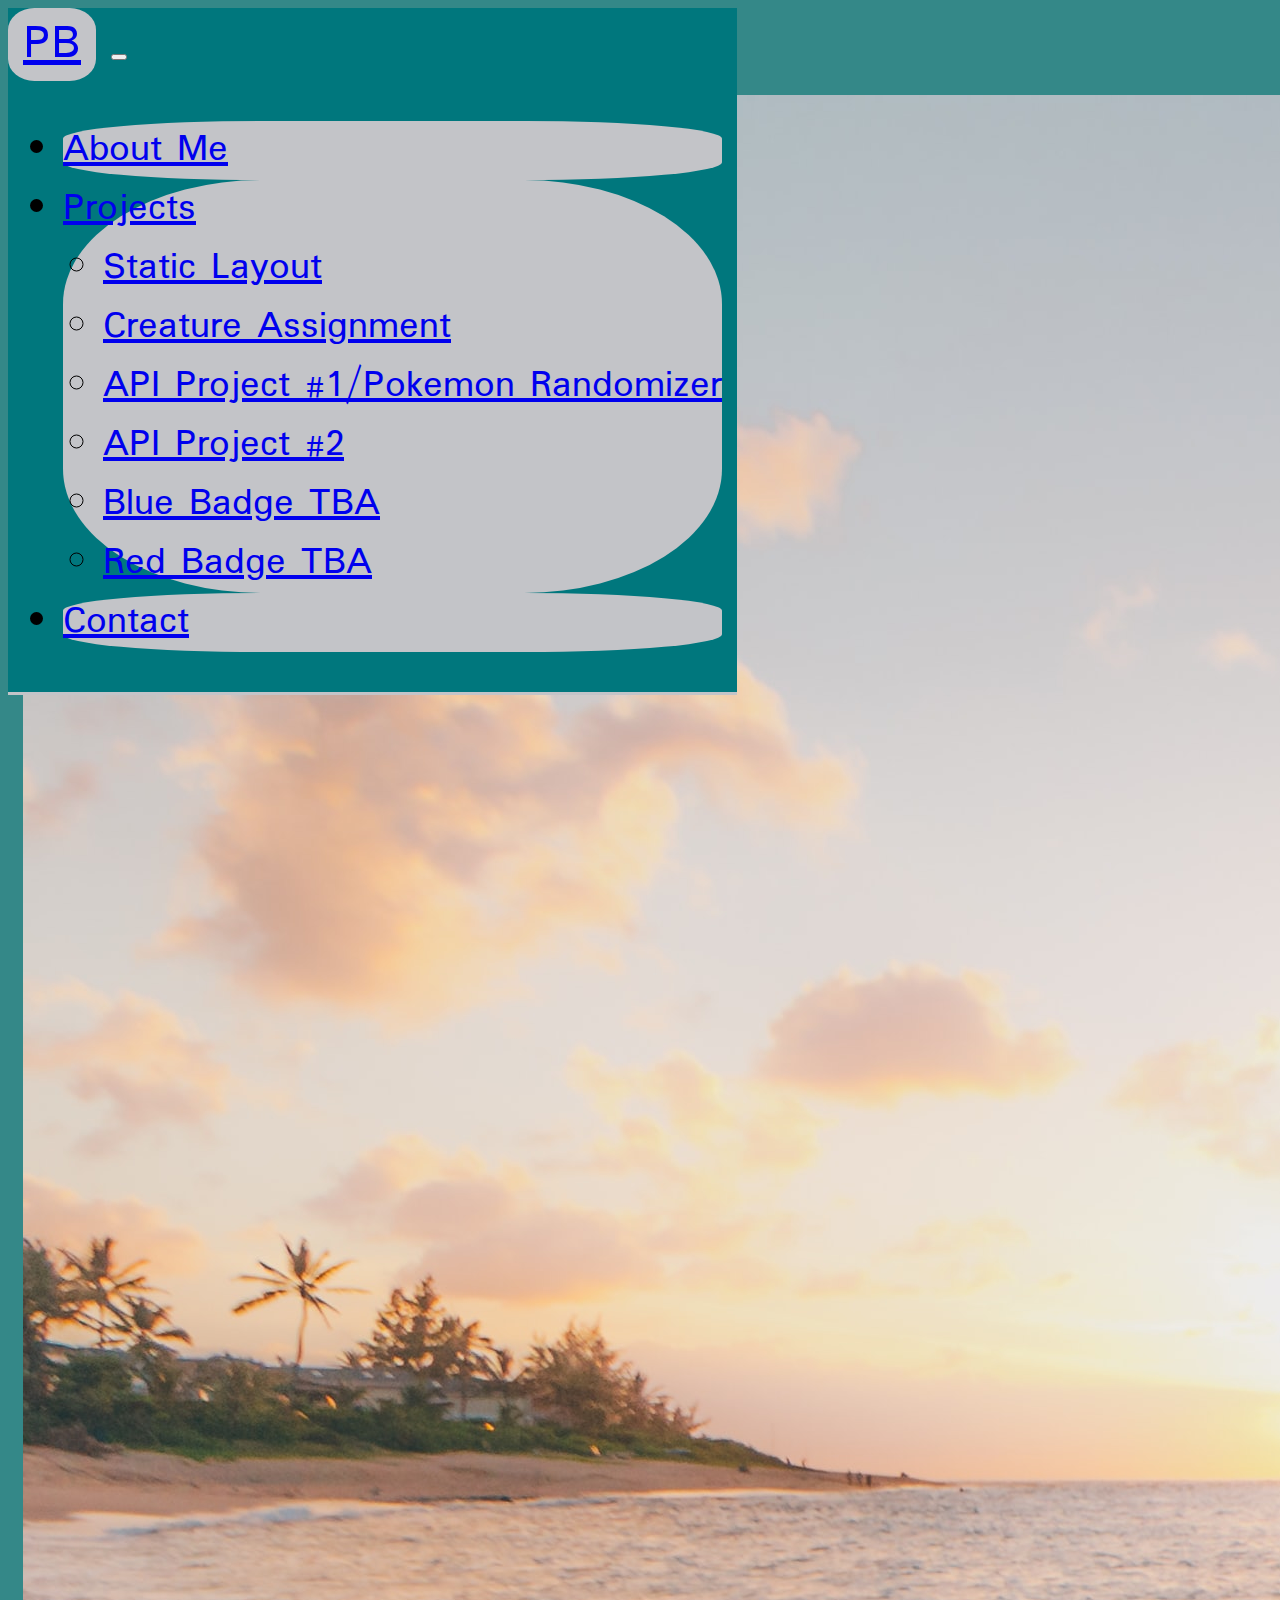
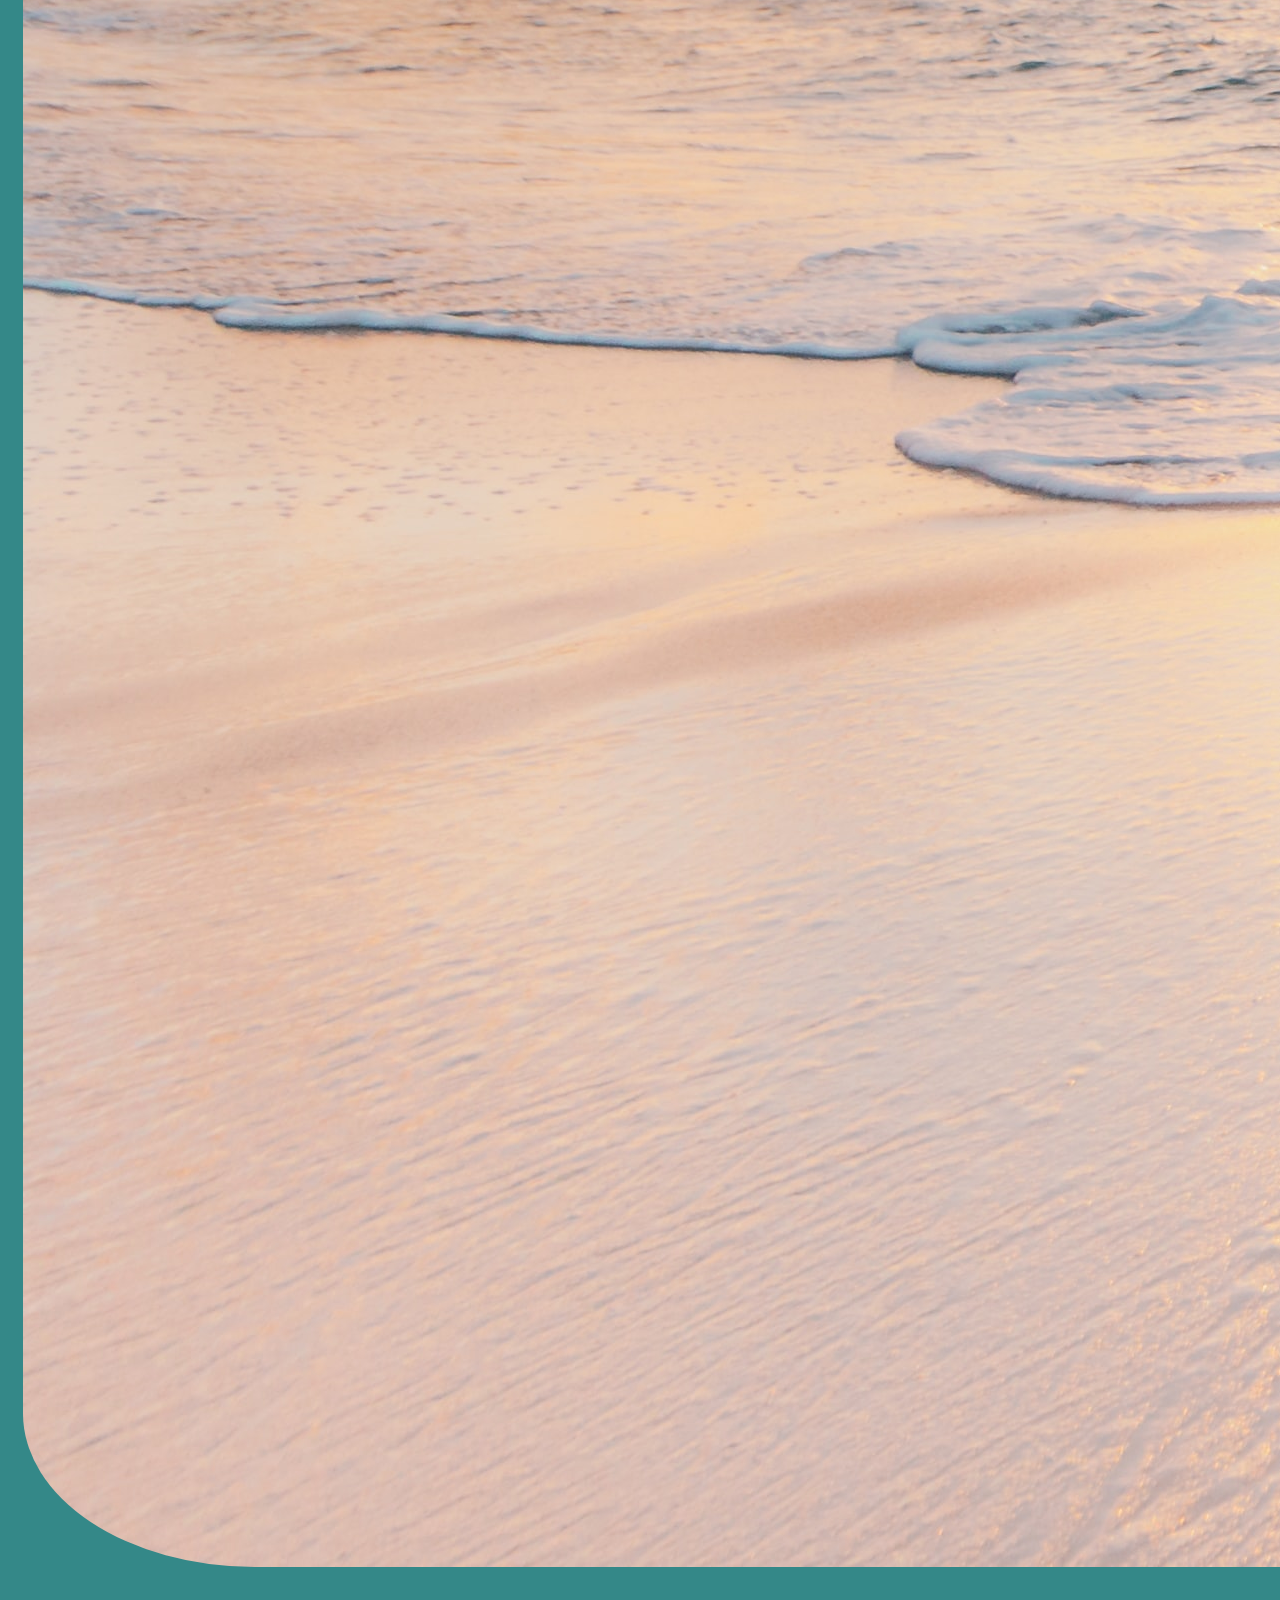
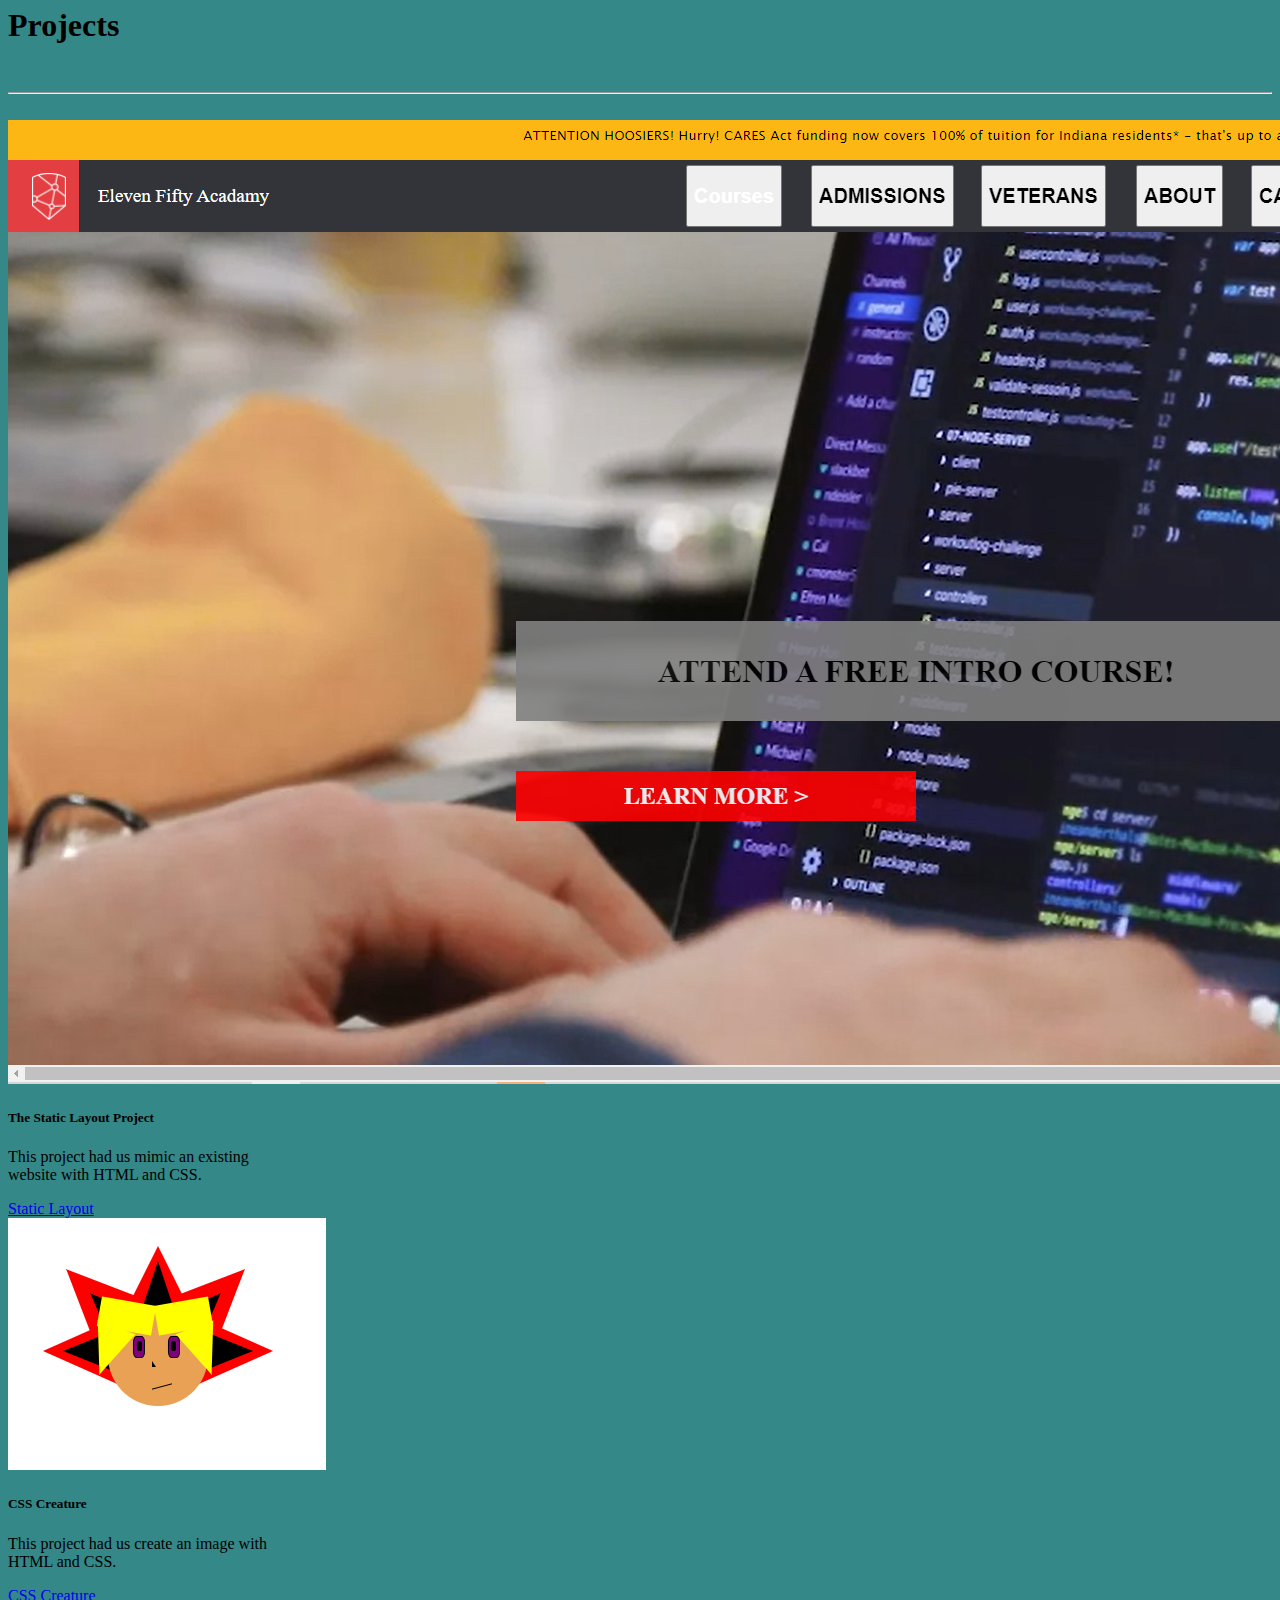
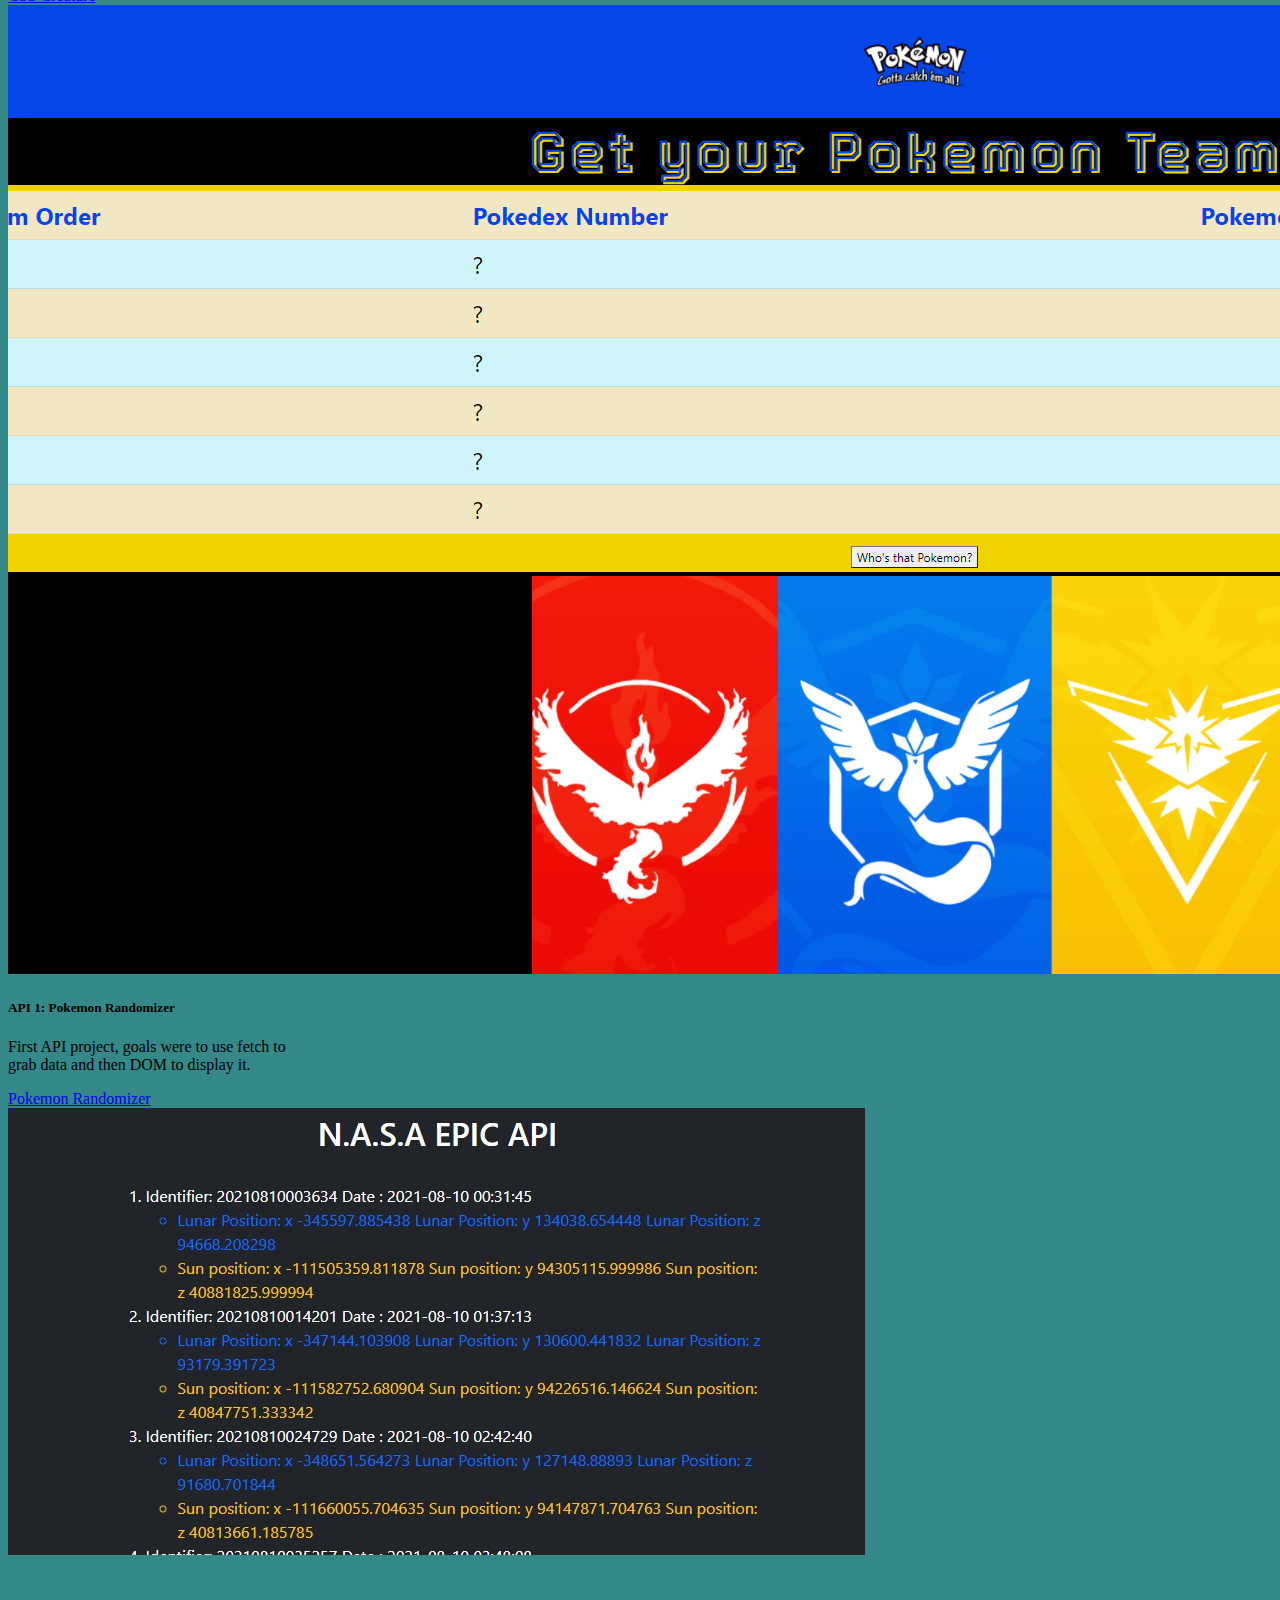
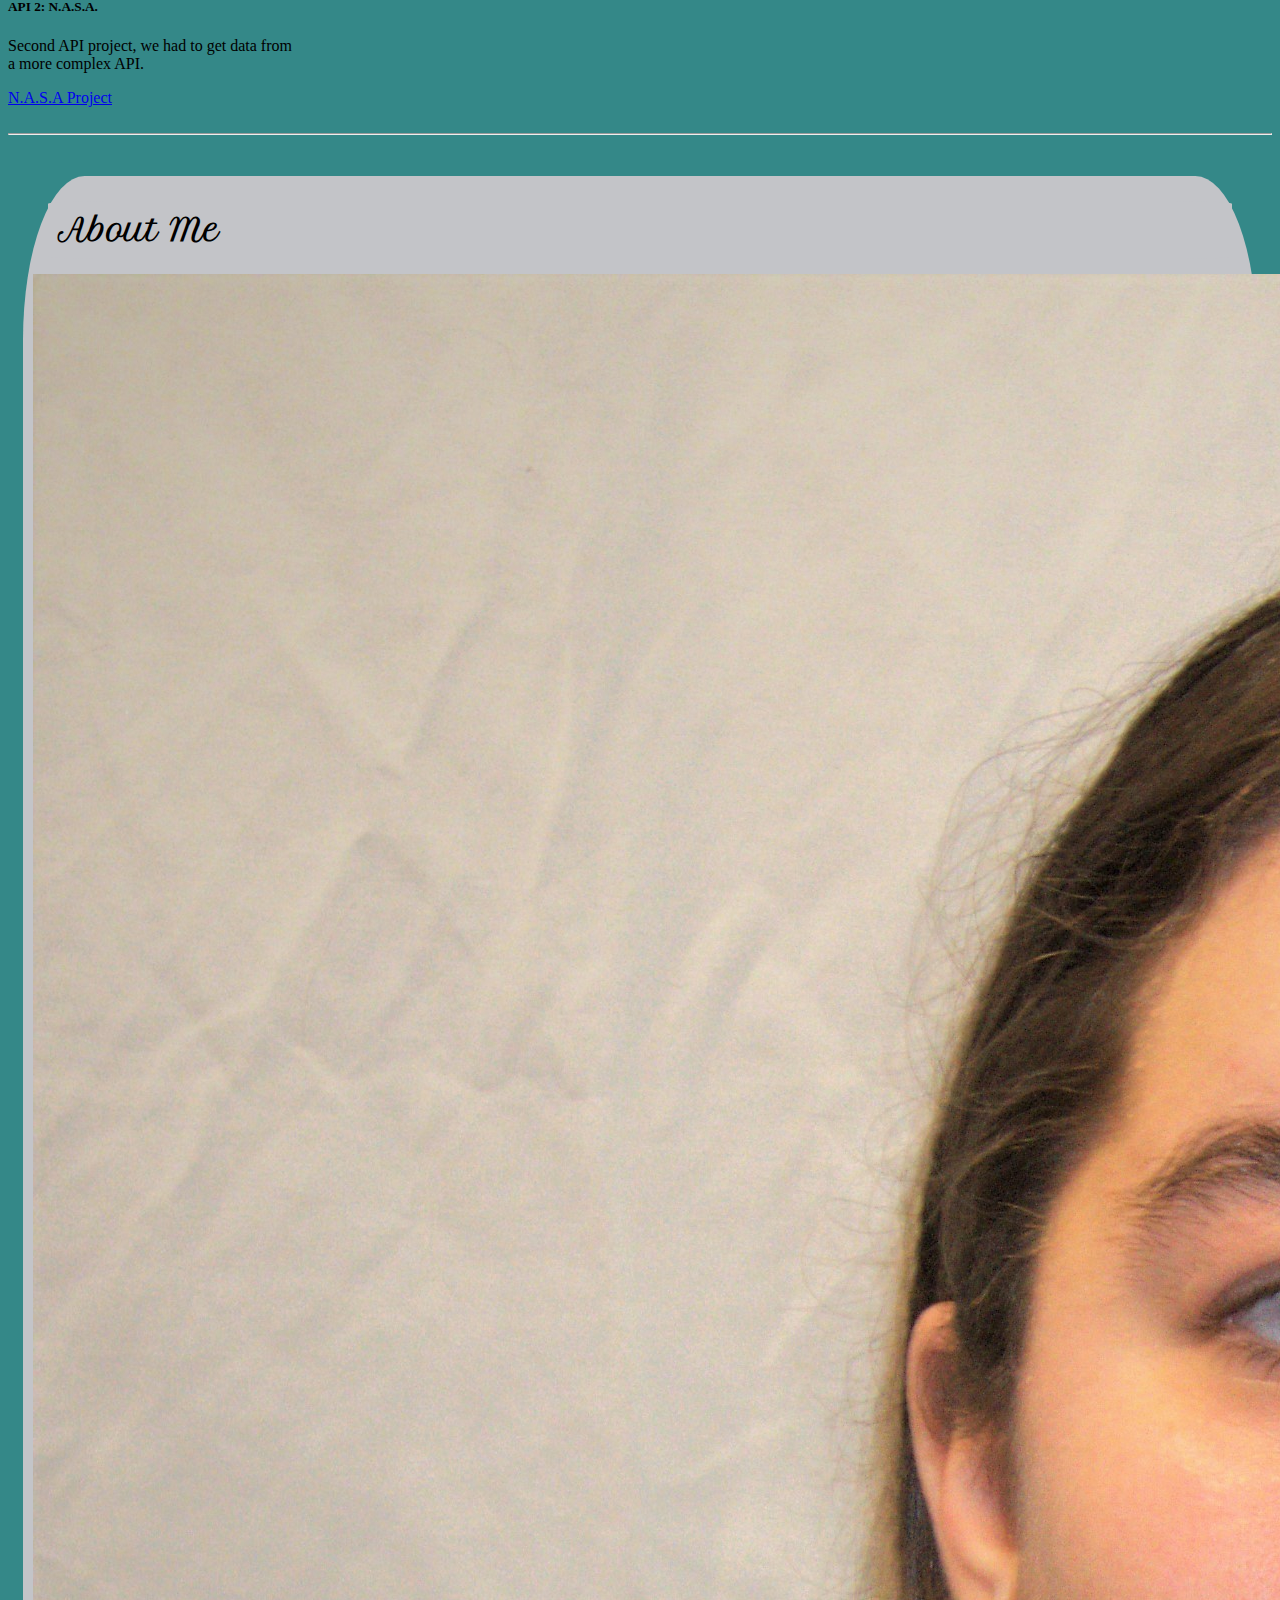
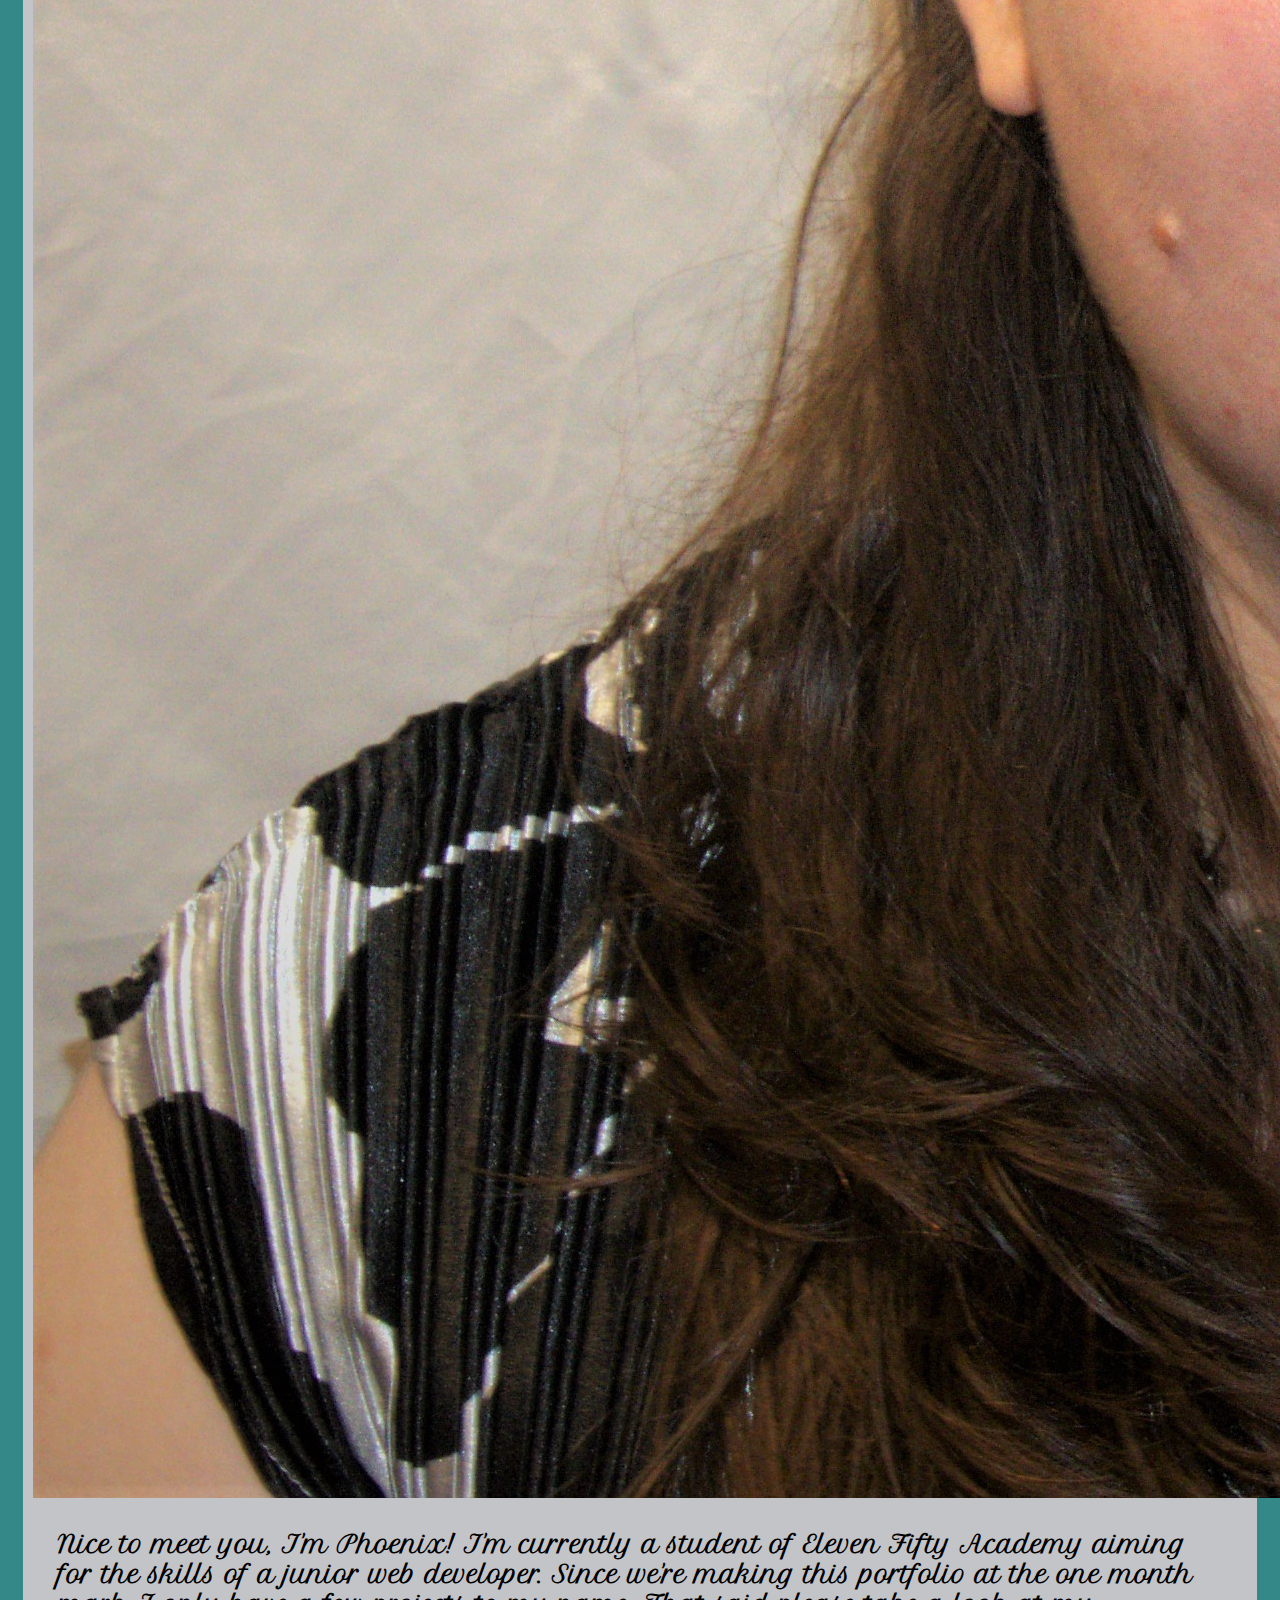
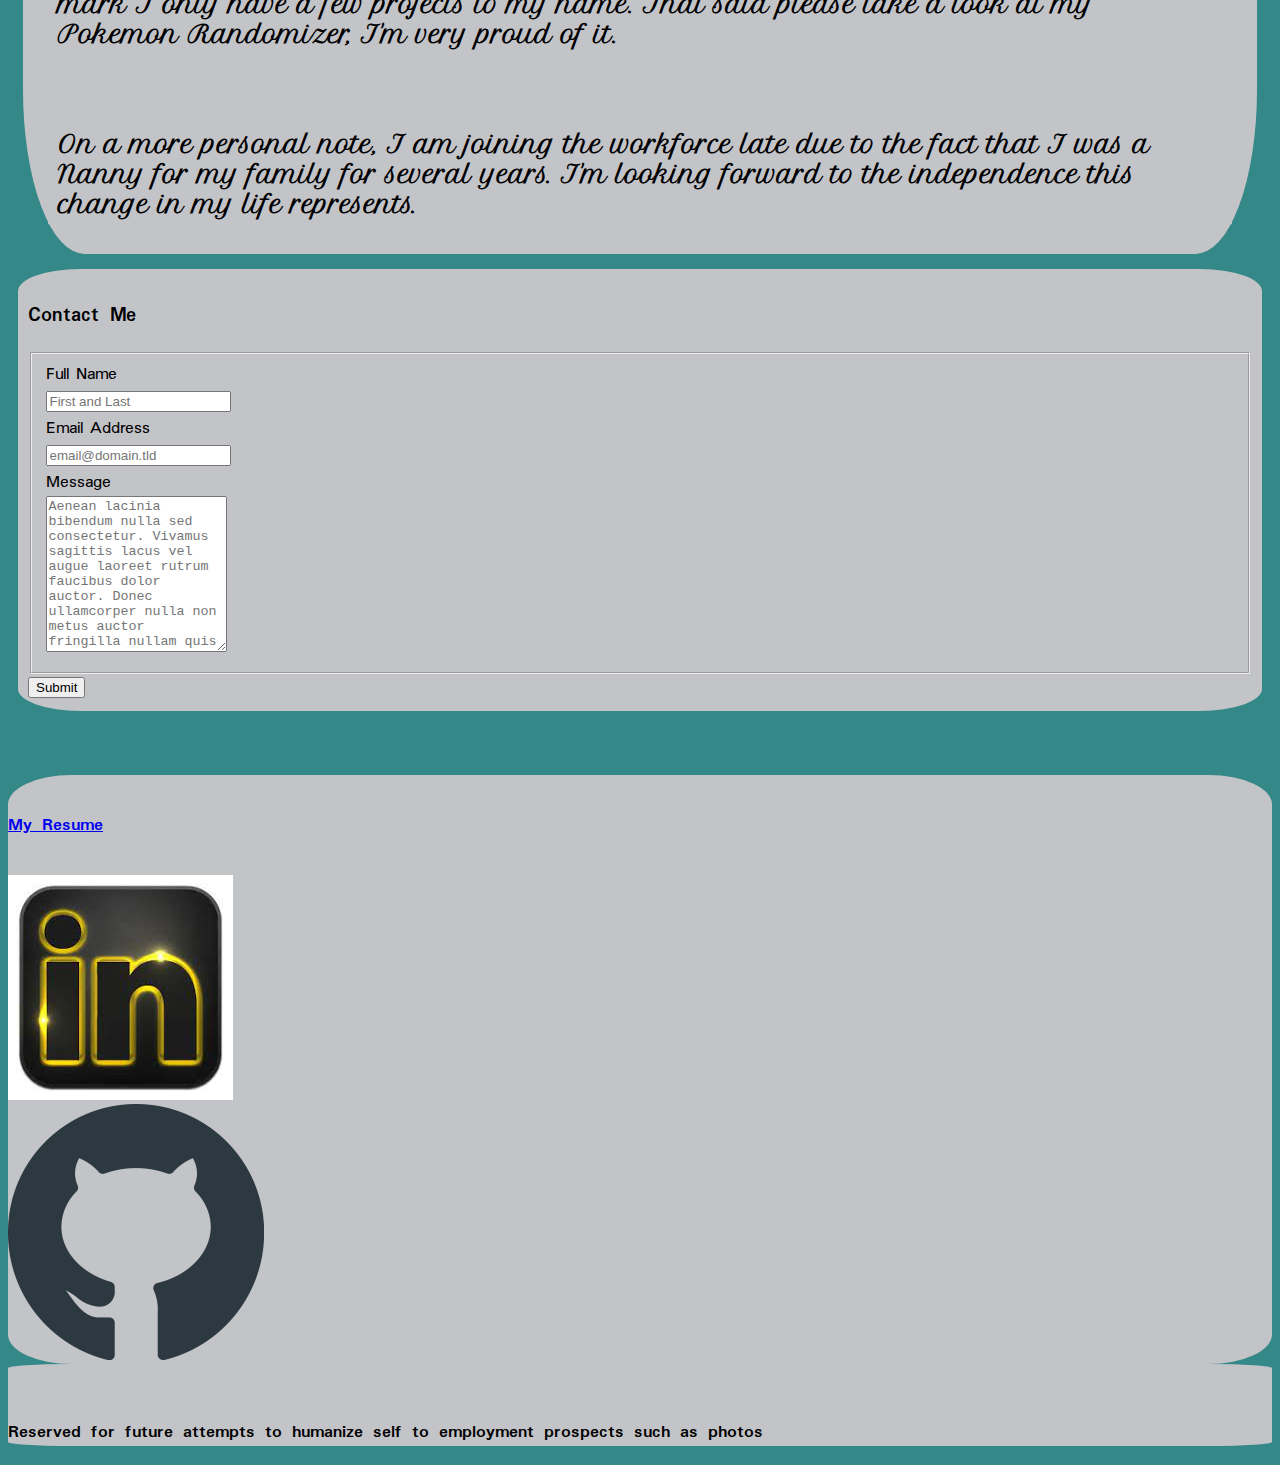
==== index.html @ e67c3705 "removed gimmiky tagline and left the pic alone" ====
<!DOCTYPE html>
<html lang="en">
<head>
    <meta charset="UTF-8">
    <meta http-equiv="X-UA-Compatible" content="IE=edge">
    <meta name="viewport" content="width=device-width, initial-scale=1.0">
    <title>Phoenix's Portfolio</title>

    <!--Bootstrap Style-->
    <link href="https://cdn.jsdelivr.net/npm/bootstrap@5.0.2/dist/css/bootstrap.min.css" rel="stylesheet" integrity="sha384-EVSTQN3/azprG1Anm3QDgpJLIm9Nao0Yz1ztcQTwFspd3yD65VohhpuuCOmLASjC" crossorigin="anonymous">


    <script src="https://cdn.jsdelivr.net/npm/bootstrap@5.1.0/dist/js/bootstrap.bundle.min.js" integrity="sha384-U1DAWAznBHeqEIlVSCgzq+c9gqGAJn5c/t99JyeKa9xxaYpSvHU5awsuZVVFIhvj" crossorigin="anonymous"></script>

    <!--Font Style-->
    <link rel="preconnect" href="https://fonts.googleapis.com">
<link rel="preconnect" href="https://fonts.gstatic.com" crossorigin>
<link href="https://fonts.googleapis.com/css2?family=Padauk&family=Petit+Formal+Script&display=swap" rel="stylesheet">
    <!--My Style-->
    <link rel="stylesheet" href="./CSS/00-main.css">

</head>
<body>
    <nav class="col-12 navbar navbar-expand-lg navbar-light bg-#01B7F0">
        <div class="container-fluid ">
          <a class="navbar-brand border border-5" id="logoInitials" href="#">PB</a>
          <button class="navbar-toggler" type="button" data-bs-toggle="collapse" data-bs-target="#navbarSupportedContent" aria-controls="navbarSupportedContent" aria-expanded="false" aria-label="Toggle navigation">
            <span class="navbar-toggler-icon"></span>
          </button>
          <div class="collapse navbar-collapse" id="navbarSupportedContent">
            <ul class="navbar-nav me-auto mb-2 mb-lg-0">
              <li class="nav-item border border-5">
                <a class="nav-link active" aria-current="page" href="#linkToAboutMe">About Me</a>
              </li>
             
              <li class="nav-item dropdown border border-5">
                <a class="nav-link active dropdown-toggle" href="#projectsGoHere" id="navbarDropdown" role="button" data-bs-toggle="dropdown" aria-expanded="false">
                  Projects
                </a>
                <ul class="dropdown-menu" aria-labelledby="navbarDropdown">
                  <li><a class="dropdown-item" href="#projectsGoHere">Static Layout</a></li>
                  <li><a class="dropdown-item" href="#projectsGoHere">Creature Assignment</a></li>
                  <li><a class="dropdown-item" href="#projectsGoHere">API Project #1/Pokemon Randomizer</a></li>
                  <li><a class="dropdown-item" href="#projectsGoHere">API Project #2</a></li>
                  <li><a class="dropdown-item" href="#">Blue Badge TBA</a></li>
                  <li><a class="dropdown-item" href="#">Red Badge TBA</a></li>
                </ul>
              </li>
              <li class="nav-item border border-5">
                <a class="nav-link active" aria-current="page" href="#contactForm">Contact</a>
              </li>
          
            </ul>
            
          </div>
        </div>
      </nav>
<br>
<br>
<br>
<br>

<div class="col-12">
    <img src="./assets/sean-oulashin-KMn4VEeEPR8-unsplash.jpg" alt="a picture of the beach with the sun top left" class="img-fluid border border-3" id="landingImg">
  <div id="landing">
    <!--<h2>Do you want to get away?</h2>
    <h3>Outsource your website to someone you can trust.</h3>
  </div> -->
</div>


<div class="row justify-content-center">
    <div class="col-2">
        <h1 id="projectsGoHere">Projects</h1>
    </div>
</div>
<br>
<hr>
<br>
<div class="projects row justify-content-evenly">
    <div id="staticLayoutProject" class="card col-3 border border-3" style="width: 18rem;">
        <img src="./assets/StaticLayoutIcon.png" class="card-img-top" alt="A Reconstruction of the Eleven Fifty Academy website">
        <div class="card-body">
          <h5 class="card-title">The Static Layout Project</h5>
          <p class="card-text">This project had us mimic an existing website with HTML and CSS.</p>
          <a href="https://brentonphoenix.github.io/StaticLayout/" target="blank" class="btn btn-primary">Static Layout</a>
        </div>
      </div>

      <div id="cssCreatureProject" class="card col-3 border border-3" style="width: 18rem;">
        <img src="./assets/CSS Creature.png" class="card-img-top" alt="a recreation of the anime character Yami Yugi from Yu-Gi-Oh">
        <div class="card-body">
          <h5 class="card-title">CSS Creature</h5>
          <p class="card-text">This project had us create an image with HTML and CSS.</p>
          <a href="https://codepen.io/Brenton-P/pen/xxdLxgm" target="blank" class="btn btn-primary">CSS Creature</a>
        </div>
      </div>

      <div id="API1" class="card col-3 border border-3" style="width: 18rem;">
        <img src="./assets/Pokemon Randomizer.png" class="card-img-top" alt="Preview of the website linked below">
        <div class="card-body">
          <h5 class="card-title">API 1: Pokemon Randomizer</h5>
          <p class="card-text">First API project, goals were to use fetch to grab data and then DOM to display it.</p>
          <a href="https://brentonphoenix.github.io/API-challenge-1/" target="blank" class="btn btn-primary">Pokemon Randomizer</a>
        </div>
      </div>

      
      <div id="API2" class="card col-3 border border-3" style="width: 18rem;">
        <img src="./assets/Screenshot 2021-08-11 132953.jpg" class="card-img-top" alt="Preview of the website linked below">
        <div class="card-body">
          <br>
          
          <h5 class="card-title">API 2: N.A.S.A.</h5>
          <p class="card-text">Second API project, we had to get data from a more complex API.</p>
          <a href="https://pb-api-challenge-2.web.app/" target="blank" class="btn btn-primary">N.A.S.A Project</a>
        </div>
      </div>
      
<!--
     <img id="staticLayoutProject" src="" alt="">
    <img id="cssCreatureProject" src="" alt="">
    <img id="API1" src="" alt="">
    <img id="API2" src="" alt="">
    
-->   
</div>
<br>
<hr>
<br>
      <div class="row">

        <div class="aboutMe col-9 col-s-4 border border-3"> 
            <h3 class="aboutMe text-center" id="linkToAboutMe">About Me</h3>
            <div class="professionalHeadshot offset-5 col-2 border border-3">
                <img src="./assets/PB-profHeadshot.jpg" alt="" class="img-fluid">
            </div>
            <p class="aboutMe text-center">Nice to meet you, I'm Phoenix! I'm currently a student of Eleven Fifty Academy aiming for the skills of a junior web developer. Since we're making this portfolio at the one month mark I only have a few projects to my name. That said please take a look at my Pokemon Randomizer, I'm very proud of it.</p>
            
            <br>
            <p class="aboutMe text-center">On a more personal note, I am joining the workforce late due to the fact that I was a Nanny for my family for several years. I'm looking forward to the independence this change in my life represents.</p>
        </div>
       <div class="contactMe col-2 col-s-8 text-center border border-3" id="contactForm">
           <h3>Contact Me</h3>
               <form id="fs-frm" name="simple-contact-form" accept-charset="utf-8" action="https://formspree.io/f/mnqlgeod" method="post">
                <fieldset id="fs-frm-inputs">
                    <label for="full-name">Full Name</label>
                    <br>
                    <input type="text" name="name" id="full-name" placeholder="First and Last" required="">
                    <br>
                    <label for="email-address">Email Address</label>
                    <br>
                    <input type="email" name="_replyto" id="email-address" placeholder="email@domain.tld" required="">
                    <br>
                    <label for="message">Message</label>
                    <br>
                    <textarea rows="10" name="message" id="message" placeholder="Aenean lacinia bibendum nulla sed consectetur. Vivamus sagittis lacus vel augue laoreet rutrum faucibus dolor auctor. Donec ullamcorper nulla non metus auctor fringilla nullam quis risus." required=""></textarea>
                    <input type="hidden" name="_subject" id="email-subject" value="Contact Form Submission">
                </fieldset>
                <input type="submit" value="Submit">
            </form>
        </div>
   </div>
     
</div> 
<br>
<br>
<br>

<div class="container-fluid">
  
      <div class="row justify-content-evenly">

        
      
        <div class="col-3 text-center justify-text-between border border-3" id="resume">
          <a href="./assets/Brenton-Resume.pdf" target="blank" download>
            <br>
            <h3>My Resume</h3>
            <br>
          </a>


            <div class="row justify-content-center">
              <div class="col-2-s" id="linkedIN">
                    <a href="https://www.linkedin.com/in/phoenix-brenton-5aa616218/" target="blank">
                    <img src="./assets/icon-LN.jfif" alt="A linked In icon">
                    </a>
              </div>
              <div class="col-2-s" id="gitHUB">
                    <a href="https://github.com/BrentonPhoenix" target="blank">
                    <img src="./assets/logo-GH.png" alt="Github logo">
                    </a>
              </div>
            </div>
            
        </div>
        <div class="col-8 border border-3" id="areaForTheFuture">

          <br>
          <br>
          <h3 class="col-6">Reserved for future attempts to humanize self to employment prospects such as photos</h3>
        </div>
      </div>

</div>
  </body>
  </html>
---- CSS/00-main.css ----
@import "./01-variables.css";
@import "./02-navbar.css";
@import "./03-body.css";
@import "./04-aboutMe.css";
@import "./05-Images.css"
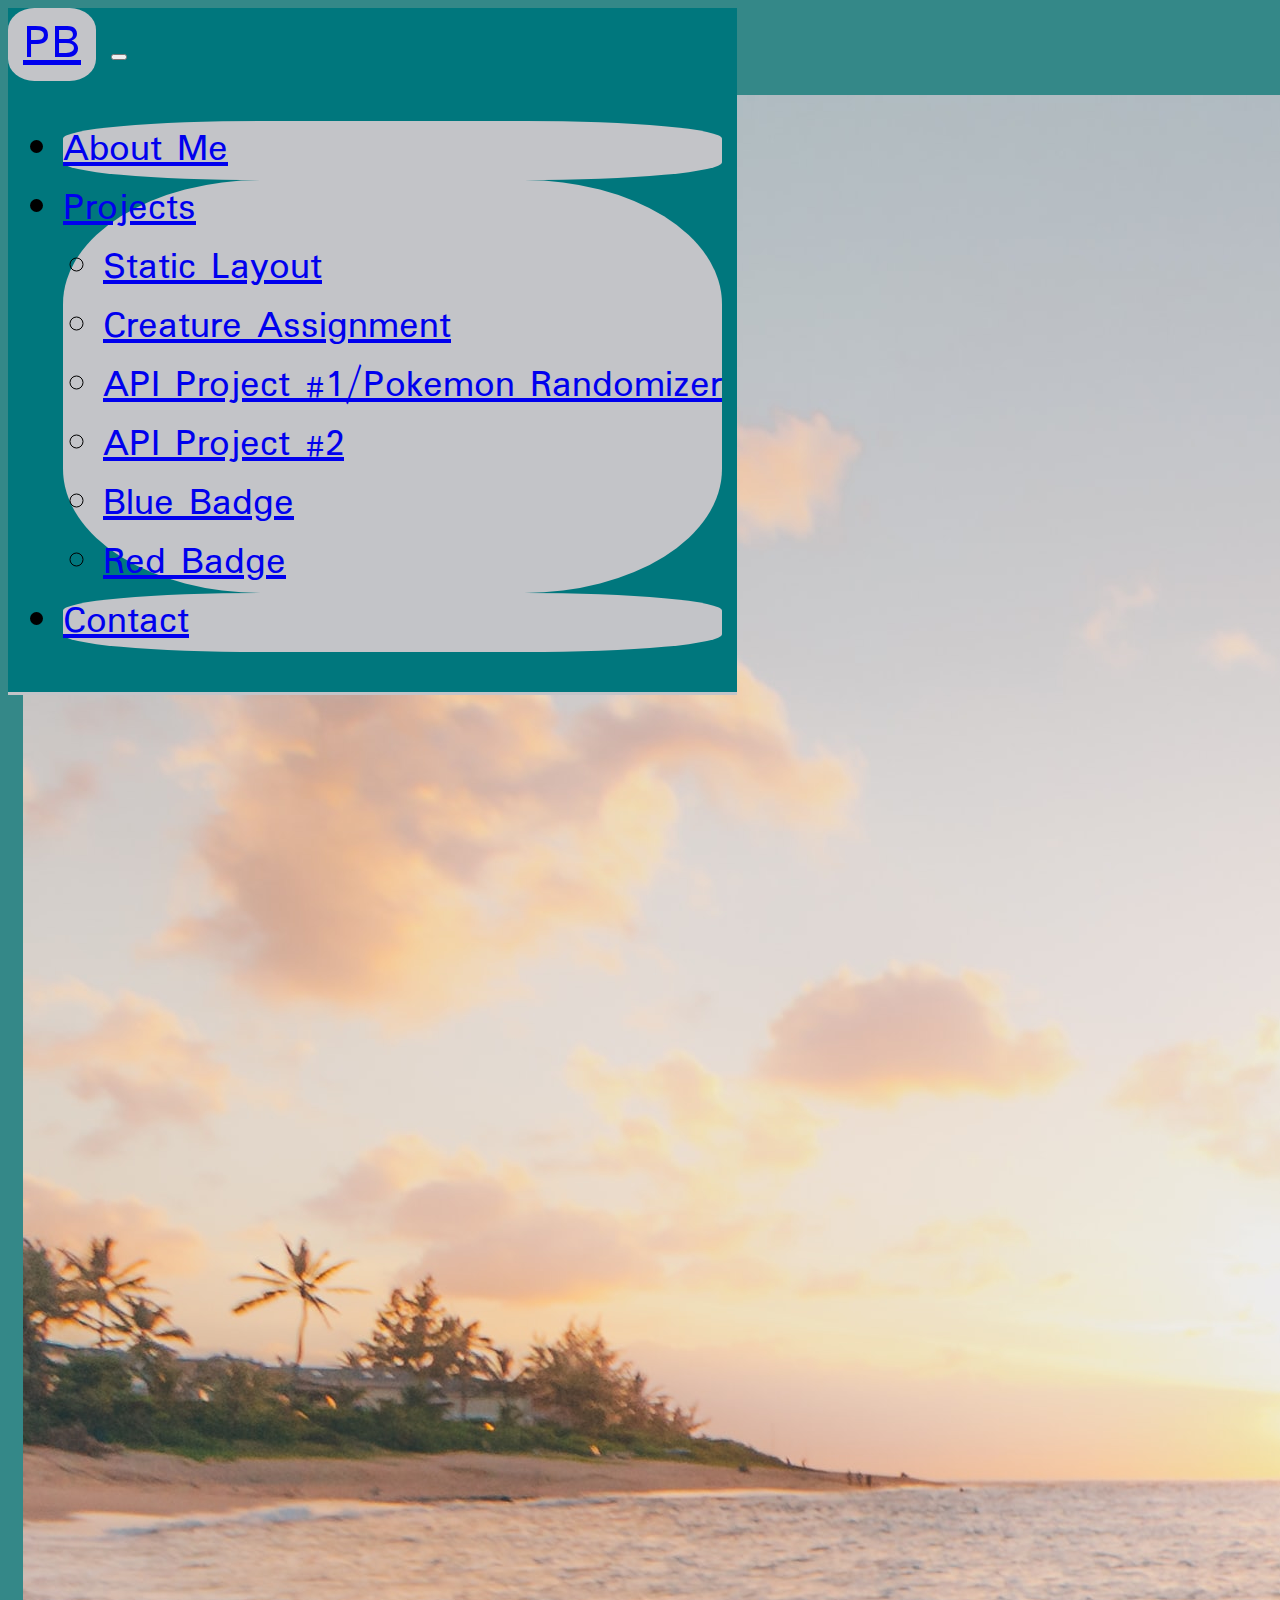
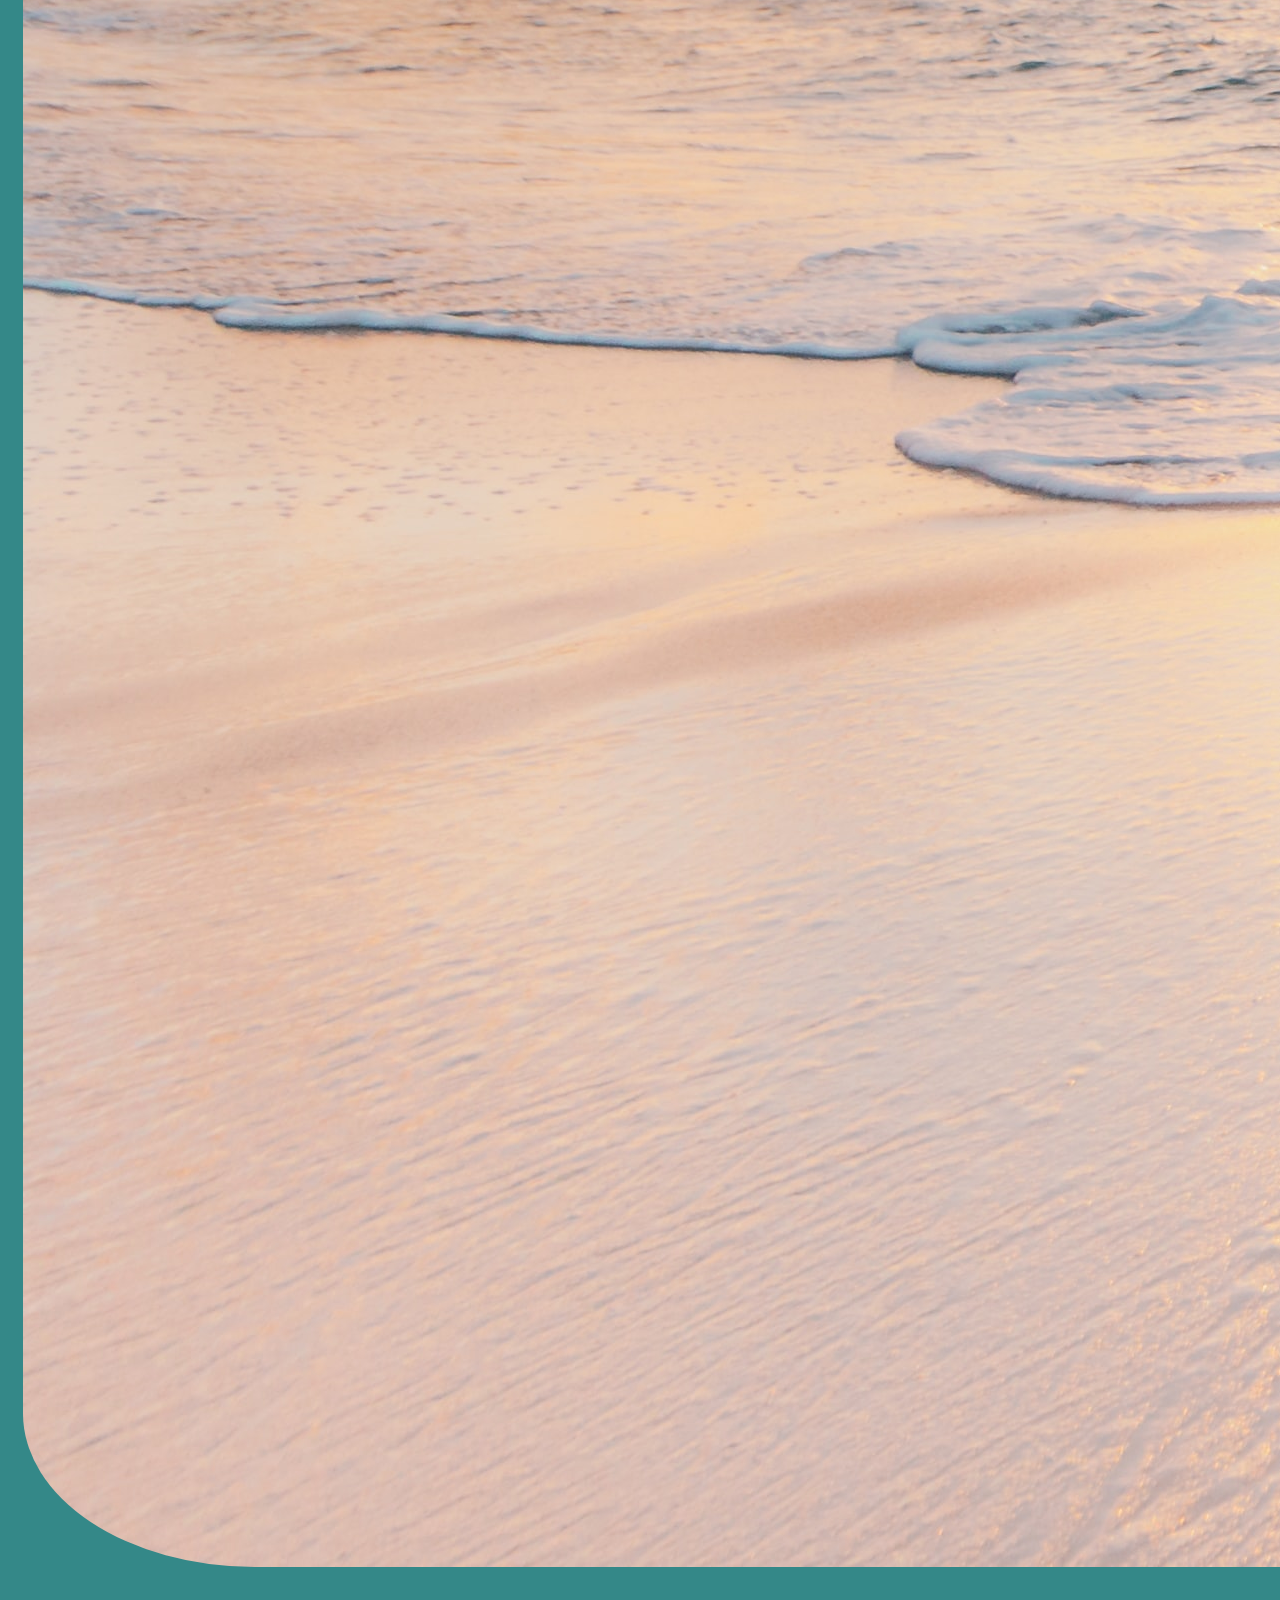
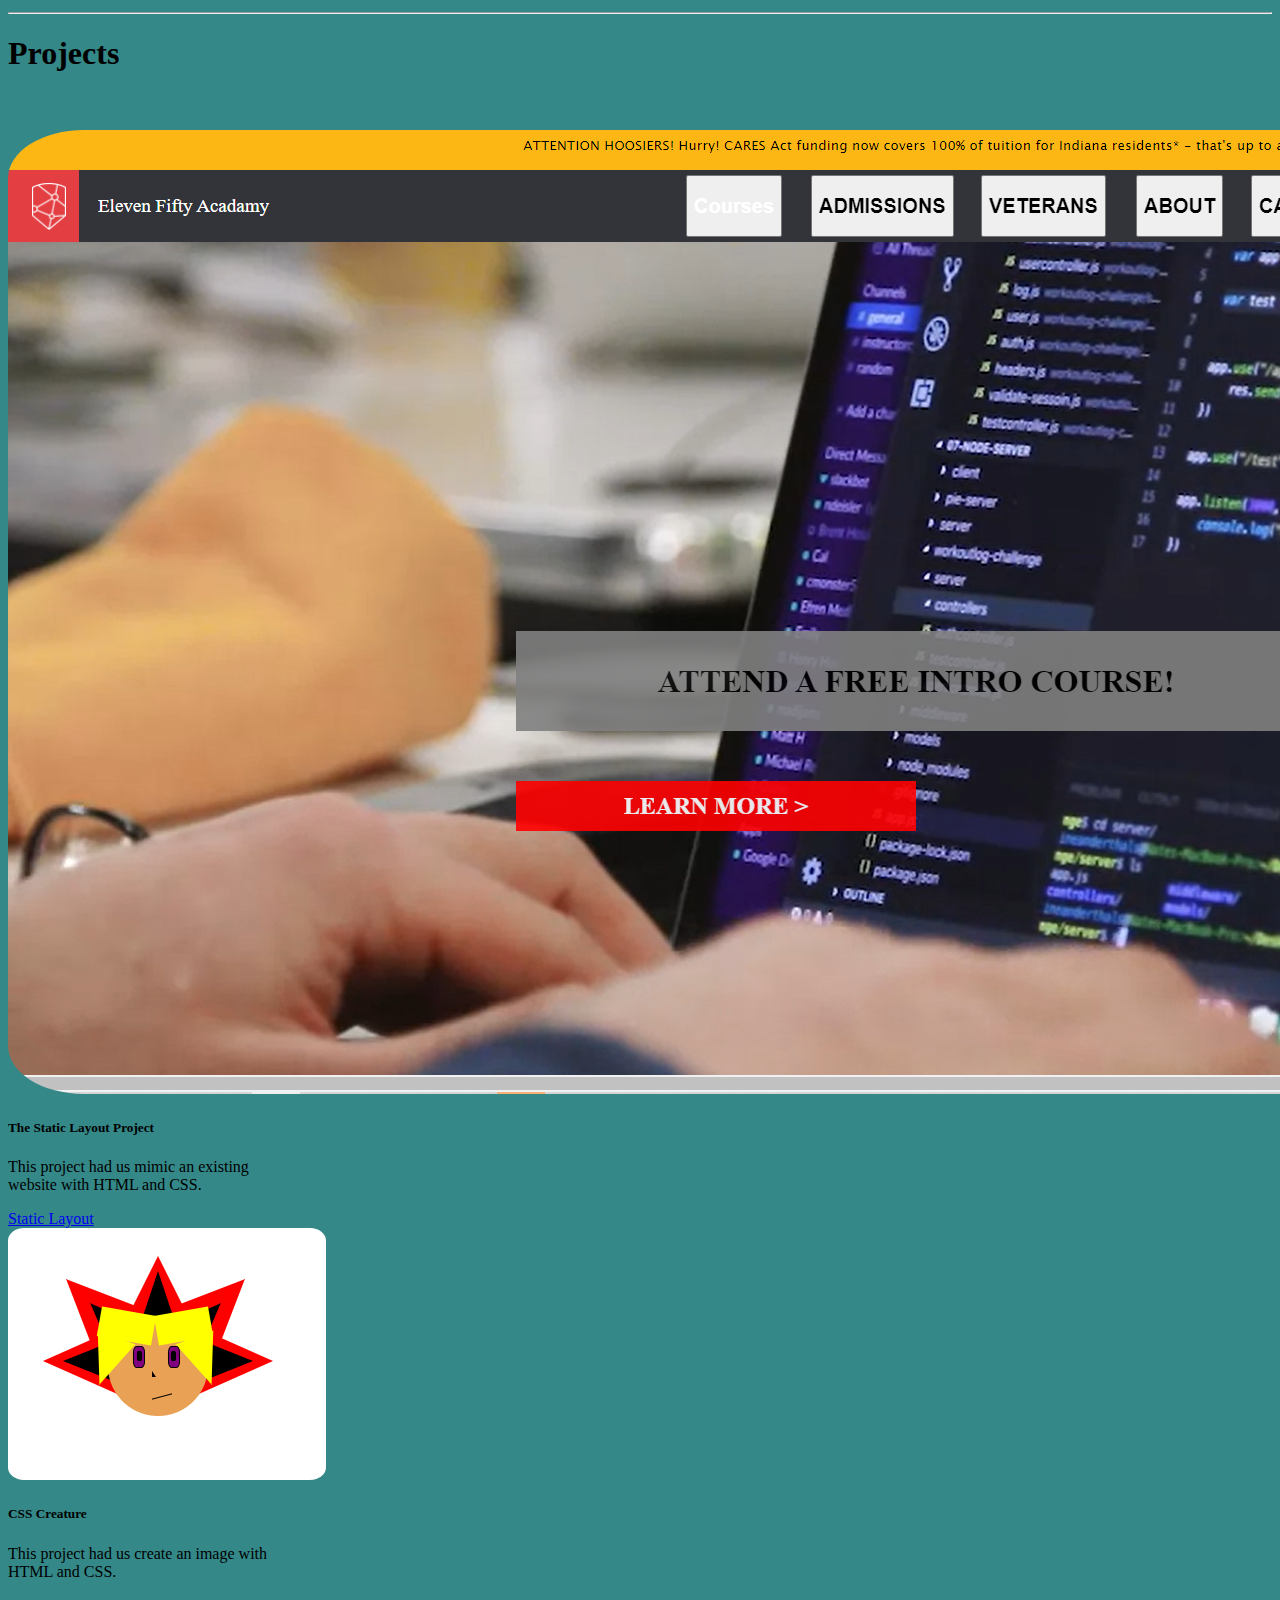
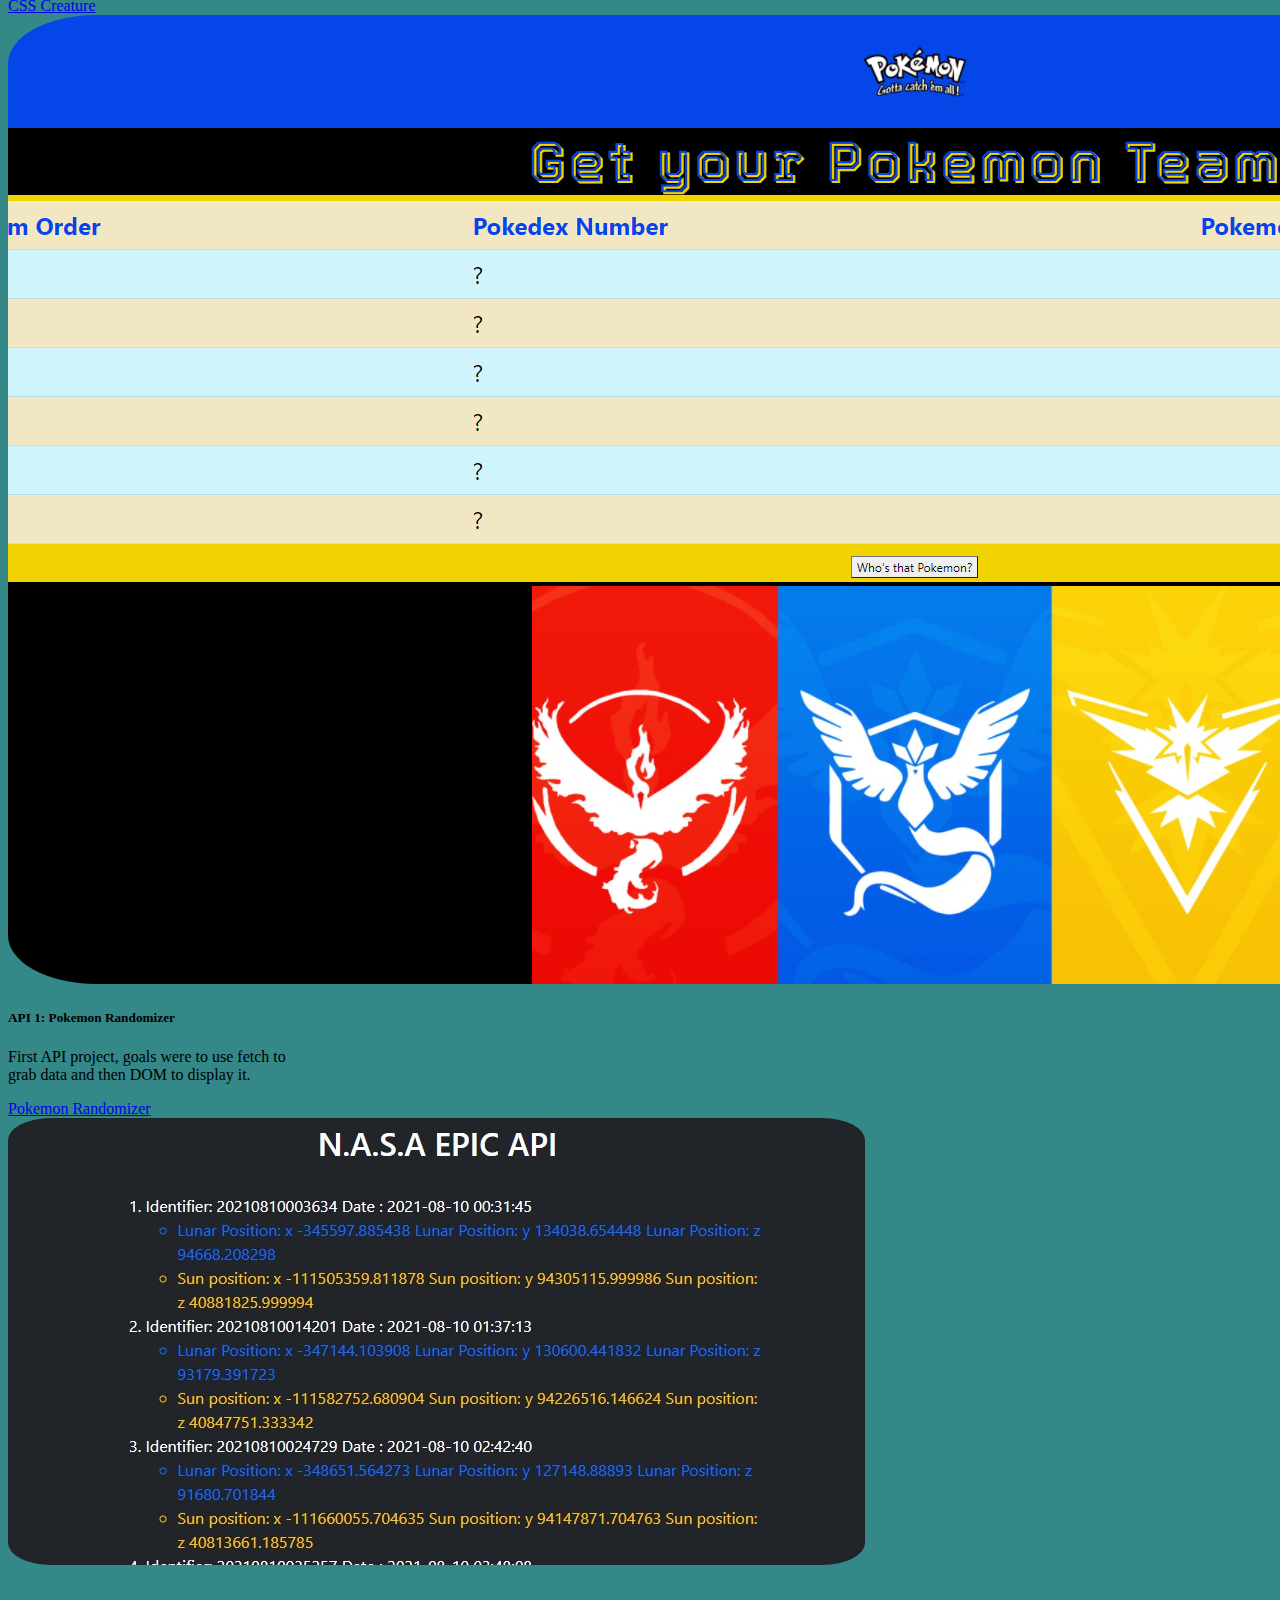
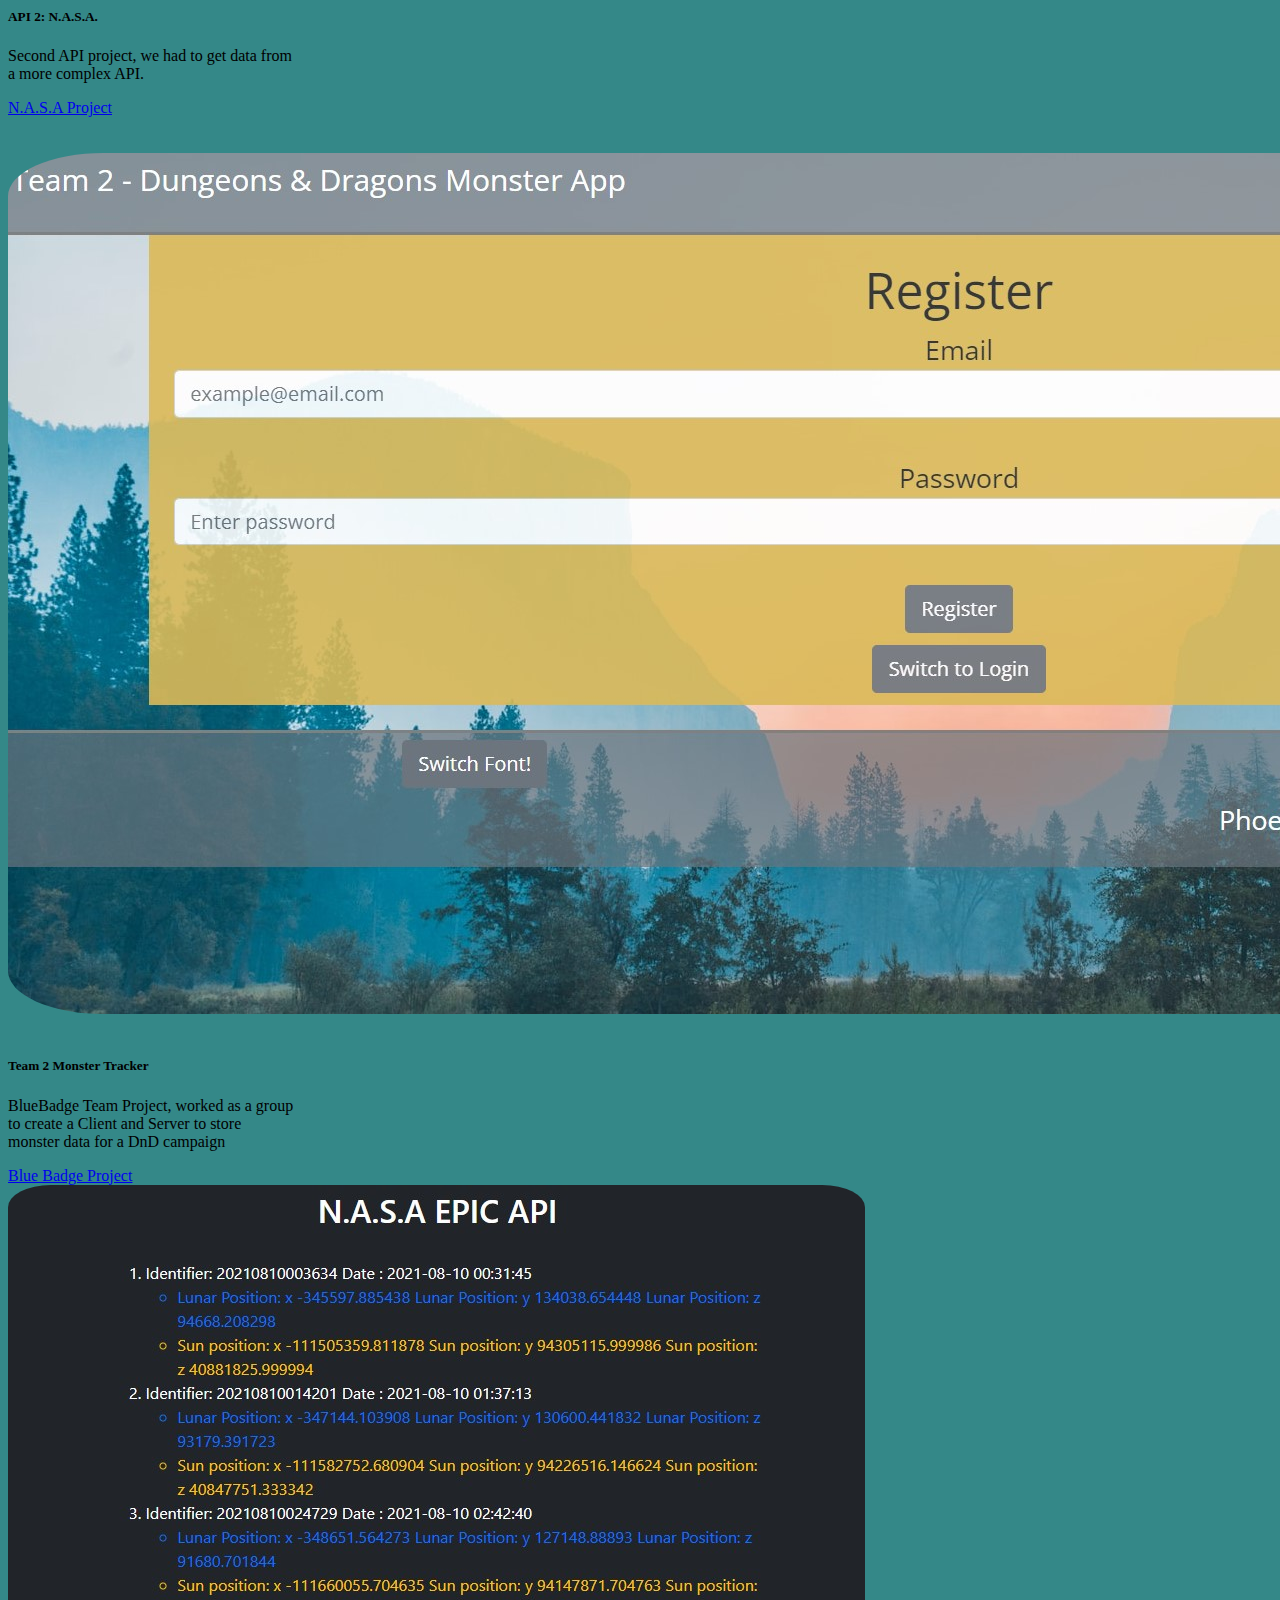
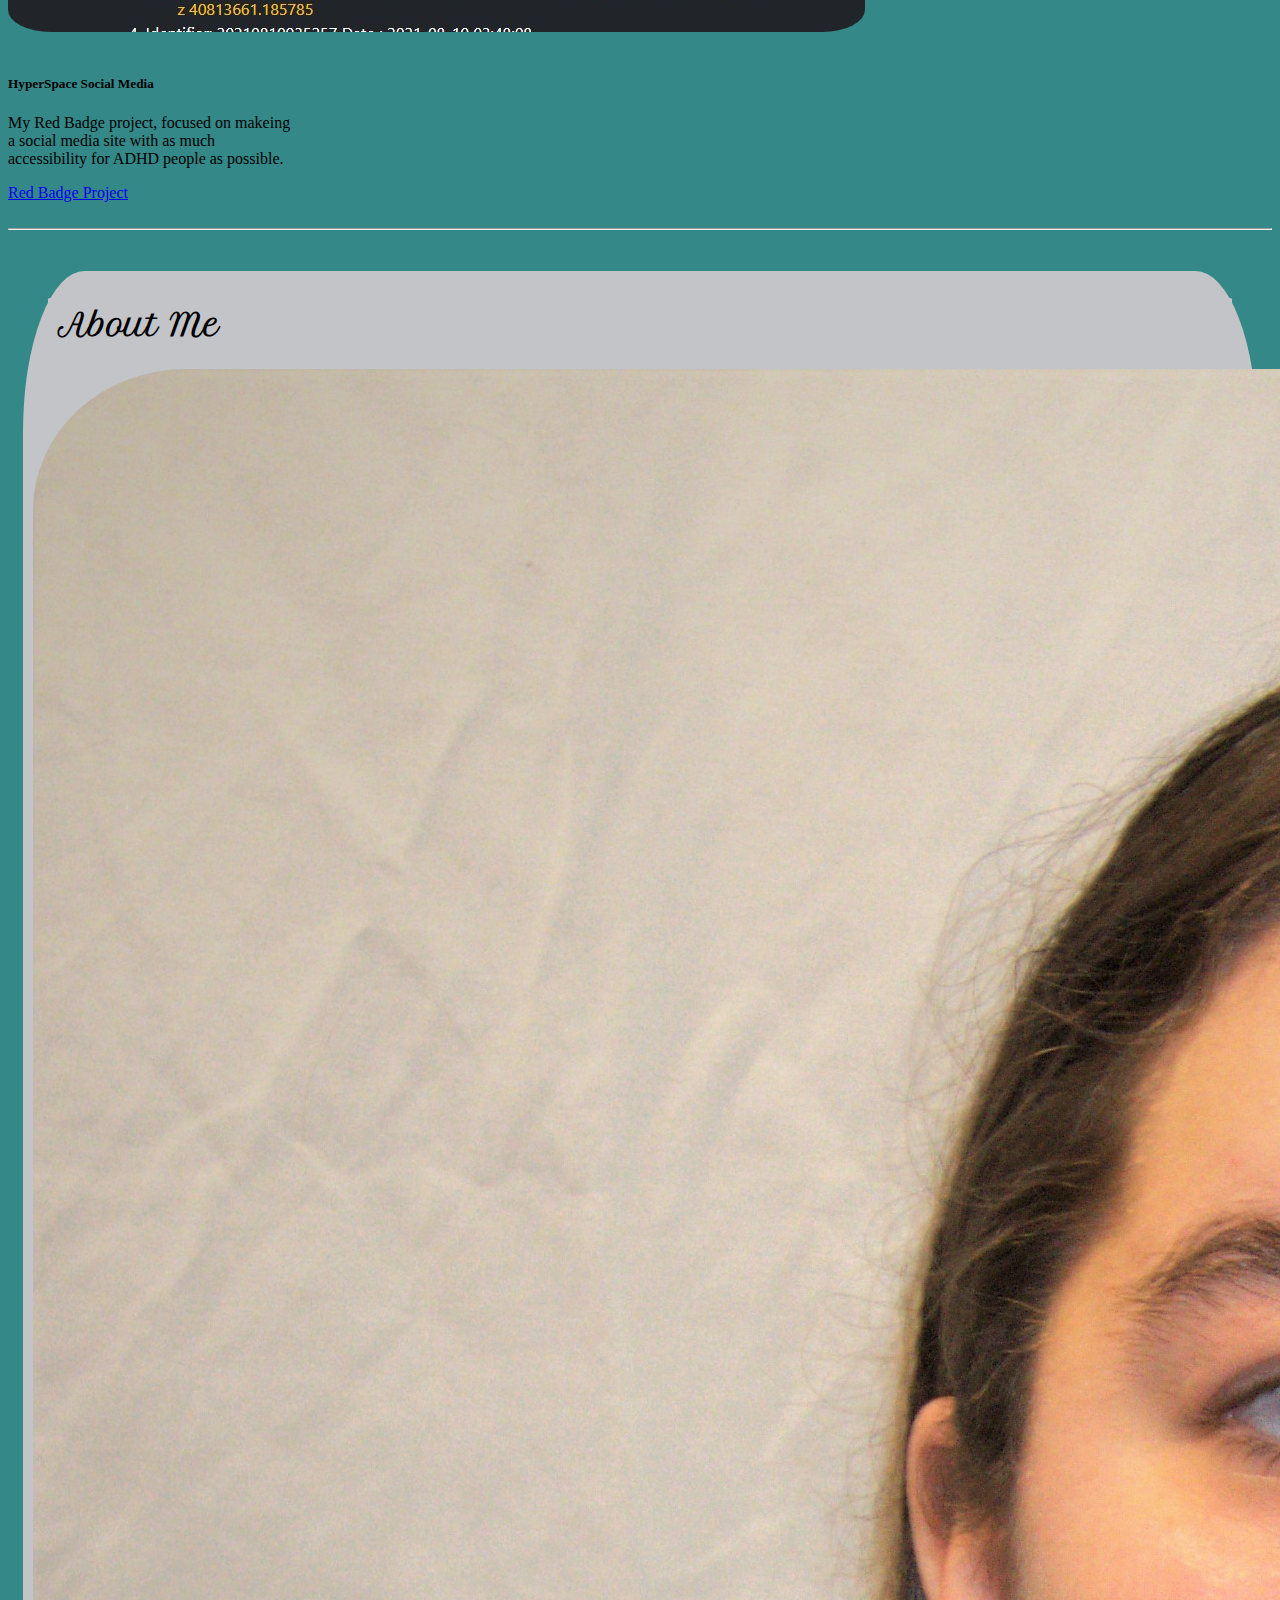
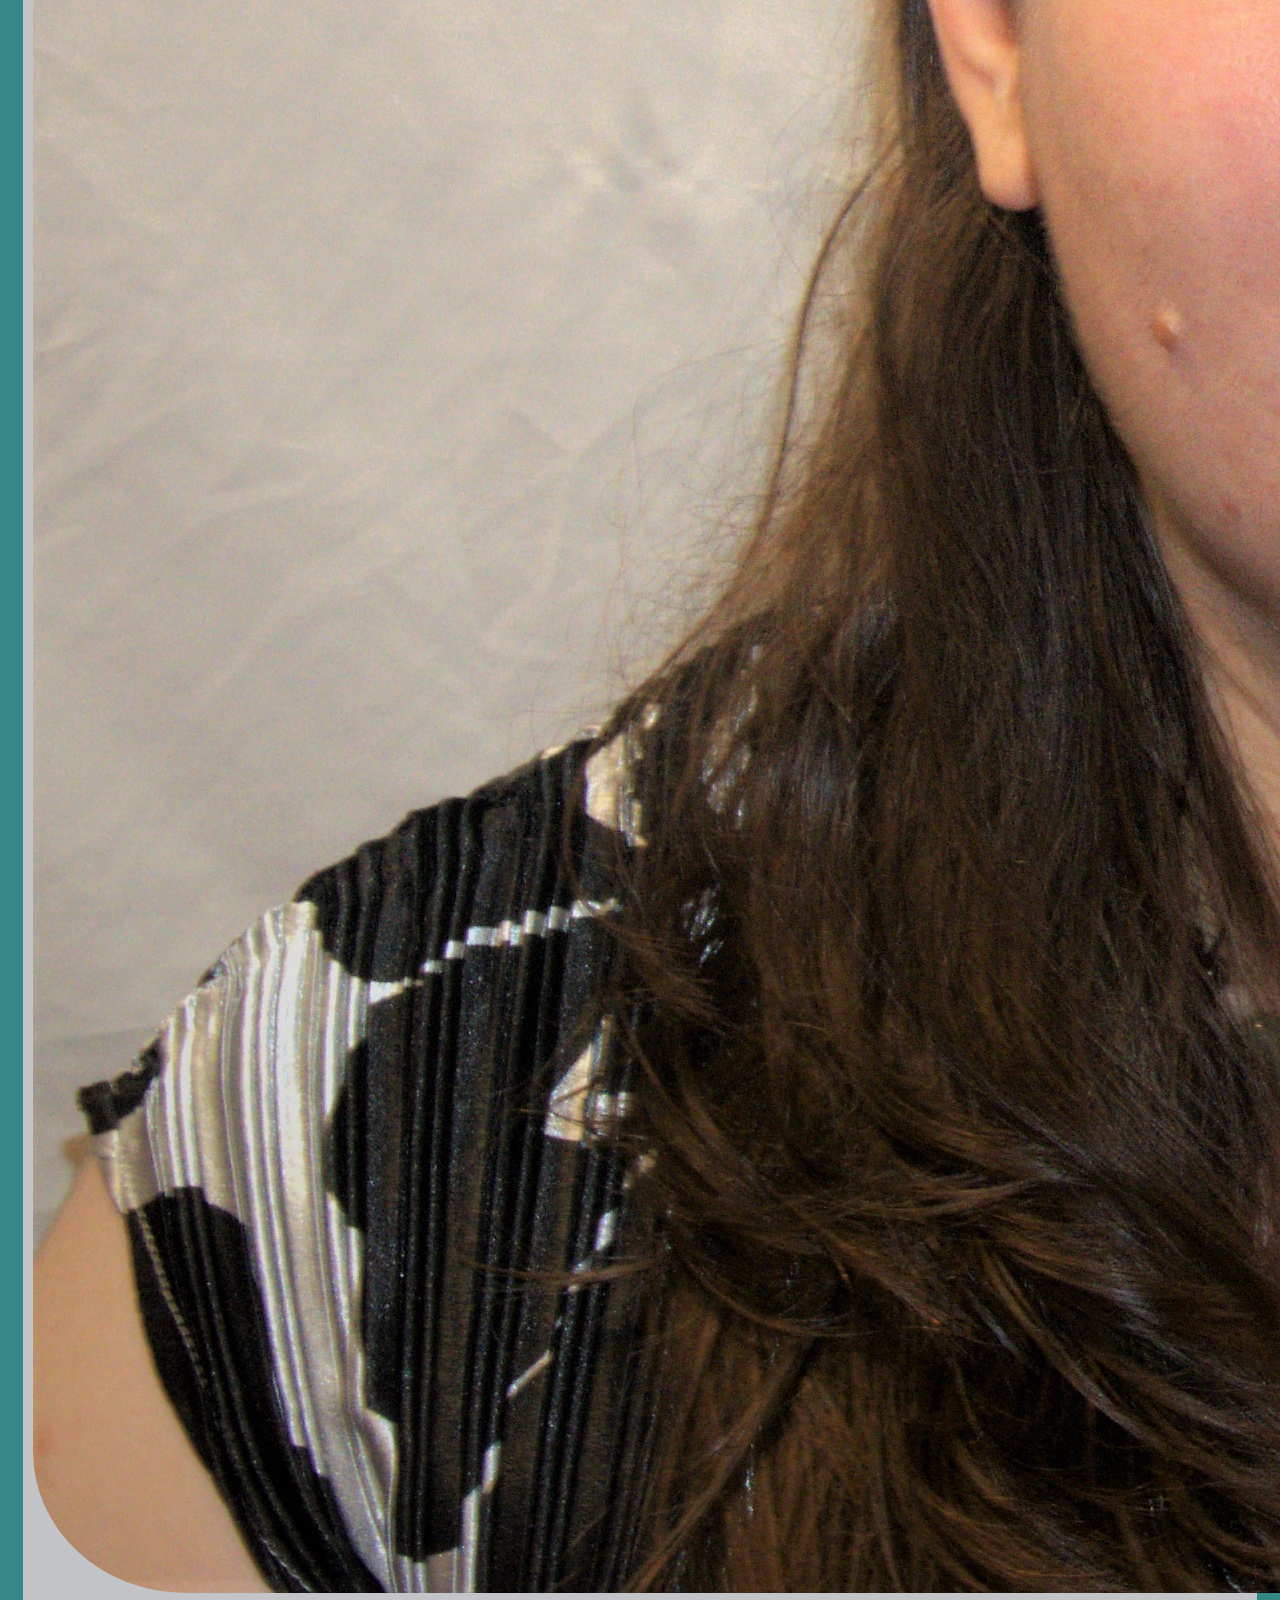
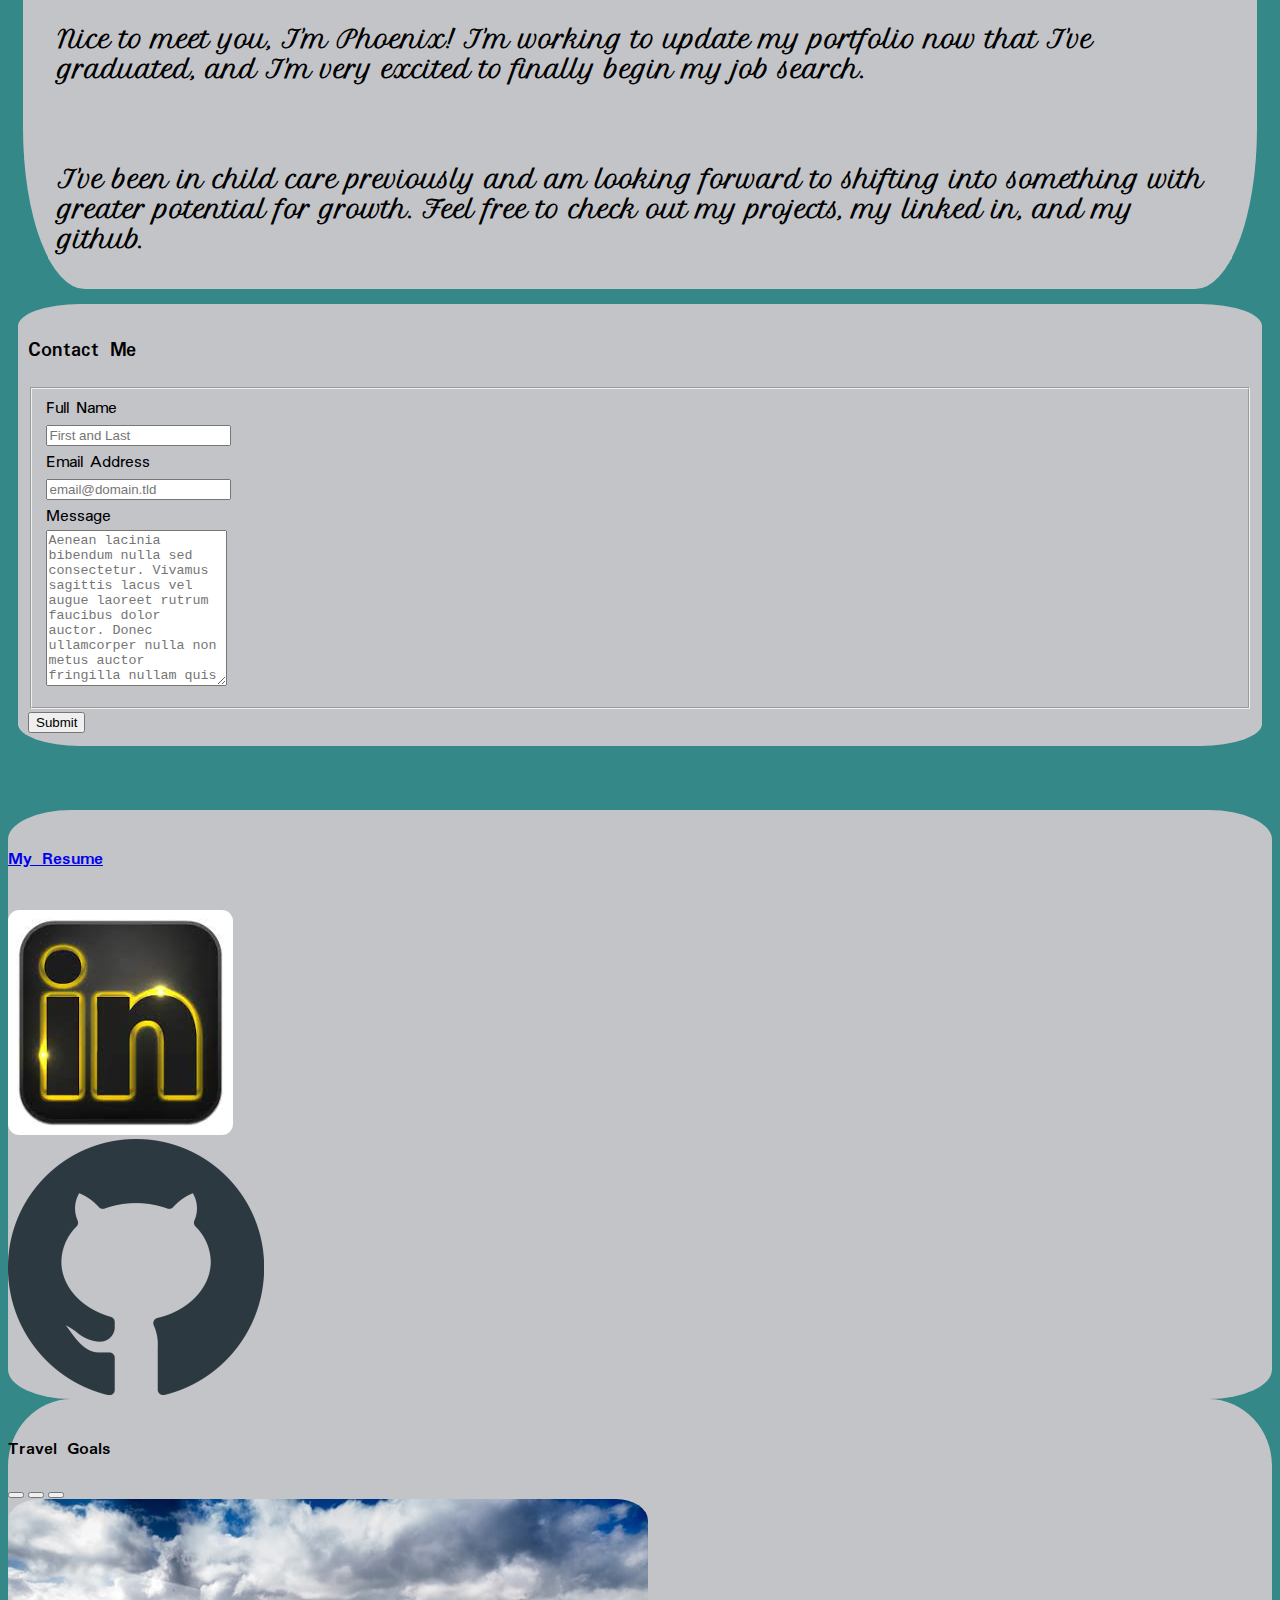
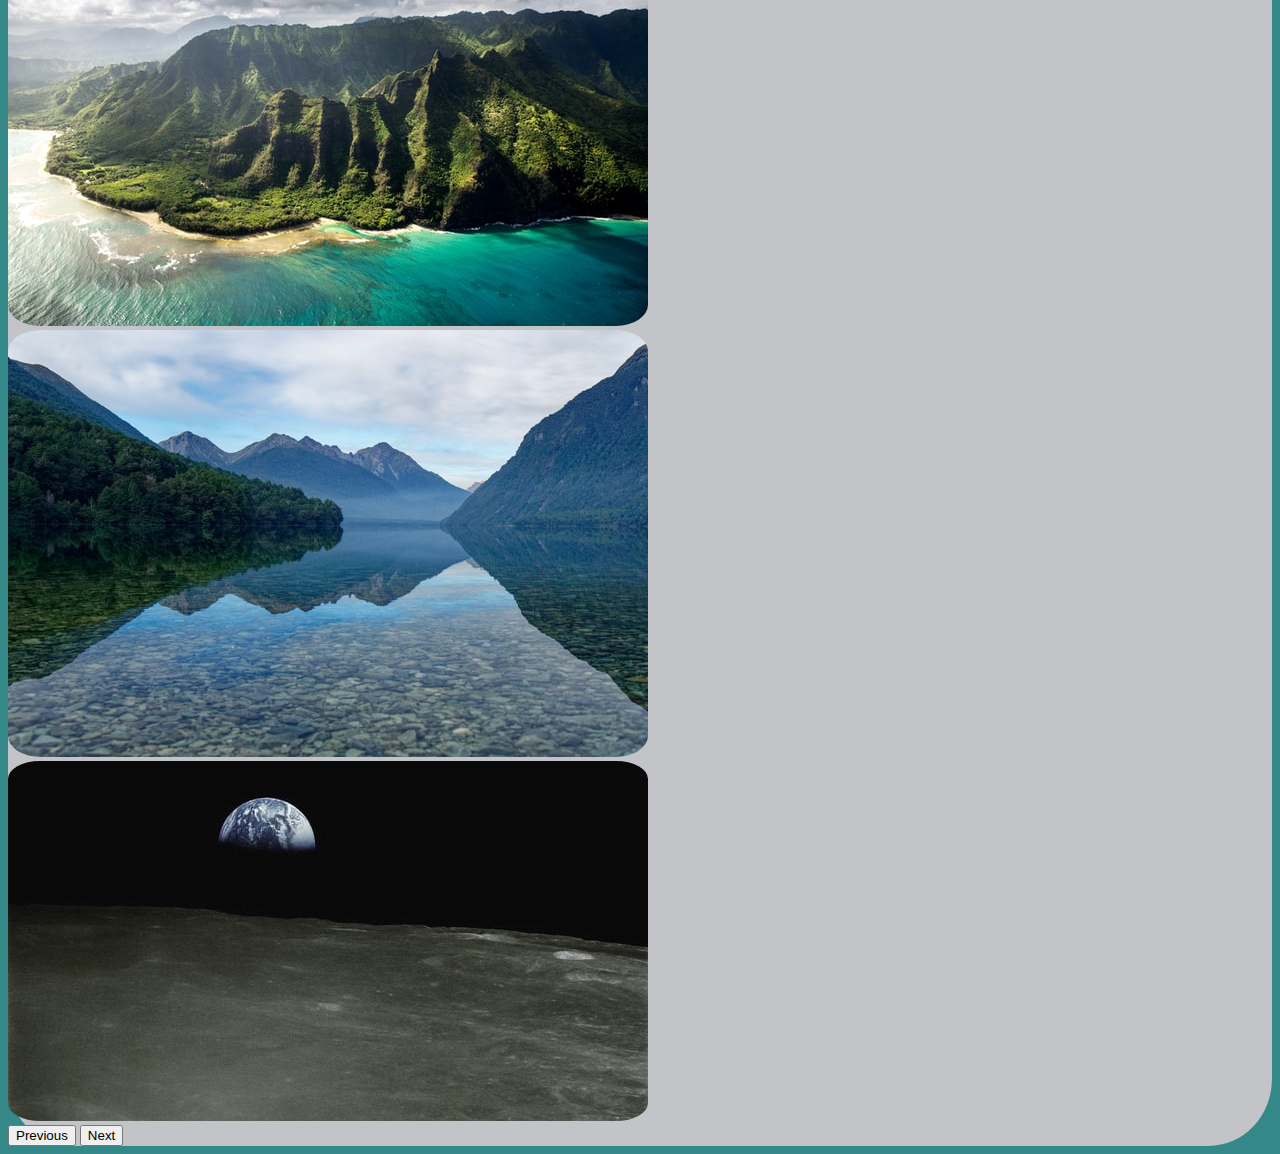
==== commit 73eef1f0: "update after graduation" ====
--- a/index.html
+++ b/index.html
@@ -42,8 +42,8 @@
                   <li><a class="dropdown-item" href="#projectsGoHere">Creature Assignment</a></li>
                   <li><a class="dropdown-item" href="#projectsGoHere">API Project #1/Pokemon Randomizer</a></li>
                   <li><a class="dropdown-item" href="#projectsGoHere">API Project #2</a></li>
-                  <li><a class="dropdown-item" href="#">Blue Badge TBA</a></li>
-                  <li><a class="dropdown-item" href="#">Red Badge TBA</a></li>
+                  <li><a class="dropdown-item" href="#API1">Blue Badge</a></li>
+                  <li><a class="dropdown-item" href="#redBadge">Red Badge</a></li>
                 </ul>
               </li>
               <li class="nav-item border border-5">
@@ -68,6 +68,8 @@
   </div> -->
 </div>
 
+<br>
+<hr>
 
 <div class="row justify-content-center">
     <div class="col-2">
@@ -75,7 +77,7 @@
     </div>
 </div>
 <br>
-<hr>
+<!-- <hr> -->
 <br>
 <div class="projects row justify-content-evenly">
     <div id="staticLayoutProject" class="card col-3 border border-3" style="width: 18rem;">
@@ -105,7 +107,6 @@
         </div>
       </div>
 
-      
       <div id="API2" class="card col-3 border border-3" style="width: 18rem;">
         <img src="./assets/Screenshot 2021-08-11 132953.jpg" class="card-img-top" alt="Preview of the website linked below">
         <div class="card-body">
@@ -116,14 +117,30 @@
           <a href="https://pb-api-challenge-2.web.app/" target="blank" class="btn btn-primary">N.A.S.A Project</a>
         </div>
       </div>
-      
-<!--
-     <img id="staticLayoutProject" src="" alt="">
-    <img id="cssCreatureProject" src="" alt="">
-    <img id="API1" src="" alt="">
-    <img id="API2" src="" alt="">
-    
--->   
+      <br/>
+      <br/>
+            
+      <div id="blueBadge" class="card col-3 border border-3" style="width: 18rem;">
+        <img src="./assets/blueBadgeProject.jpg" class="card-img-top" alt="Preview of the website linked below">
+        <div class="card-body">
+          <br>
+          
+          <h5 class="card-title">Team 2 Monster Tracker</h5>
+          <p class="card-text">BlueBadge Team Project, worked as a group to create a Client and Server to store monster data for a DnD campaign</p>
+          <a href="https://team-2-monster-tracker.herokuapp.com/" target="blank" class="btn btn-primary">Blue Badge Project</a>
+        </div>
+      </div>
+      <div id="redBadge" class="card col-3 border border-3 " style="width: 18rem;">
+        <img src="./assets/Screenshot 2021-08-11 132953.jpg" class="card-img-top" alt="Preview of the website linked below">
+        <div class="card-body">
+          <br>
+          
+          <h5 class="card-title">HyperSpace Social Media</h5>
+          <p class="card-text">My Red Badge project, focused on makeing a social media site with as much accessibility for ADHD people as possible.</p>
+          <a href="https://hyperspace-sm.herokuapp.com/" target="blank" class="btn btn-primary">Red Badge Project</a>
+        </div>
+      </div>
+        
 </div>
 <br>
 <hr>
@@ -135,10 +152,10 @@
             <div class="professionalHeadshot offset-5 col-2 border border-3">
                 <img src="./assets/PB-profHeadshot.jpg" alt="" class="img-fluid">
             </div>
-            <p class="aboutMe text-center">Nice to meet you, I'm Phoenix! I'm currently a student of Eleven Fifty Academy aiming for the skills of a junior web developer. Since we're making this portfolio at the one month mark I only have a few projects to my name. That said please take a look at my Pokemon Randomizer, I'm very proud of it.</p>
+            <p class="aboutMe text-center">Nice to meet you, I'm Phoenix! I'm working to update my portfolio now that I've graduated, and I'm very excited to finally begin my job search. </p>
             
             <br>
-            <p class="aboutMe text-center">On a more personal note, I am joining the workforce late due to the fact that I was a Nanny for my family for several years. I'm looking forward to the independence this change in my life represents.</p>
+            <p class="aboutMe text-center">I've been in child care previously and am looking forward to shifting into something with greater potential for growth. Feel free to check out my projects, my linked in, and my github.</p>
         </div>
        <div class="contactMe col-2 col-s-8 text-center border border-3" id="contactForm">
            <h3>Contact Me</h3>
@@ -174,7 +191,7 @@
         
       
         <div class="col-3 text-center justify-text-between border border-3" id="resume">
-          <a href="./assets/Brenton-Resume.pdf" target="blank" download>
+          <a href="./assets/Brenton Phoenix Resume.pdf" target="blank" download>
             <br>
             <h3>My Resume</h3>
             <br>
@@ -184,12 +201,12 @@
             <div class="row justify-content-center">
               <div class="col-2-s" id="linkedIN">
                     <a href="https://www.linkedin.com/in/phoenix-brenton-5aa616218/" target="blank">
-                    <img src="./assets/icon-LN.jfif" alt="A linked In icon">
+                    <img src="./assets/icon-LN.jfif" alt="A linked In icon" class="img-fluid"> 
                     </a>
               </div>
               <div class="col-2-s" id="gitHUB">
                     <a href="https://github.com/BrentonPhoenix" target="blank">
-                    <img src="./assets/logo-GH.png" alt="Github logo">
+                    <img src="./assets/logo-GH.png" alt="Github logo" class="img-fluid">
                     </a>
               </div>
             </div>
@@ -198,8 +215,34 @@
         <div class="col-8 border border-3" id="areaForTheFuture">
 
           <br>
-          <br>
-          <h3 class="col-6">Reserved for future attempts to humanize self to employment prospects such as photos</h3>
+          
+<h3 class="text-center">Travel Goals</h3>
+<div id="myCarousel" class="carousel slide" data-bs-ride="carousel">
+  <div fluid class="carousel-indicators">
+    <button type="button" data-bs-target="#myCarousel" data-bs-slide-to="0" class="active" aria-current="true" aria-label="Slide 1"></button>
+    <button type="button" data-bs-target="#myCarousel" data-bs-slide-to="1" aria-label="Slide 2"></button>
+    <button type="button" data-bs-target="#myCarousel" data-bs-slide-to="2" aria-label="Slide 3"></button>
+  </div>
+  <div fluid class="carousel-inner">
+    <div class="carousel-item active">
+      <img src="./assets/braden-jarvis-prSogOoFmkw-unsplash.jpg" class="d-block w-100" alt="...">
+    </div>
+    <div class="carousel-item">
+      <img src="./assets/colin-watts-3XddOf97KBo-unsplash.jpg" class="d-block w-100" alt="...">
+    </div>
+    <div class="carousel-item">
+      <img src="./assets/nasa.thisone.jpg" class="d-block w-100" alt="...">
+    </div>
+  </div>
+  <button class="carousel-control-prev" type="button" data-bs-target="#myCarousel" data-bs-slide="prev">
+    <span class="carousel-control-prev-icon" aria-hidden="true"></span>
+    <span class="visually-hidden">Previous</span>
+  </button>
+  <button class="carousel-control-next" type="button" data-bs-target="#myCarousel" data-bs-slide="next">
+    <span class="carousel-control-next-icon" aria-hidden="true"></span>
+    <span class="visually-hidden">Next</span>
+  </button>
+</div>
         </div>
       </div>
 
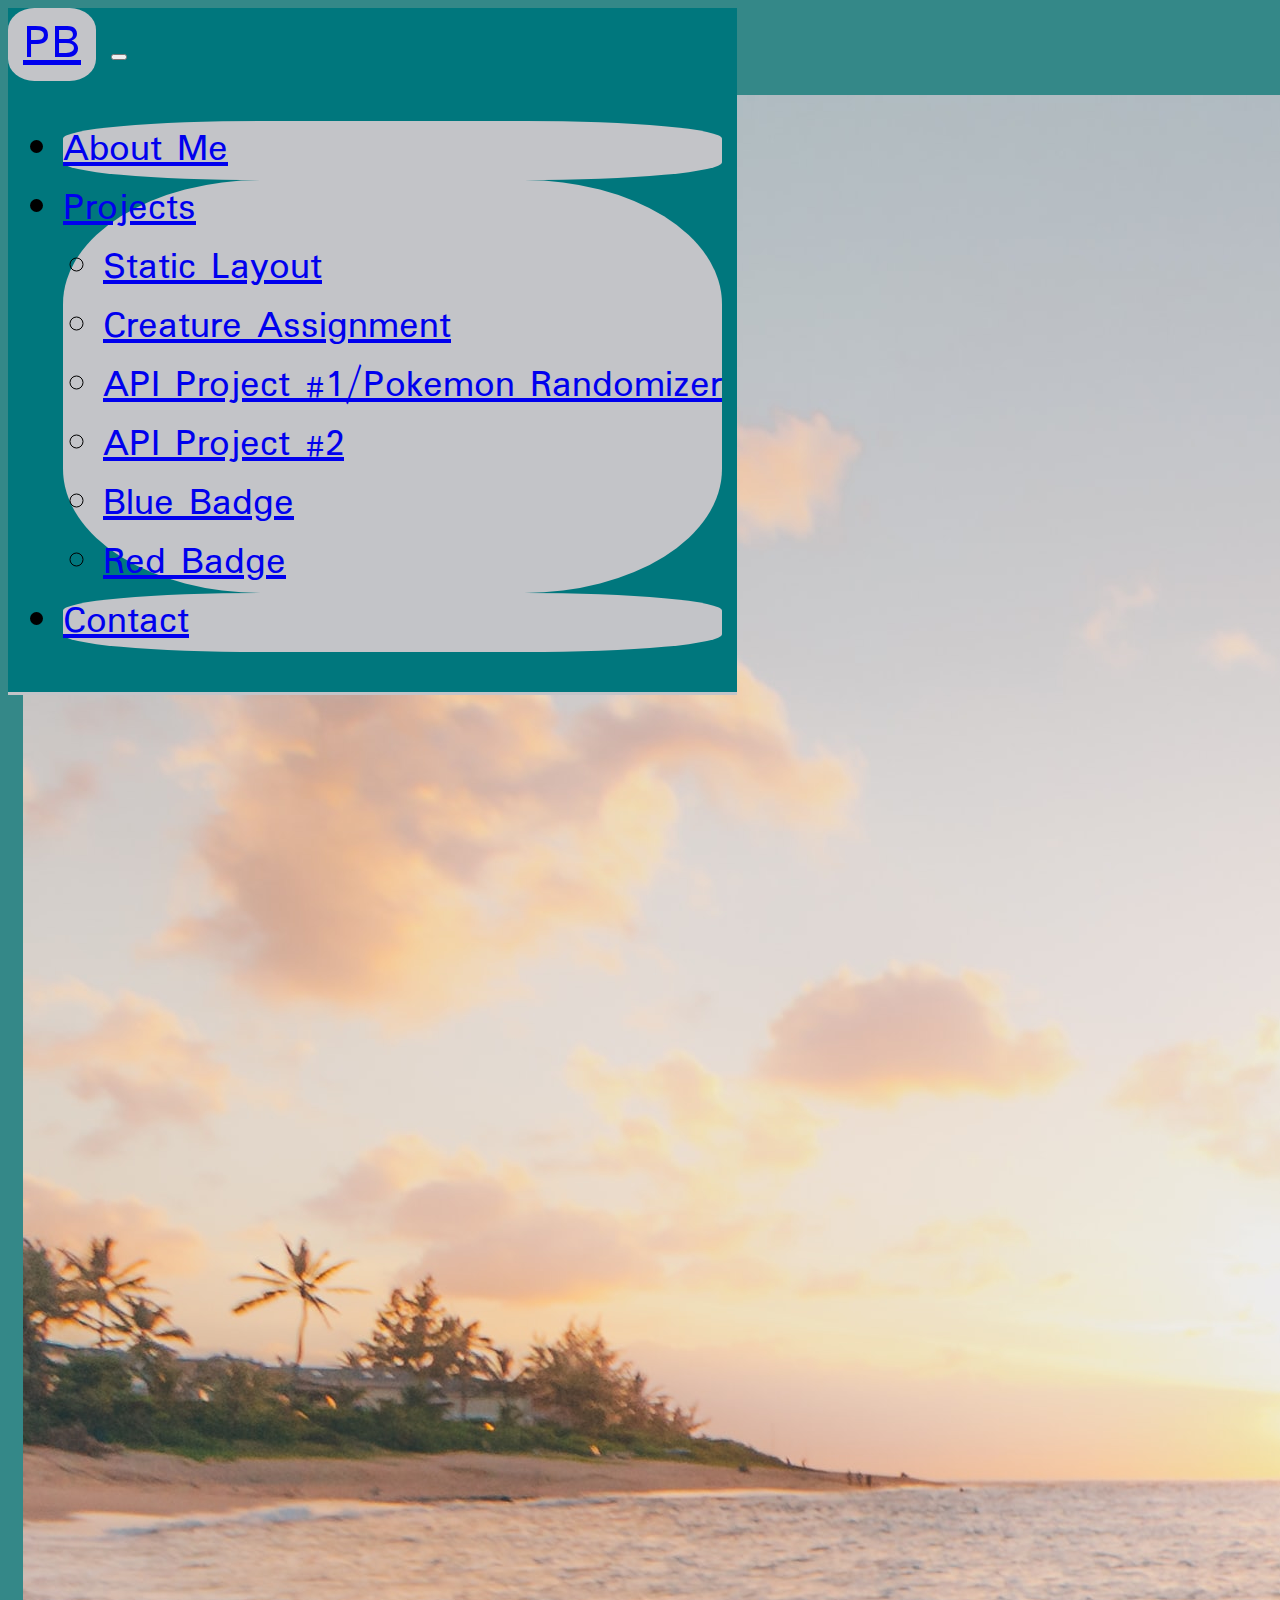
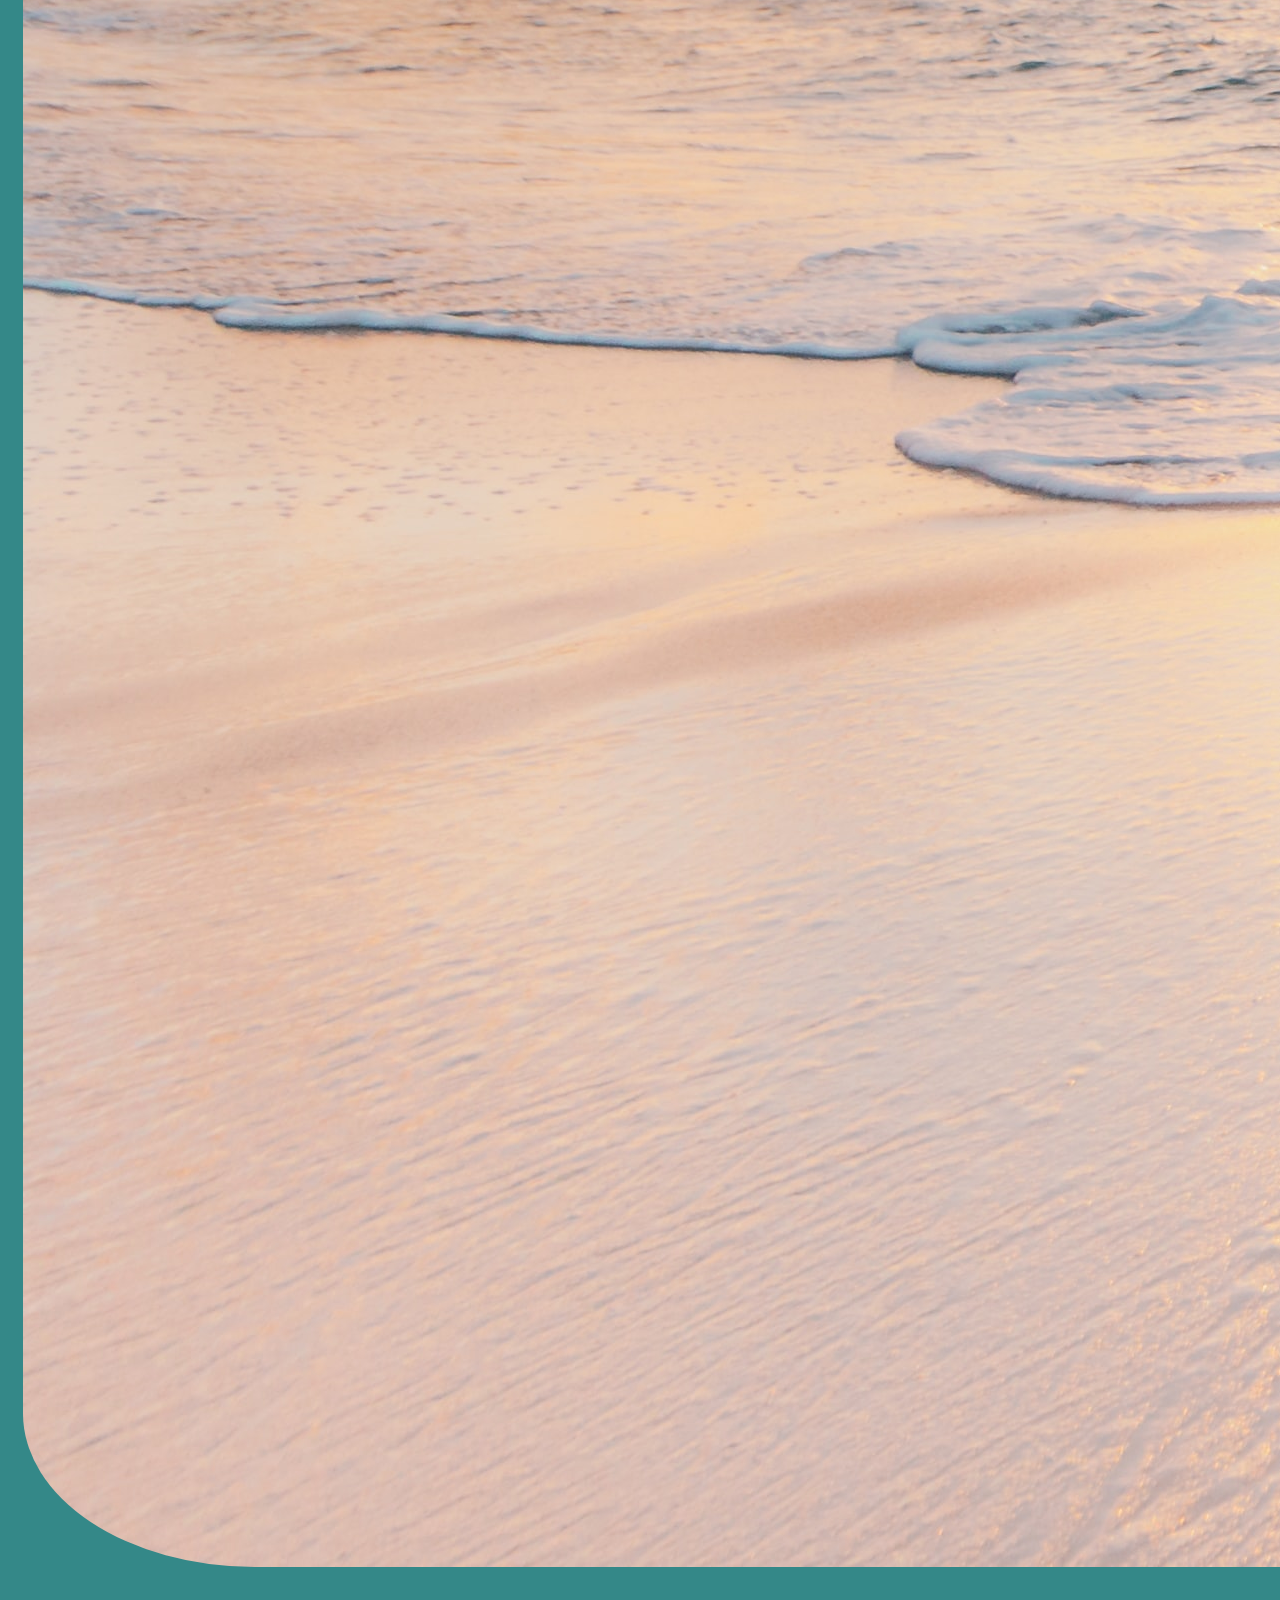
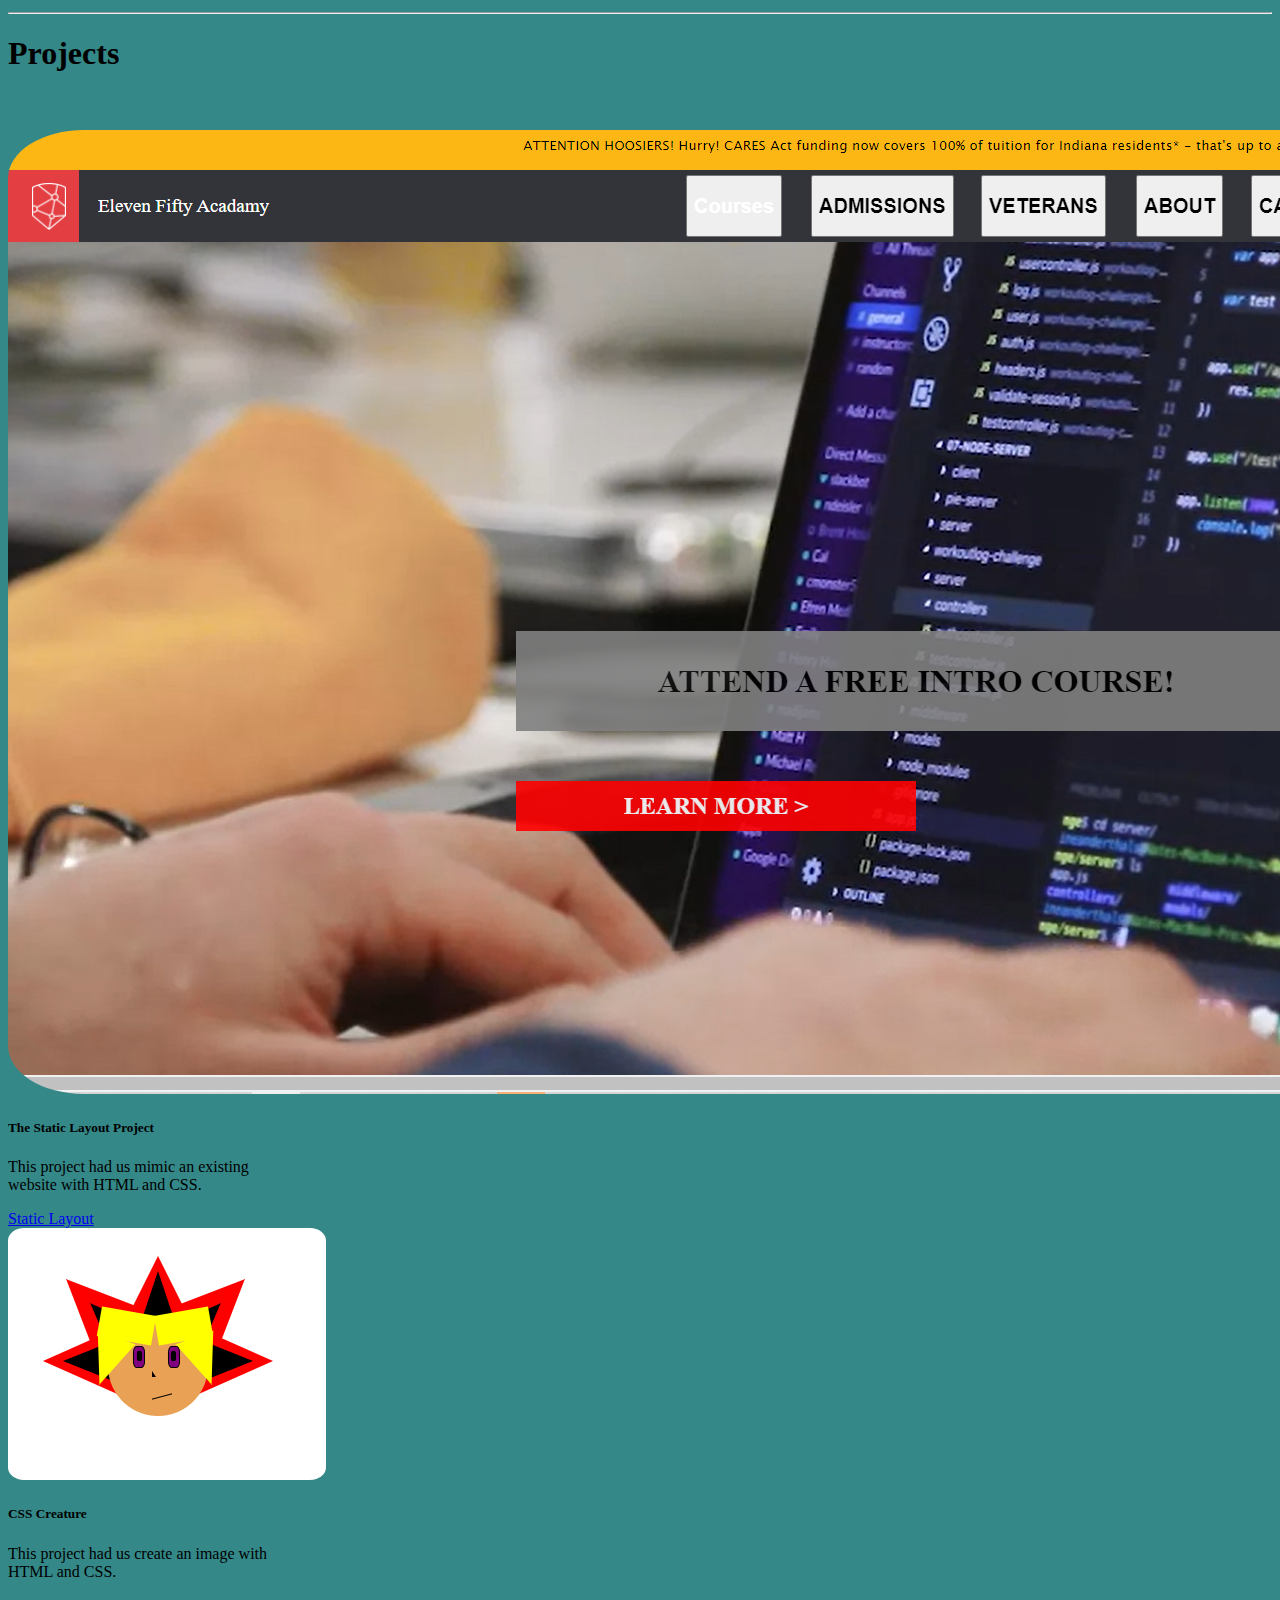
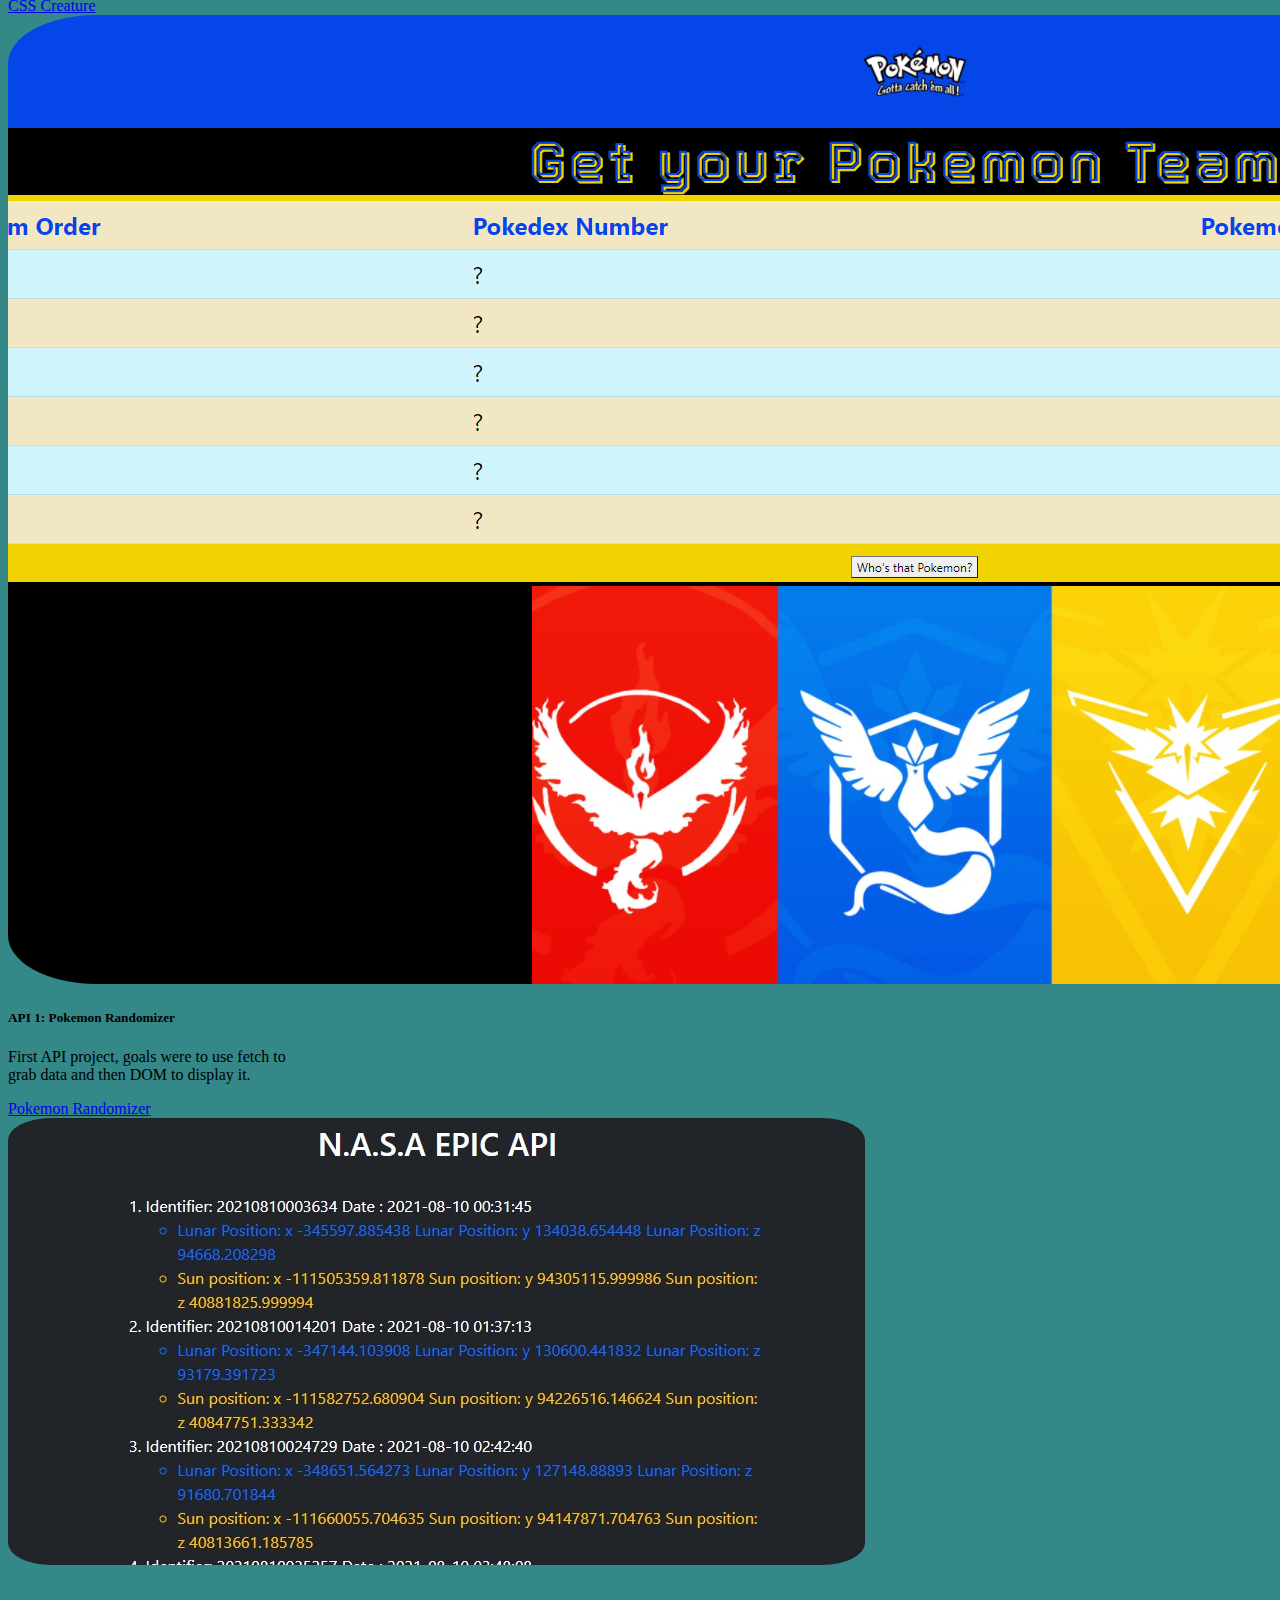
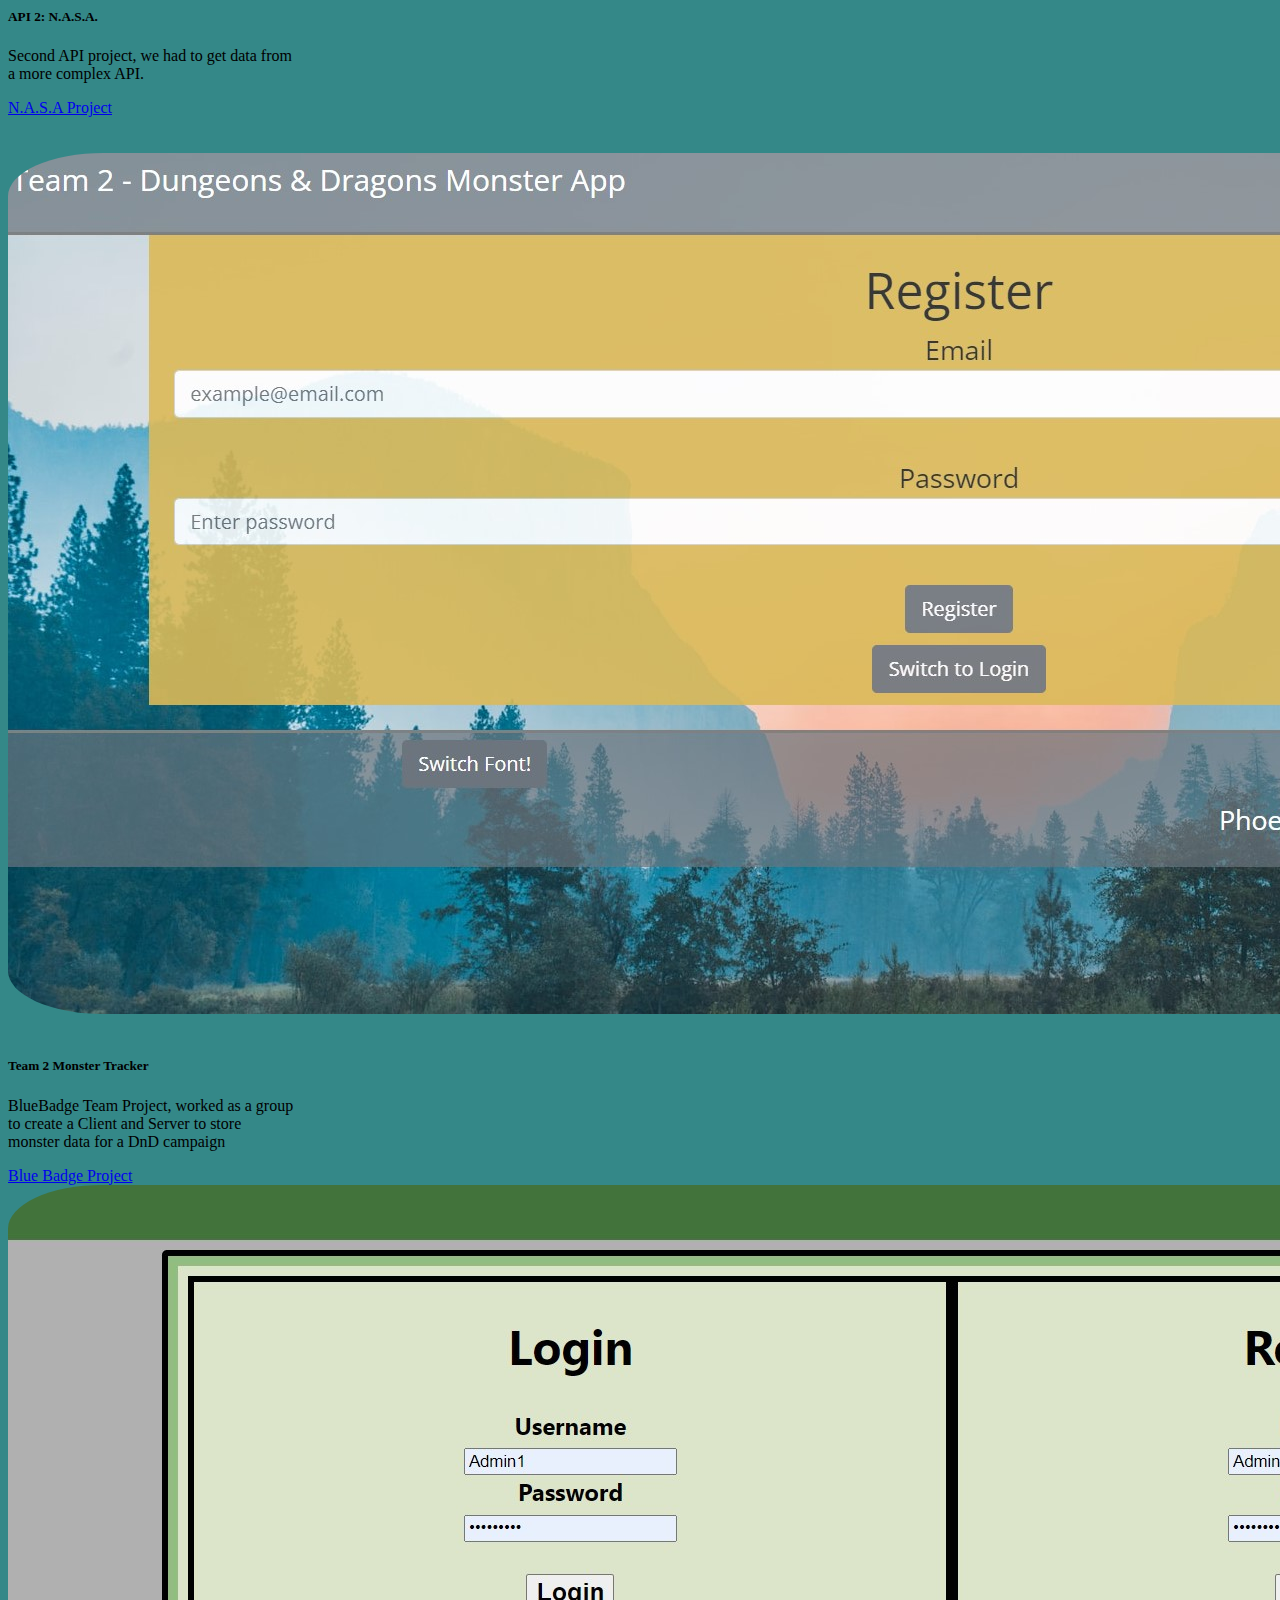
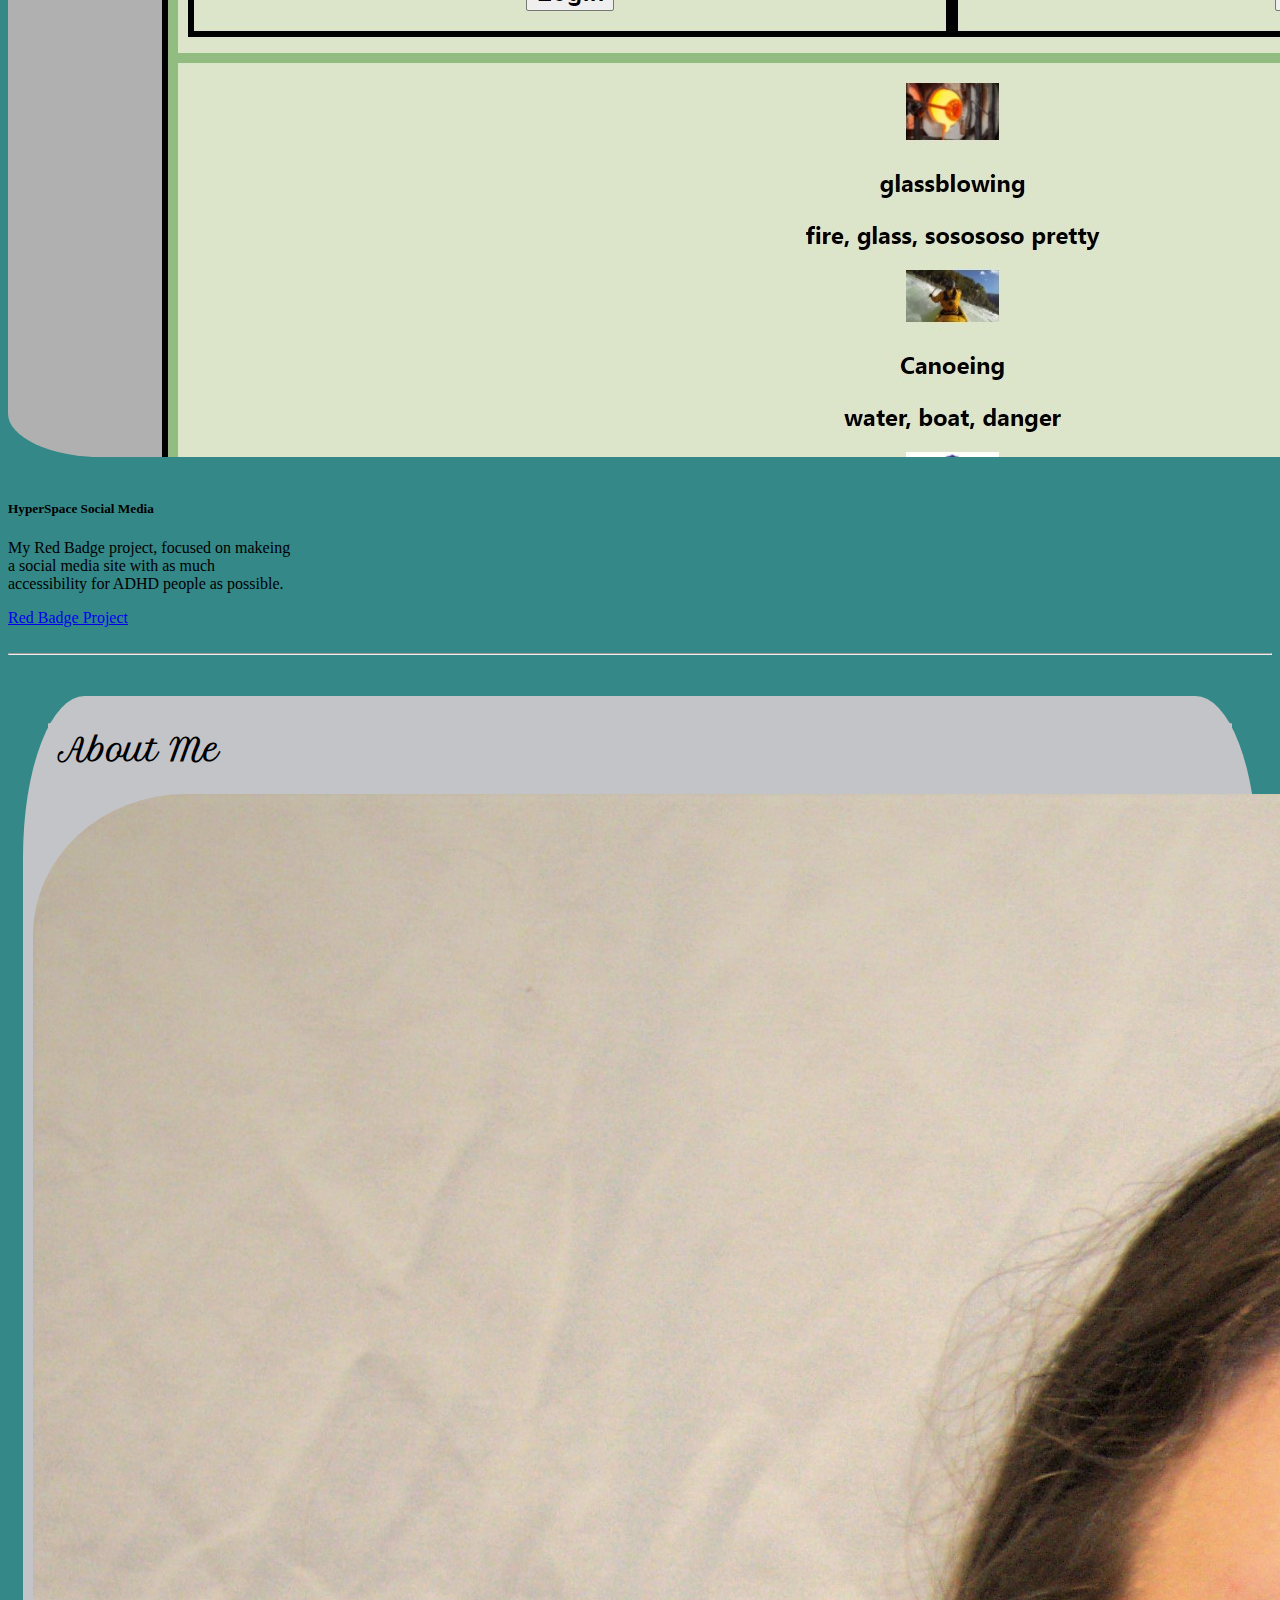
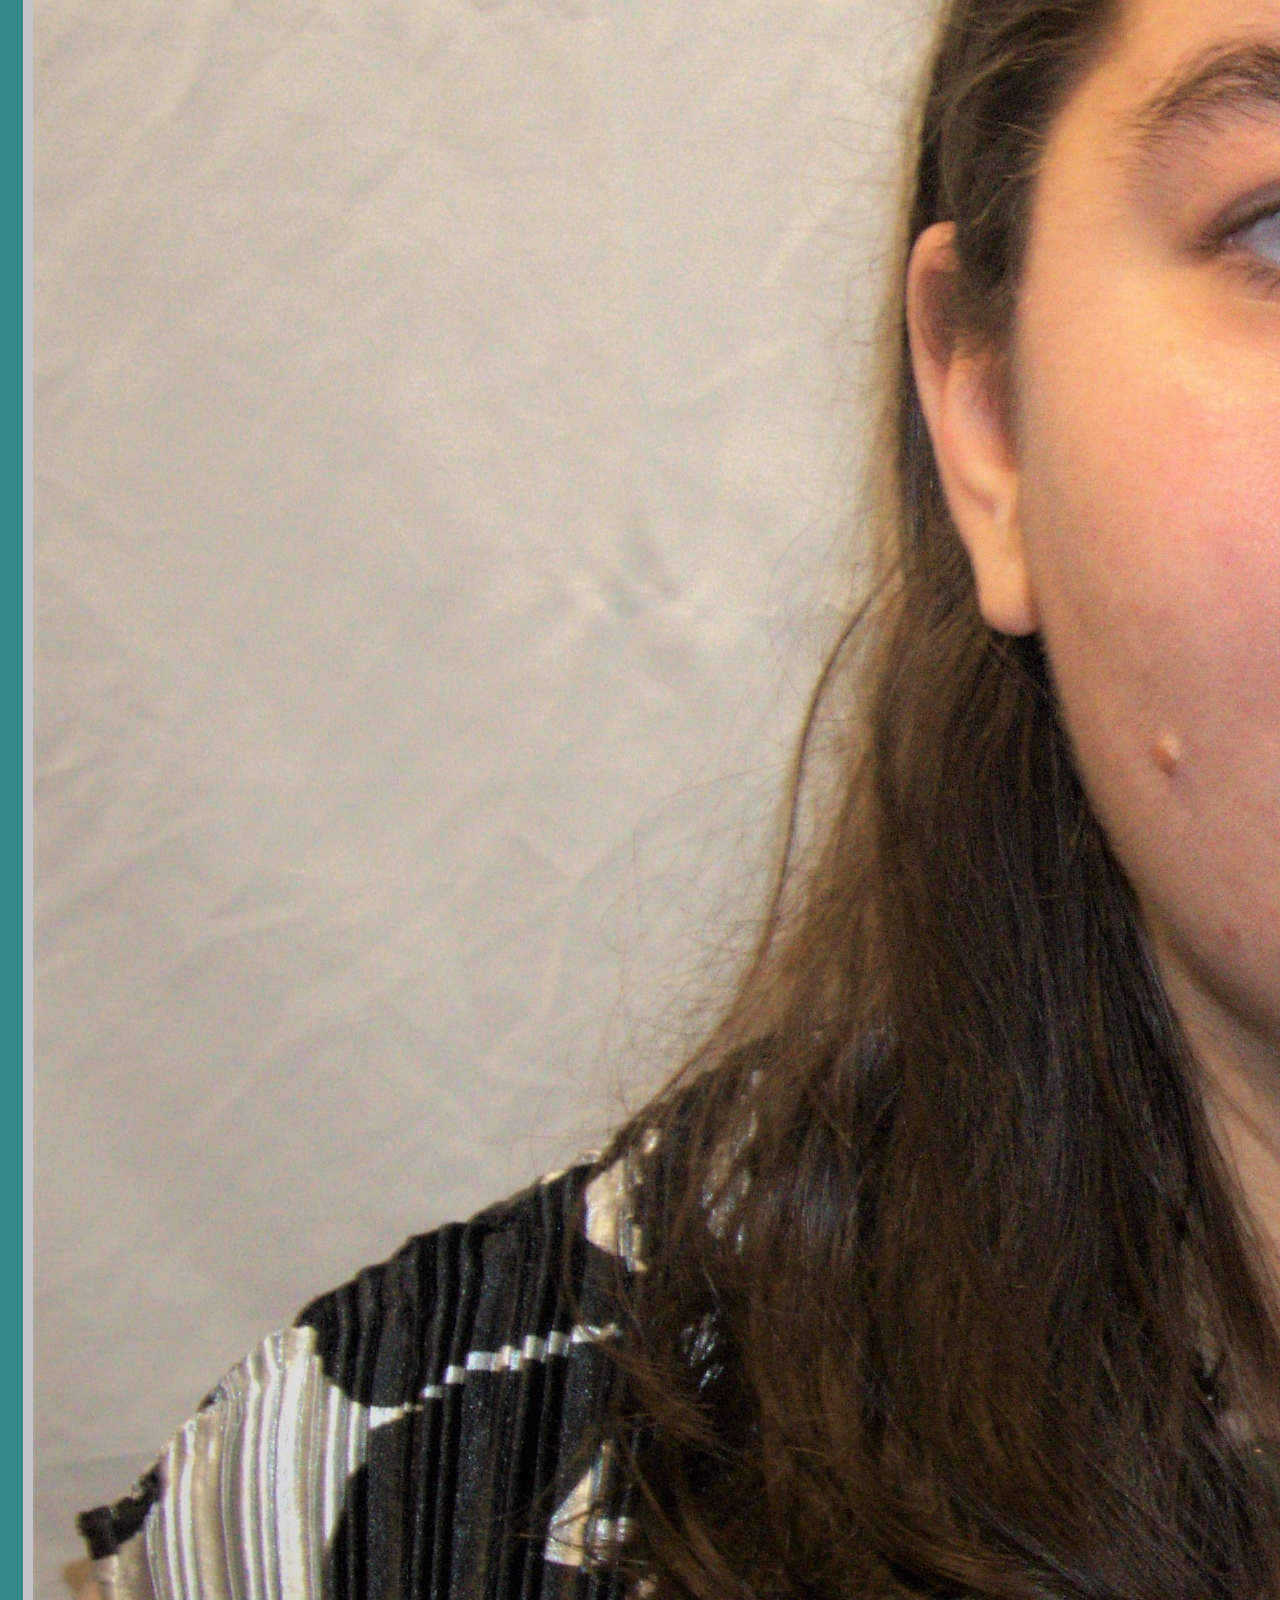
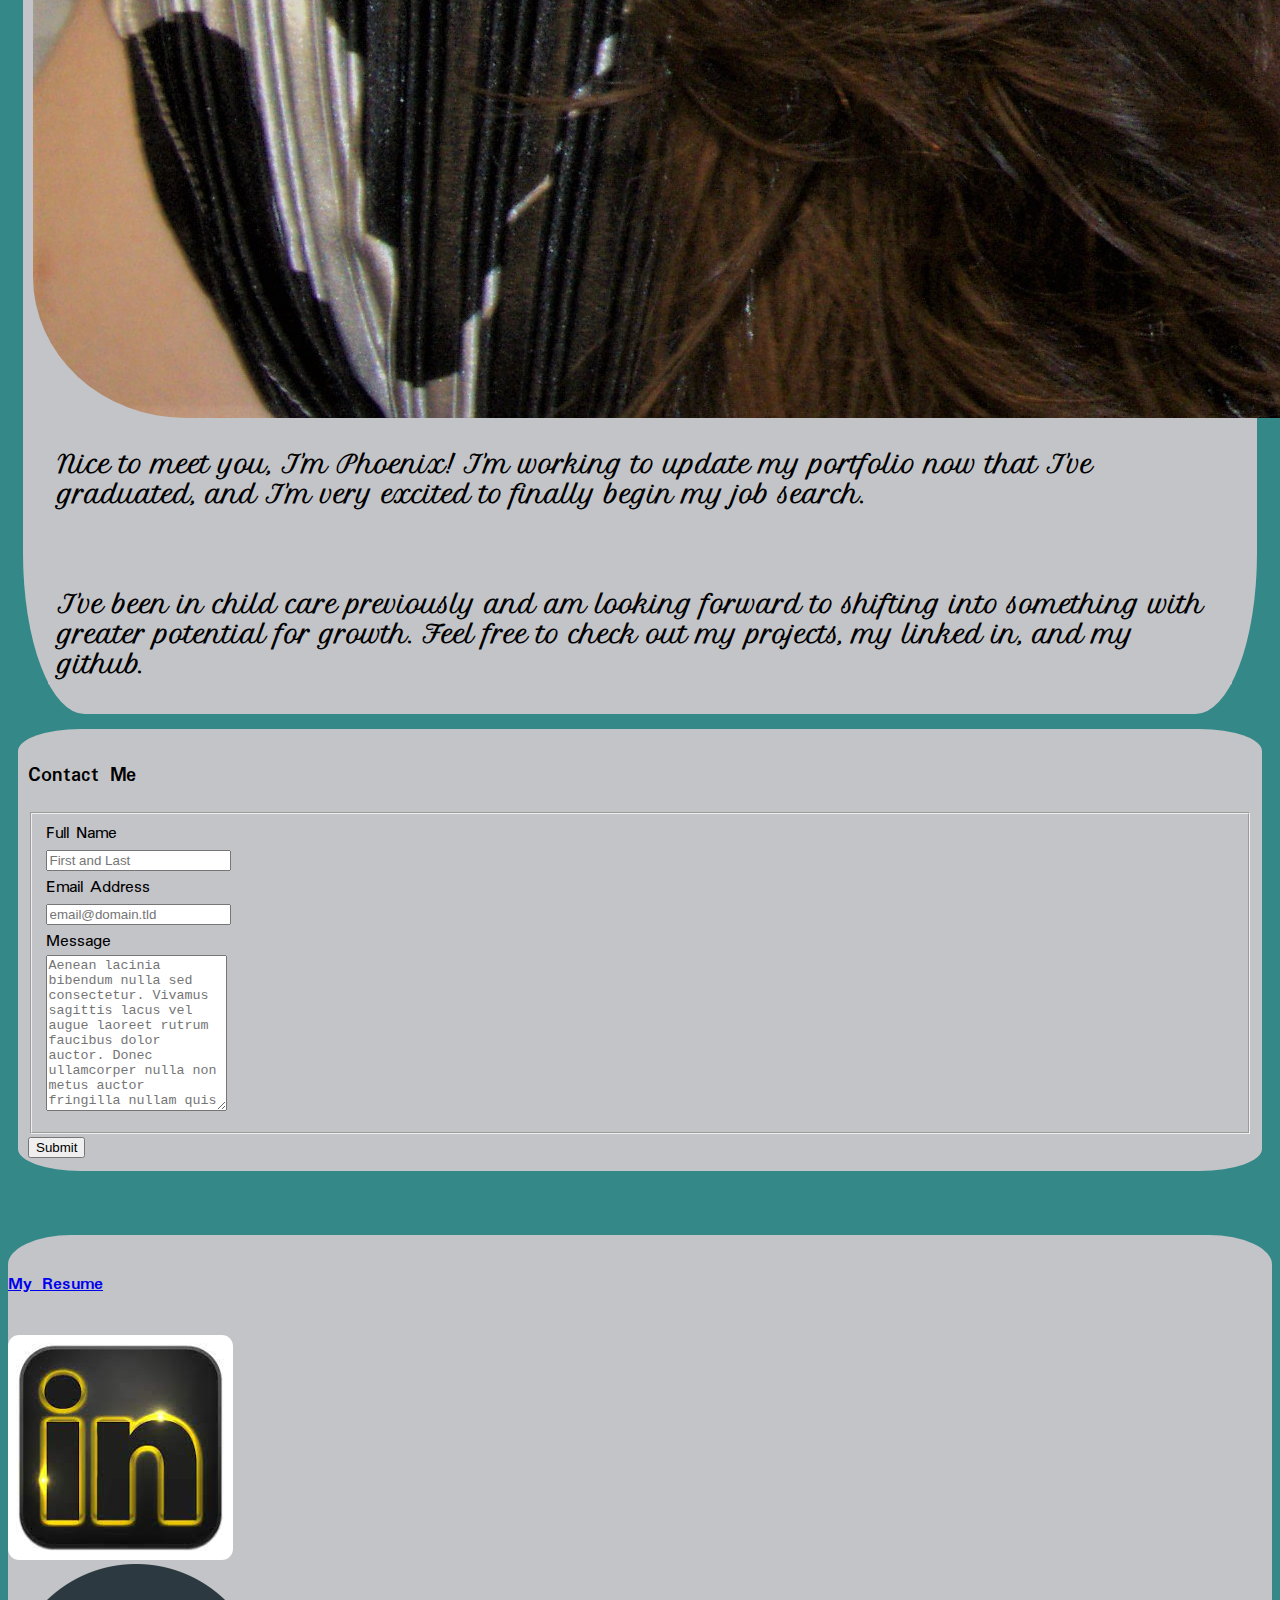
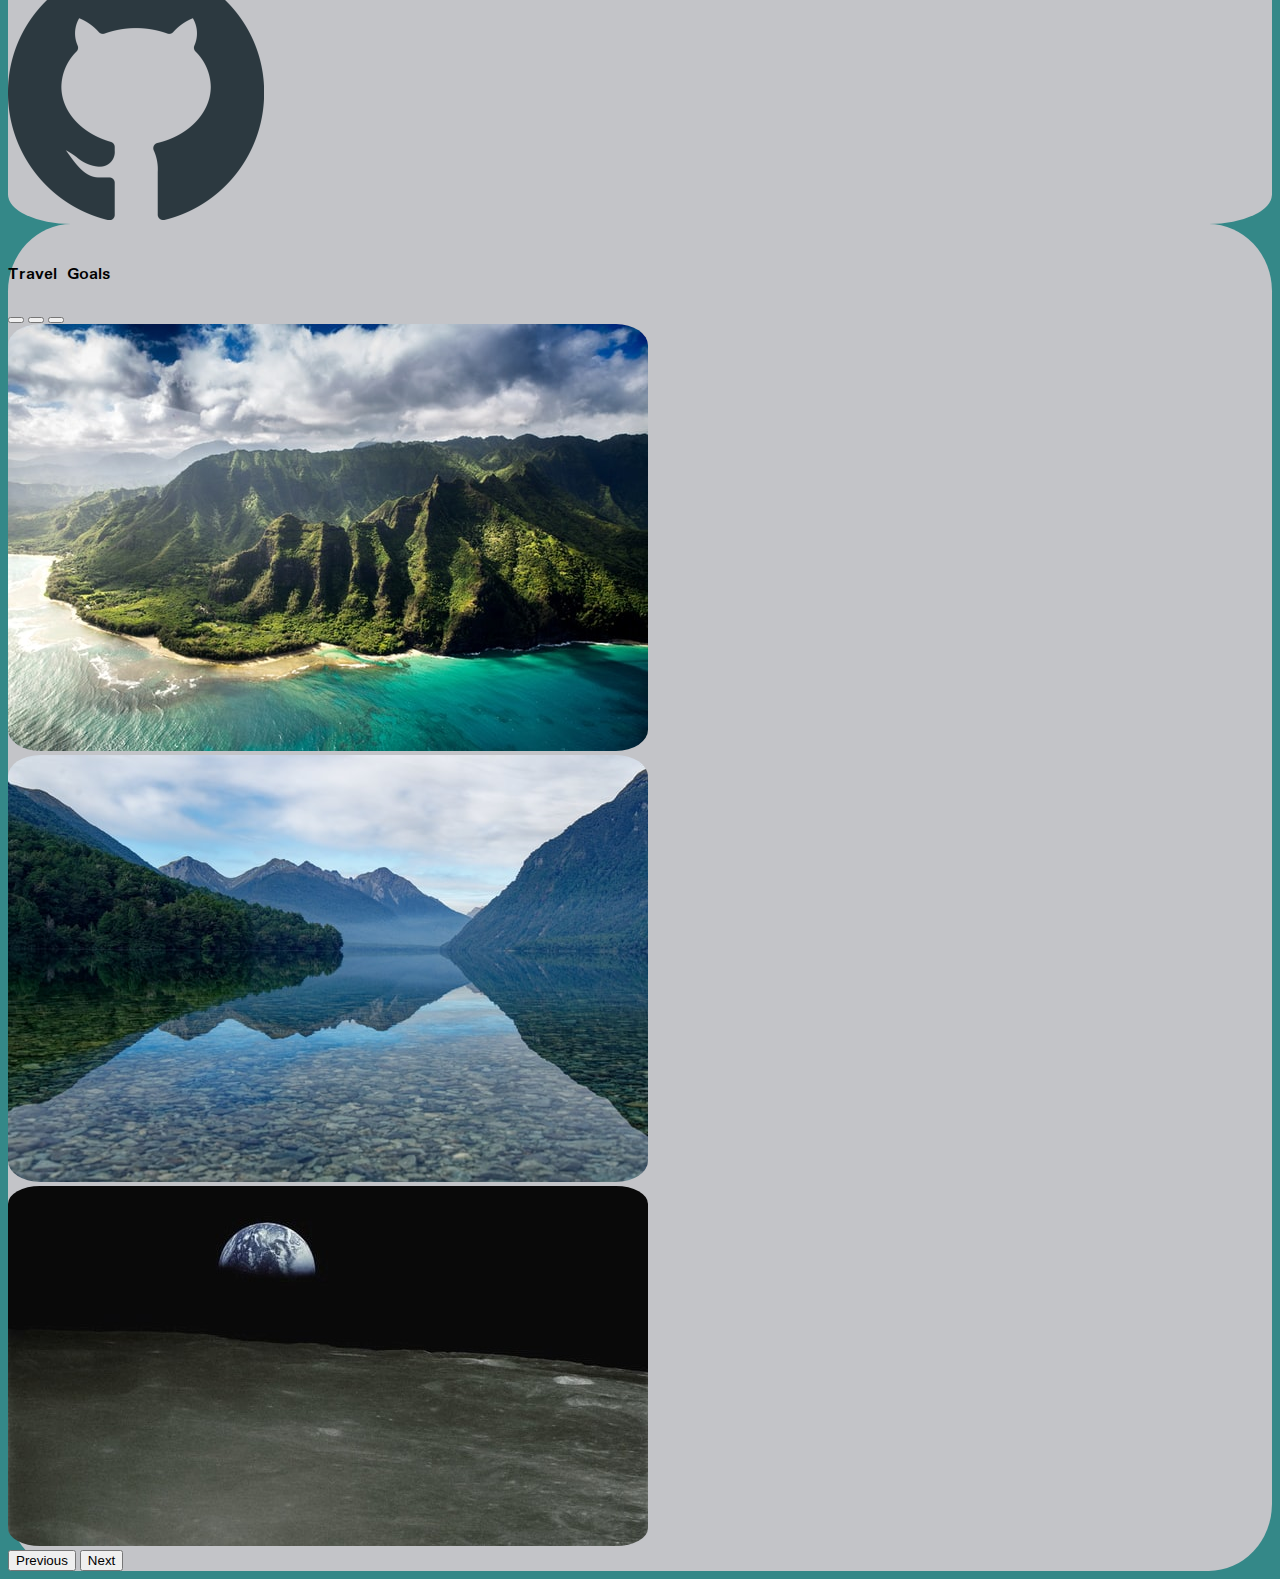
==== commit 03c8937e: "fixed image path" ====
--- a/index.html
+++ b/index.html
@@ -131,7 +131,7 @@
         </div>
       </div>
       <div id="redBadge" class="card col-3 border border-3 " style="width: 18rem;">
-        <img src="./assets/Screenshot 2021-08-11 132953.jpg" class="card-img-top" alt="Preview of the website linked below">
+        <img src="./assets/redBadgeProject.jpg" class="card-img-top" alt="Preview of the website linked below">
         <div class="card-body">
           <br>
           
@@ -191,7 +191,7 @@
         
       
         <div class="col-3 text-center justify-text-between border border-3" id="resume">
-          <a href="./assets/Brenton Phoenix Resume.pdf" target="blank" download>
+          <a href="./assets/Phoenix Brenton.docx" target="blank" download>
             <br>
             <h3>My Resume</h3>
             <br>
@@ -200,7 +200,7 @@
 
             <div class="row justify-content-center">
               <div class="col-2-s" id="linkedIN">
-                    <a href="https://www.linkedin.com/in/phoenix-brenton-5aa616218/" target="blank">
+                    <a href="https://www.linkedin.com/in/phoenix-brenton/" target="blank">
                     <img src="./assets/icon-LN.jfif" alt="A linked In icon" class="img-fluid"> 
                     </a>
               </div>
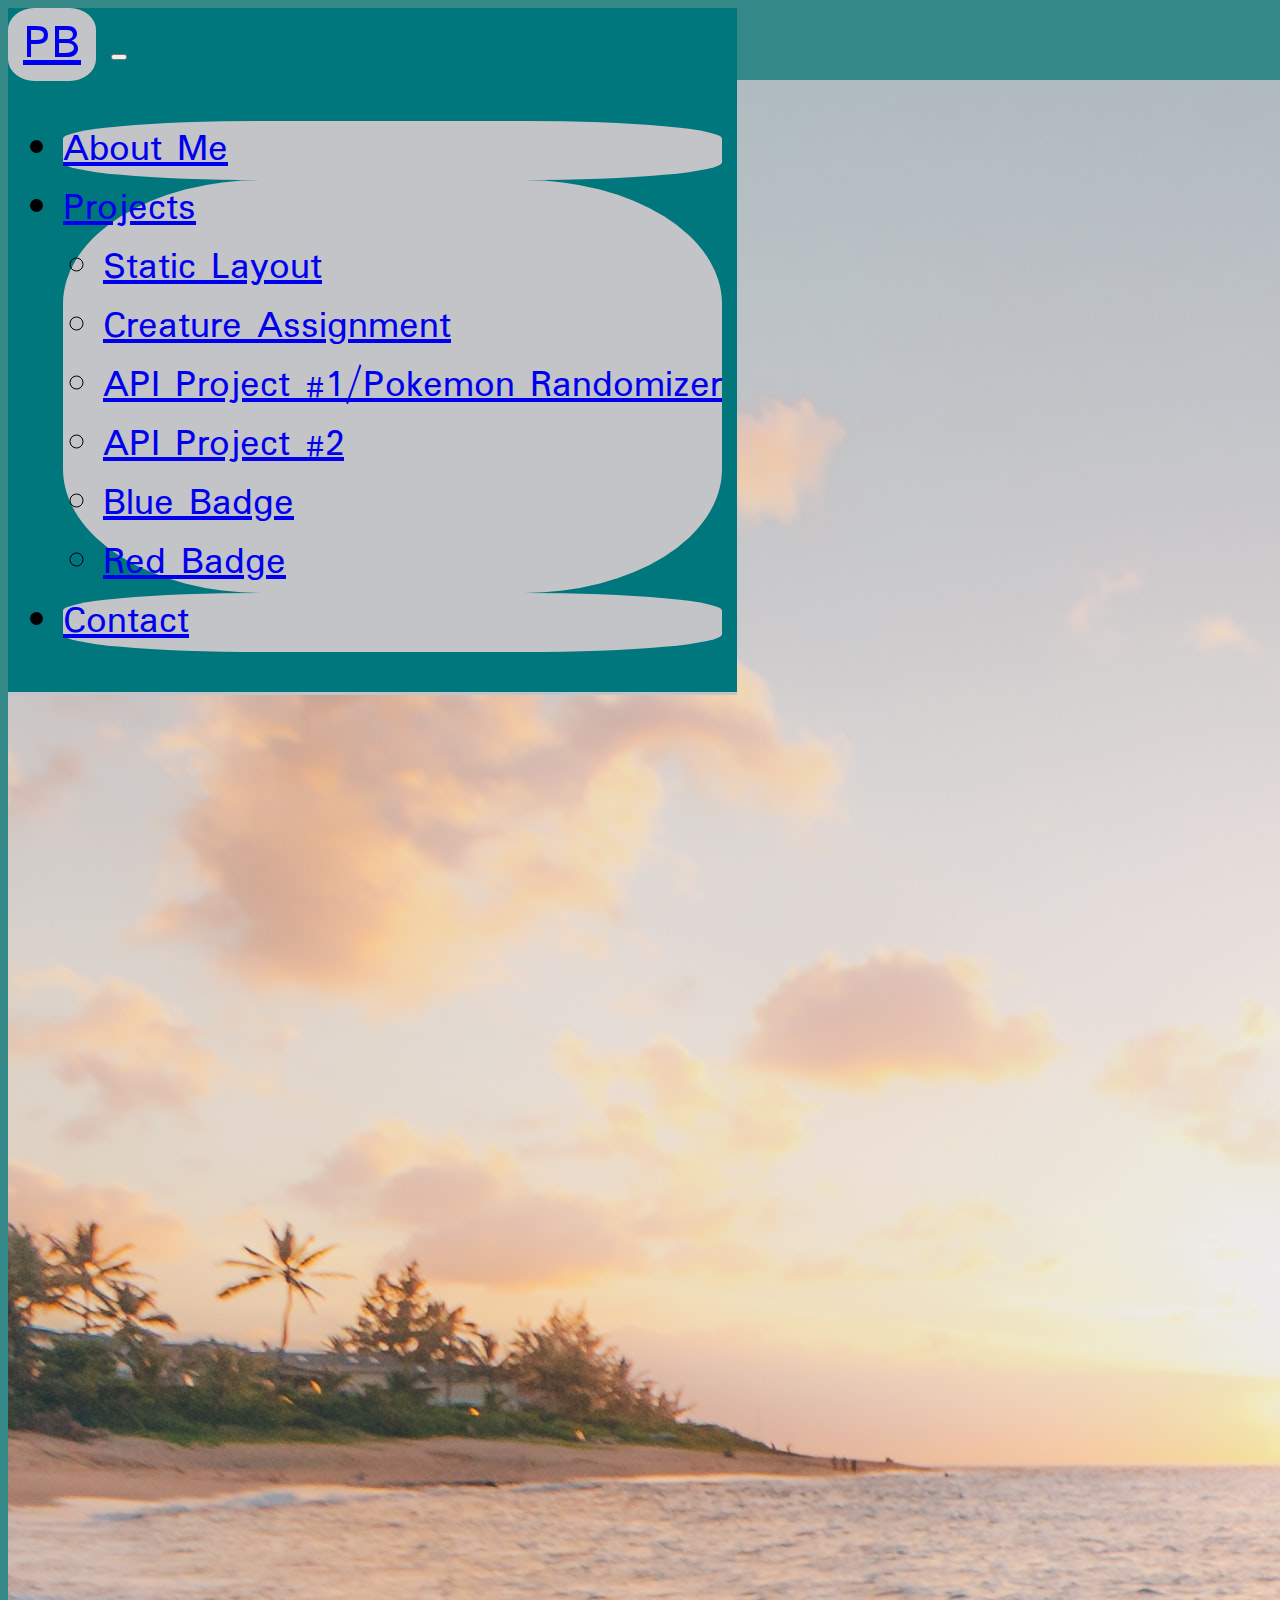
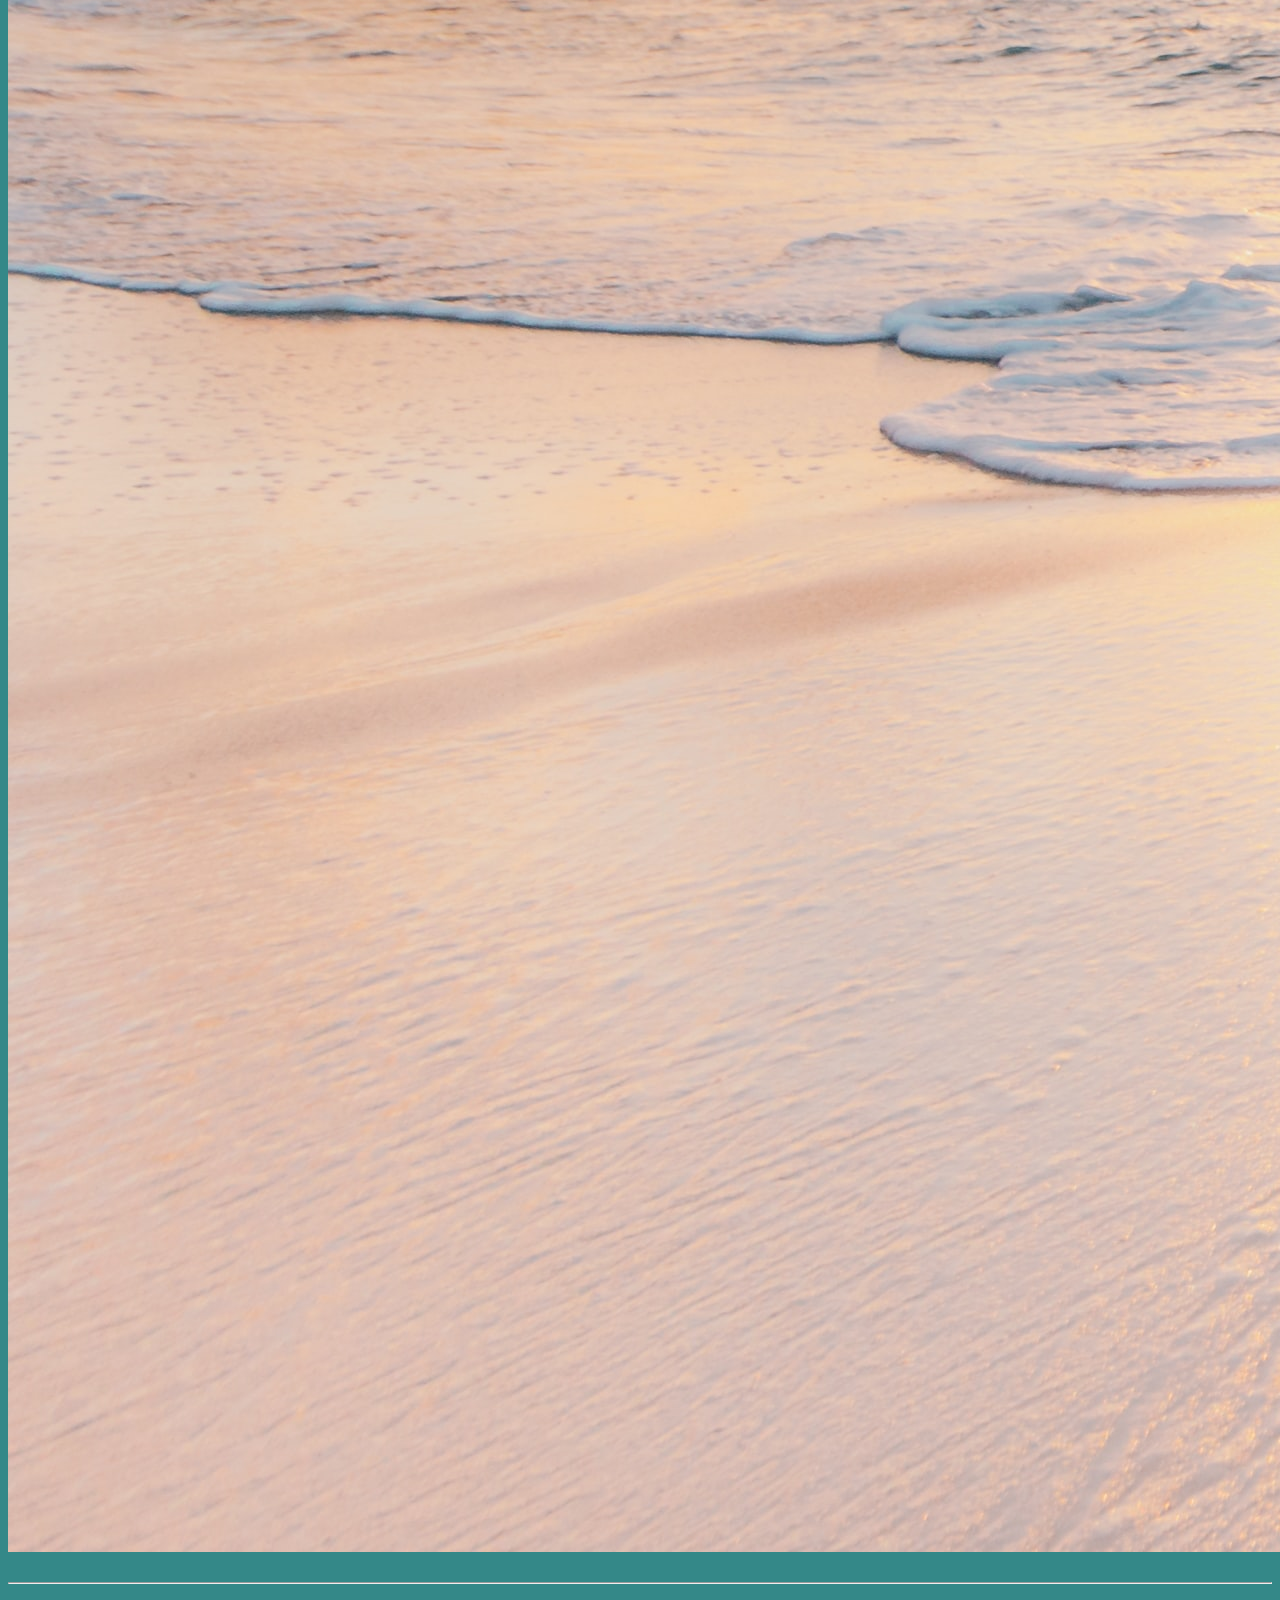
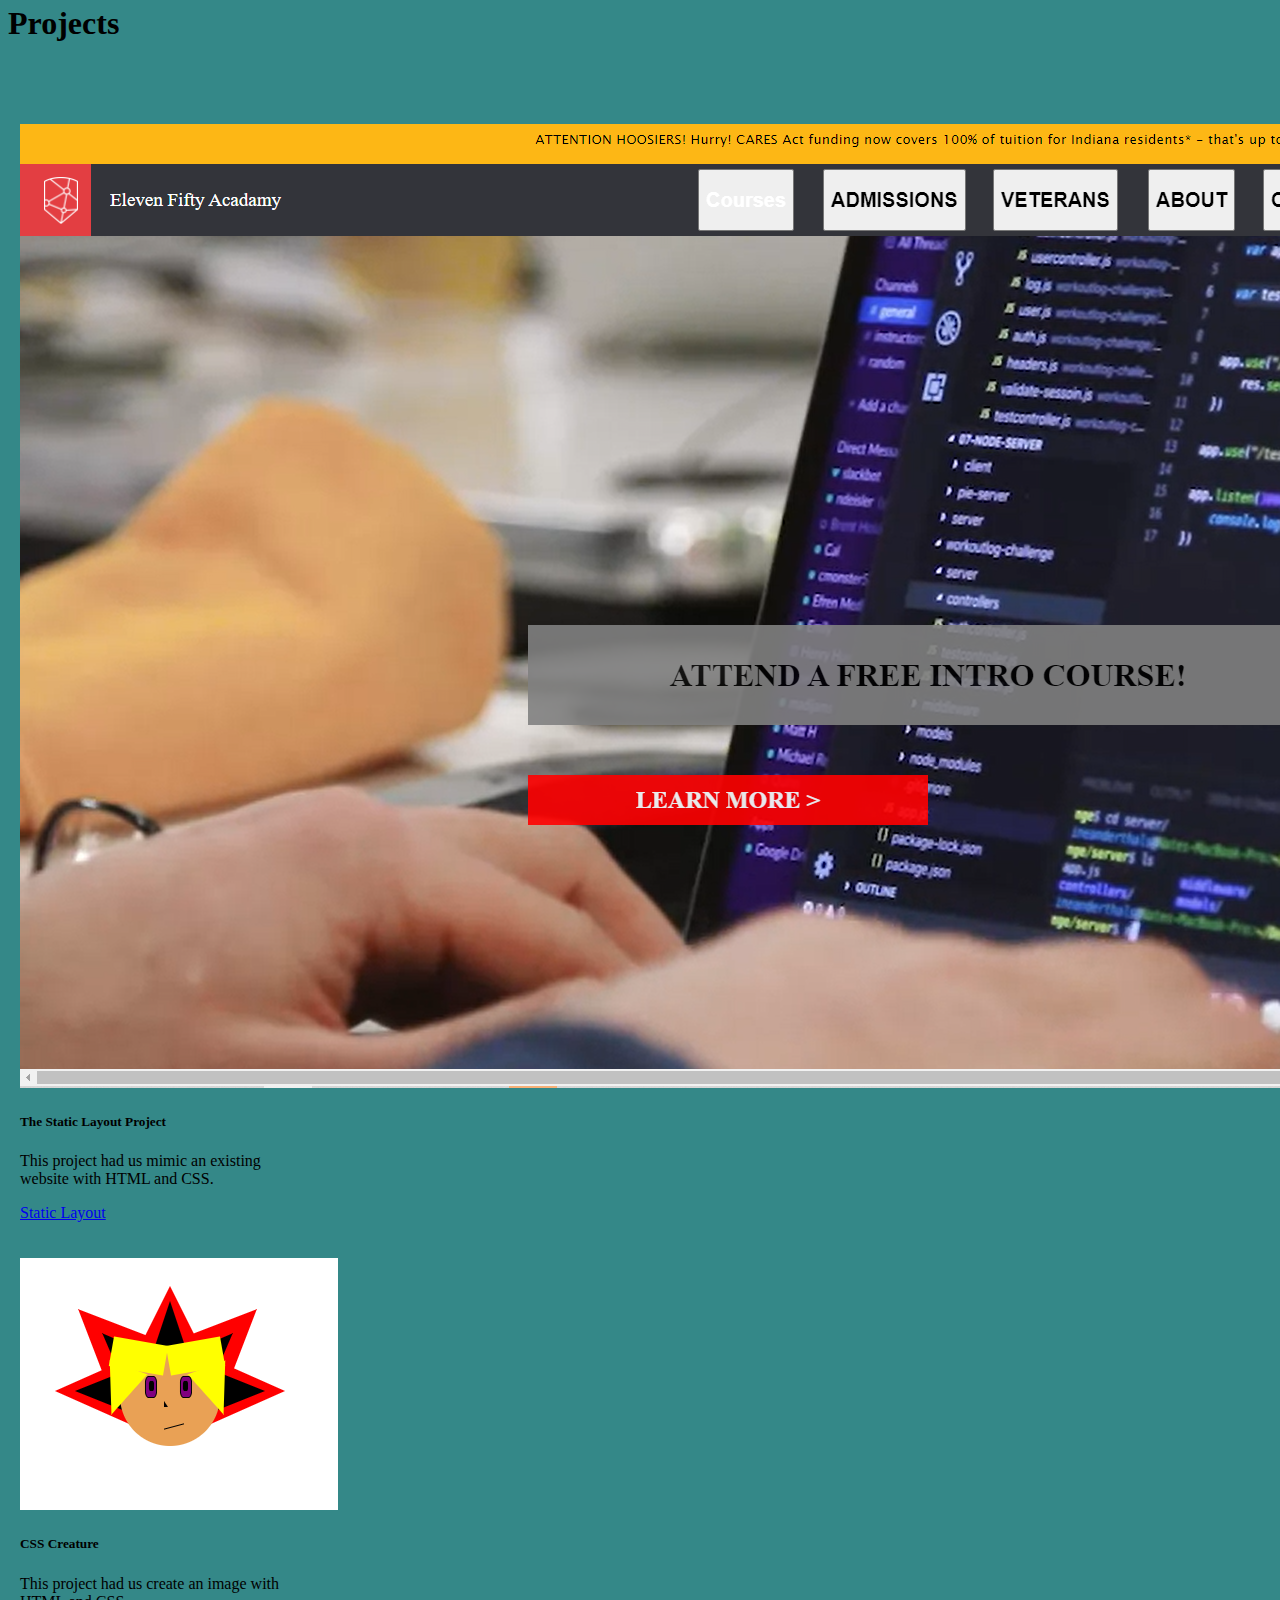
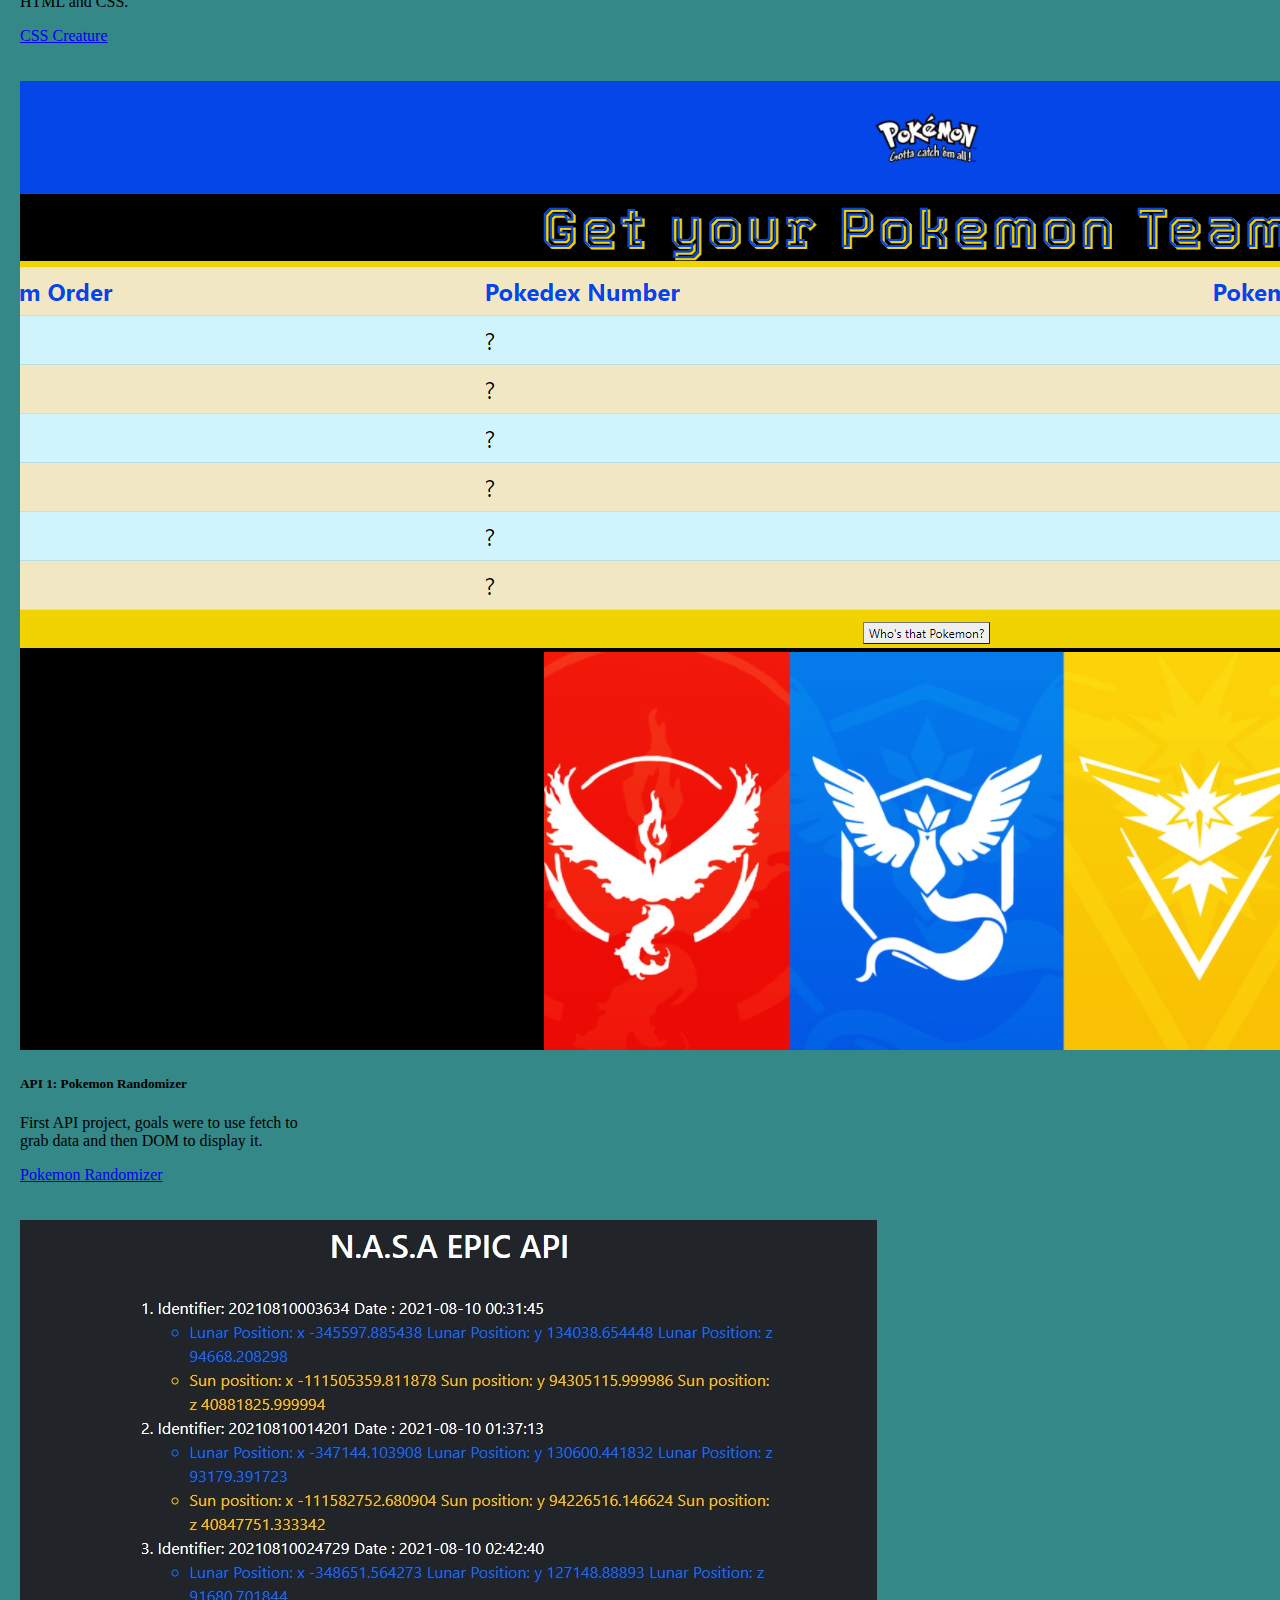
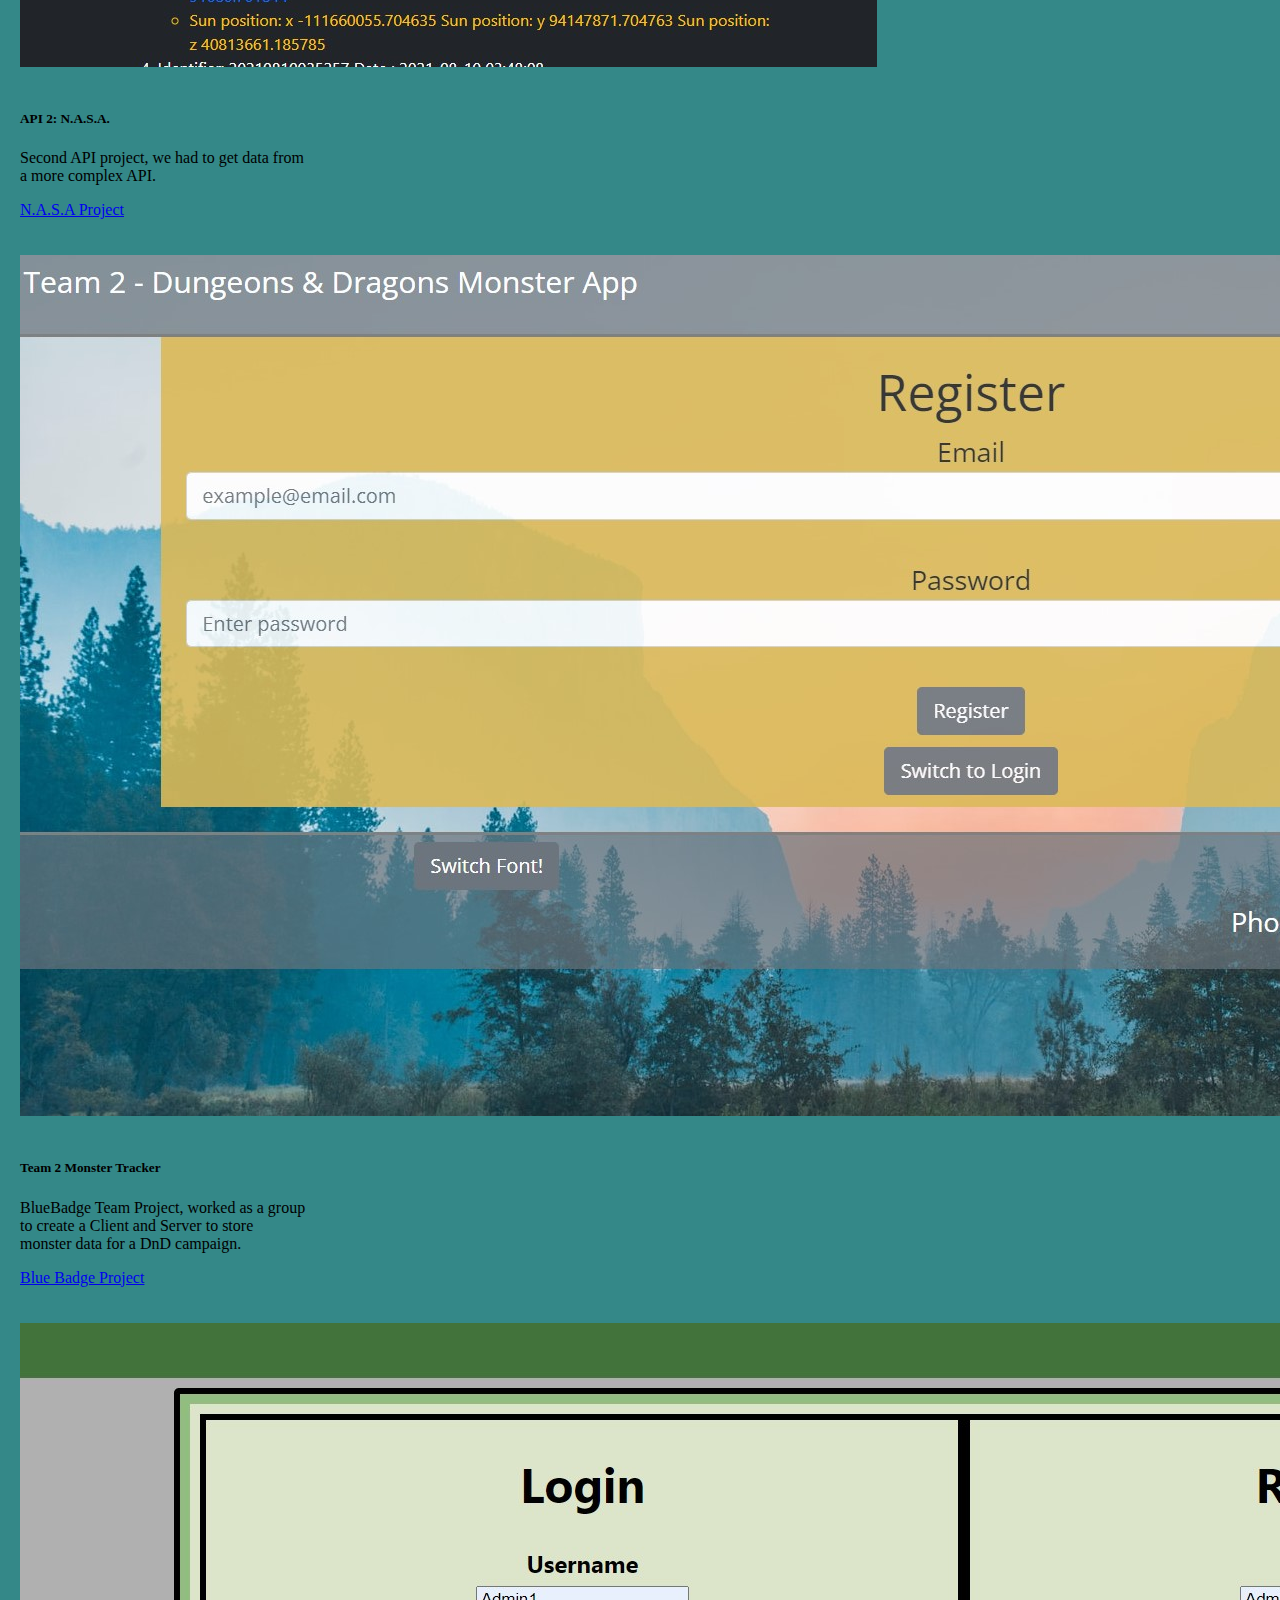
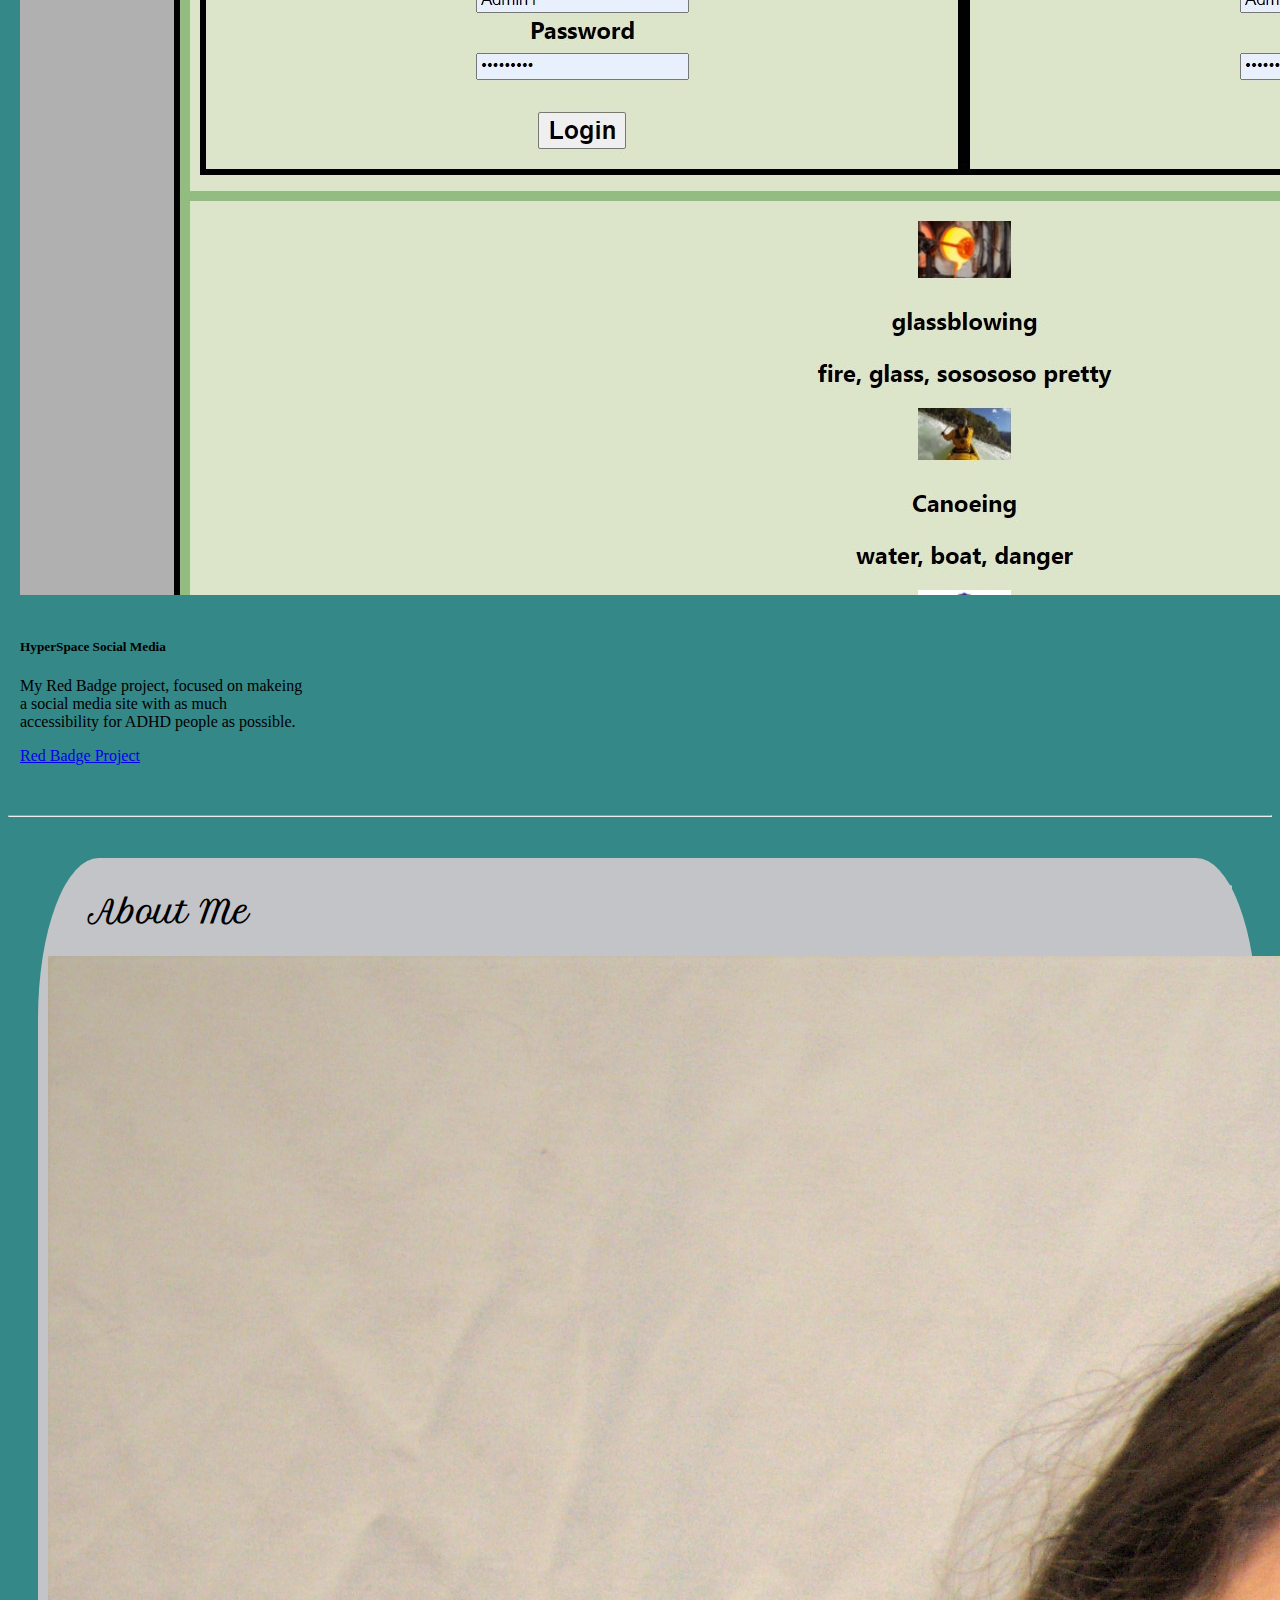
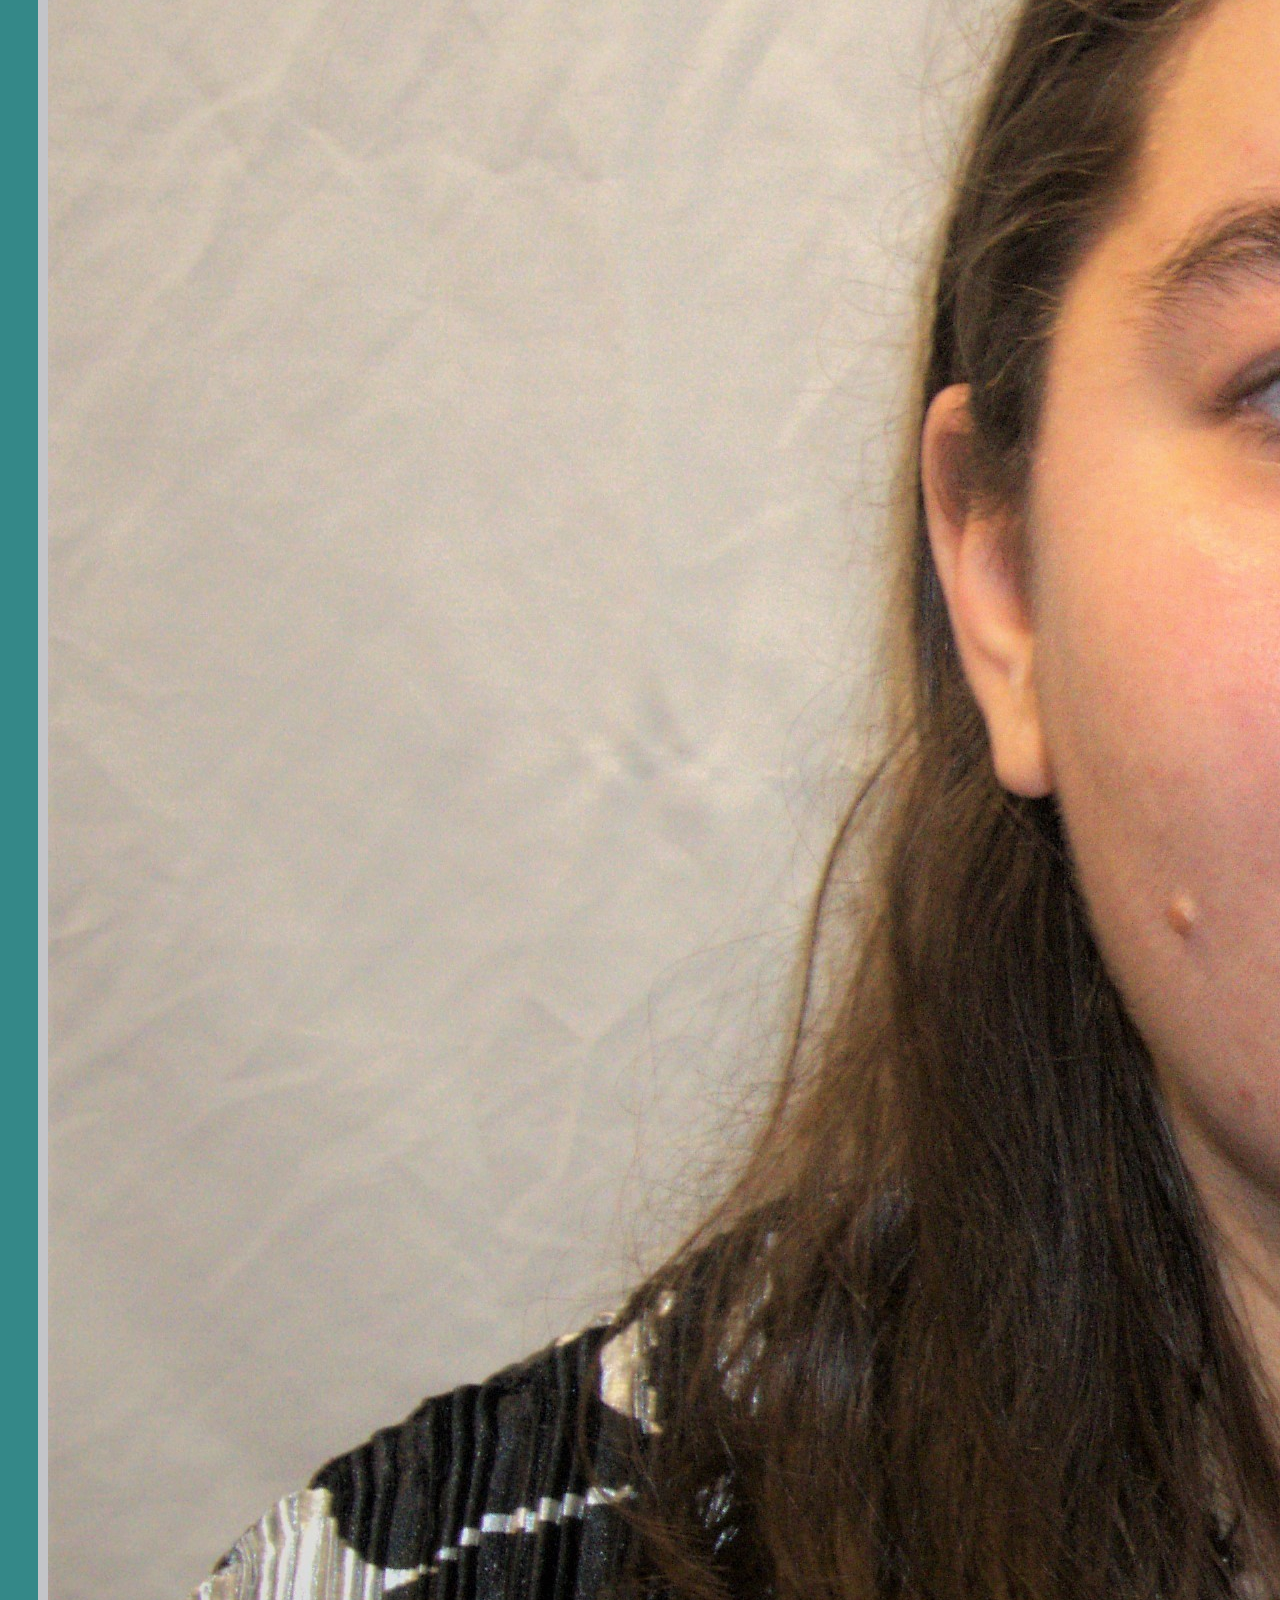
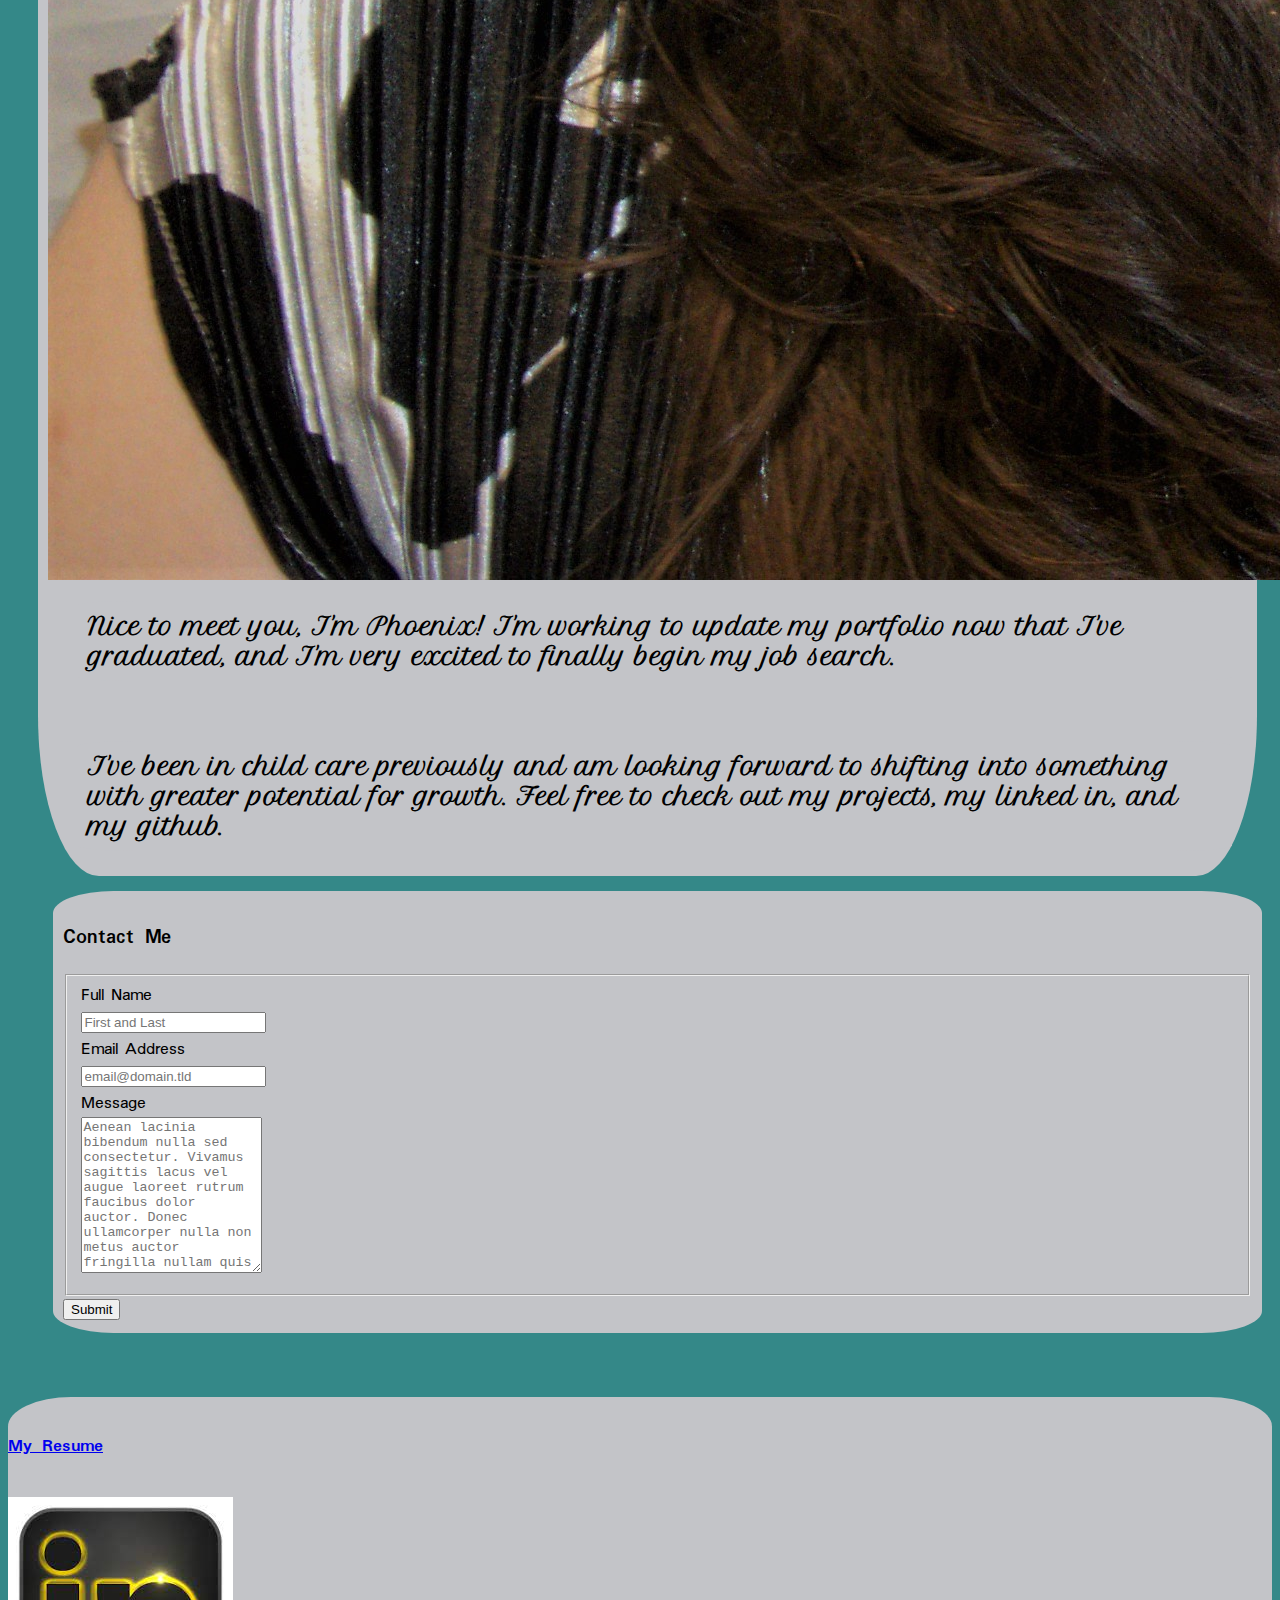
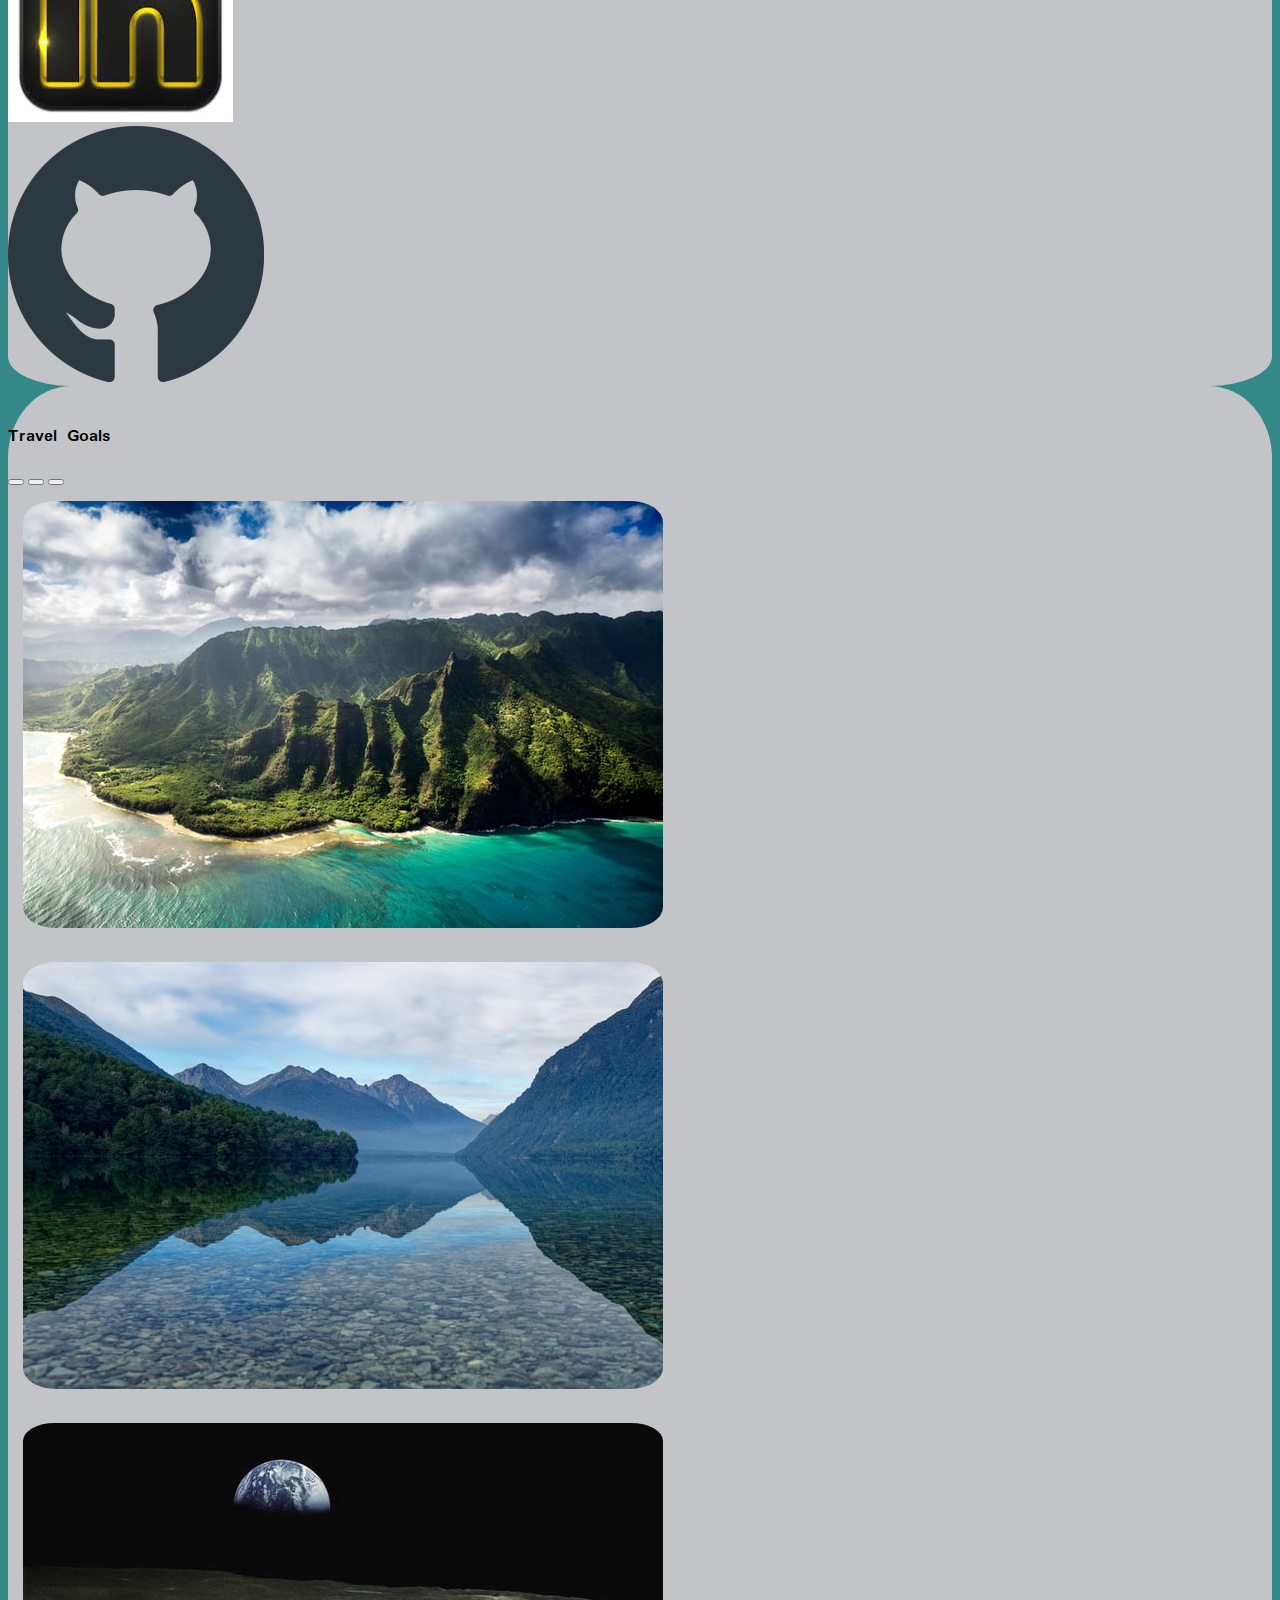
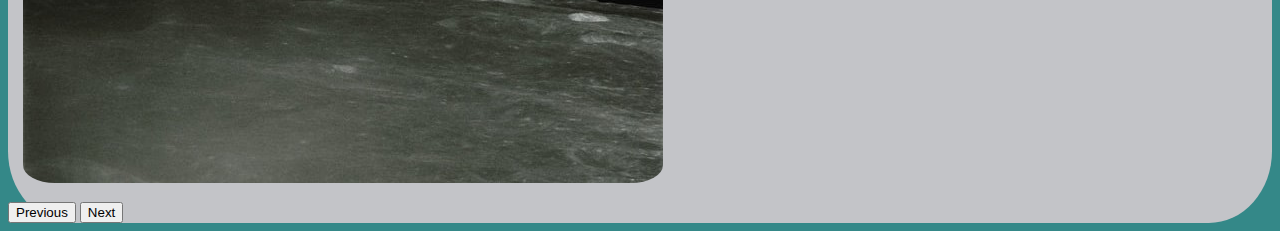
==== commit 10b48c8d: "minor changes + editing including getting the contact me inputs to remain in the box. changing only " ====
--- a/index.html
+++ b/index.html
@@ -117,8 +117,7 @@
           <a href="https://pb-api-challenge-2.web.app/" target="blank" class="btn btn-primary">N.A.S.A Project</a>
         </div>
       </div>
-      <br/>
-      <br/>
+      
             
       <div id="blueBadge" class="card col-3 border border-3" style="width: 18rem;">
         <img src="./assets/blueBadgeProject.jpg" class="card-img-top" alt="Preview of the website linked below">
@@ -126,7 +125,7 @@
           <br>
           
           <h5 class="card-title">Team 2 Monster Tracker</h5>
-          <p class="card-text">BlueBadge Team Project, worked as a group to create a Client and Server to store monster data for a DnD campaign</p>
+          <p class="card-text">BlueBadge Team Project, worked as a group to create a Client and Server to store monster data for a DnD campaign.</p>
           <a href="https://team-2-monster-tracker.herokuapp.com/" target="blank" class="btn btn-primary">Blue Badge Project</a>
         </div>
       </div>
@@ -147,7 +146,7 @@
 <br>
       <div class="row">
 
-        <div class="aboutMe col-9 col-s-4 border border-3"> 
+        <div class="aboutMe col-8 col-m-4 border border-3"> 
             <h3 class="aboutMe text-center" id="linkToAboutMe">About Me</h3>
             <div class="professionalHeadshot offset-5 col-2 border border-3">
                 <img src="./assets/PB-profHeadshot.jpg" alt="" class="img-fluid">
@@ -157,7 +156,7 @@
             <br>
             <p class="aboutMe text-center">I've been in child care previously and am looking forward to shifting into something with greater potential for growth. Feel free to check out my projects, my linked in, and my github.</p>
         </div>
-       <div class="contactMe col-2 col-s-8 text-center border border-3" id="contactForm">
+       <div class="contactMe col-3 col-m-8 text-center border border-3" id="contactForm">
            <h3>Contact Me</h3>
                <form id="fs-frm" name="simple-contact-form" accept-charset="utf-8" action="https://formspree.io/f/mnqlgeod" method="post">
                 <fieldset id="fs-frm-inputs">
@@ -225,13 +224,13 @@
   </div>
   <div fluid class="carousel-inner">
     <div class="carousel-item active">
-      <img src="./assets/braden-jarvis-prSogOoFmkw-unsplash.jpg" class="d-block w-100" alt="...">
+      <img  src="./assets/braden-jarvis-prSogOoFmkw-unsplash.jpg" class="caroImg d-block w-100" alt="...">
     </div>
     <div class="carousel-item">
-      <img src="./assets/colin-watts-3XddOf97KBo-unsplash.jpg" class="d-block w-100" alt="...">
+      <img  src="./assets/colin-watts-3XddOf97KBo-unsplash.jpg" class="caroImg d-block w-100" alt="...">
     </div>
     <div class="carousel-item">
-      <img src="./assets/nasa.thisone.jpg" class="d-block w-100" alt="...">
+      <img  src="./assets/nasa.thisone.jpg" class="caroImg d-block w-100" alt="...">
     </div>
   </div>
   <button class="carousel-control-prev" type="button" data-bs-target="#myCarousel" data-bs-slide="prev">
